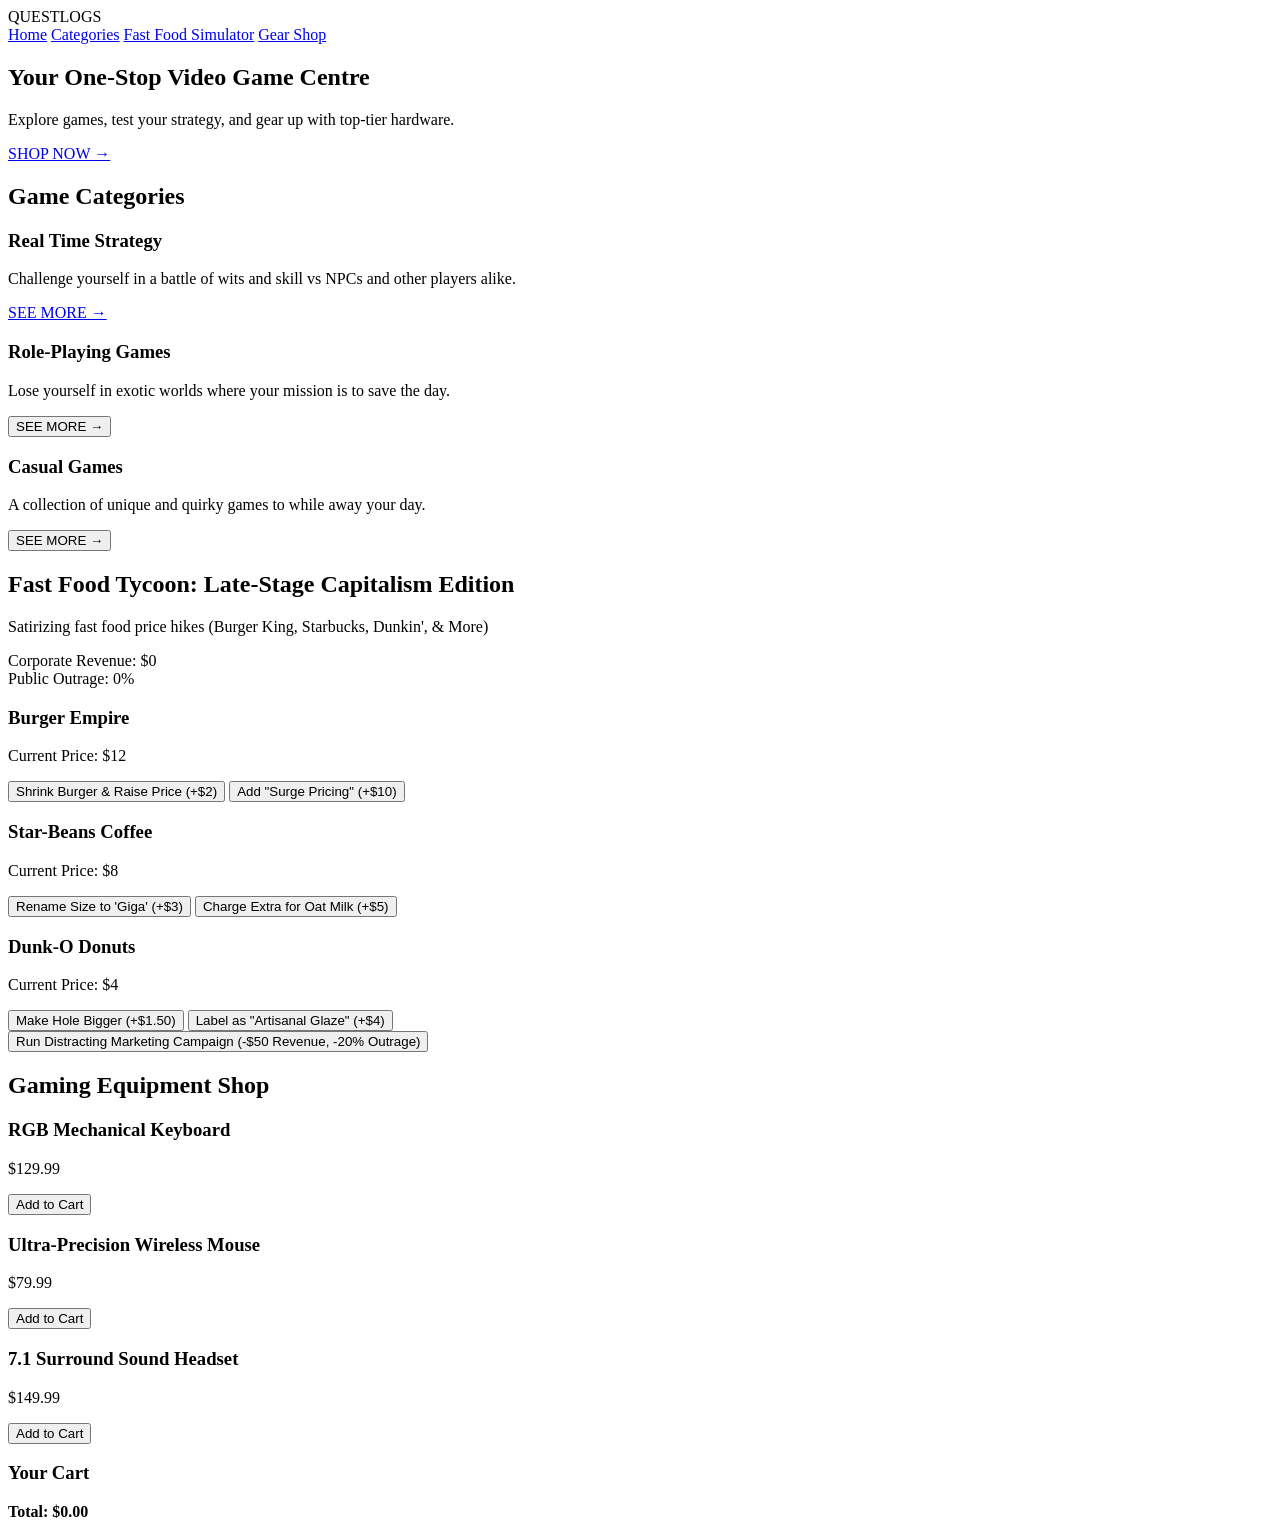
==== index.html @ d403f4d3 "Create index.html" ====
<!DOCTYPE html>
<html lang="en">
<head>
  <meta charset="UTF-8">
  <meta name="viewport" content="width=device-width, initial-scale=1.0">
  <title>QuestLogs - Your Video Game Centre</title>
  <link rel="stylesheet" href="style.css">
</head>
<body>

  <!-- Navigation -->
  <header>
    <div class="logo">QUESTLOGS</div>
    <nav>
      <a href="#hero">Home</a>
      <a href="#categories">Categories</a>
      <a href="#satire-game">Fast Food Simulator</a>
      <a href="#shop">Gear Shop</a>
    </nav>
  </header>

  <!-- Hero Section -->
  <section id="hero" class="hero">
    <div class="hero-content">
      <h1>Your One-Stop Video Game Centre</h1>
      <p>Explore games, test your strategy, and gear up with top-tier hardware.</p>
      <a href="#shop" class="btn">SHOP NOW &rarr;</a>
    </div>
  </section>

  <!-- Categories Section -->
  <section id="categories" class="categories">
    <h2>Game Categories</h2>
    <div class="card-grid">
      <div class="card">
        <h3>Real Time Strategy</h3>
        <p>Challenge yourself in a battle of wits and skill vs NPCs and other players alike.</p>
        <a href="#satire-game" class="btn-sm">SEE MORE &rarr;</a>
      </div>
      <div class="card">
        <h3>Role-Playing Games</h3>
        <p>Lose yourself in exotic worlds where your mission is to save the day.</p>
        <button class="btn-sm">SEE MORE &rarr;</button>
      </div>
      <div class="card">
        <h3>Casual Games</h3>
        <p>A collection of unique and quirky games to while away your day.</p>
        <button class="btn-sm">SEE MORE &rarr;</button>
      </div>
    </div>
  </section>

  <!-- Satire Game Section -->
  <section id="satire-game" class="game-section">
    <h2>Fast Food Tycoon: Late-Stage Capitalism Edition</h2>
    <p class="subtitle">Satirizing fast food price hikes (Burger King, Starbucks, Dunkin', & More)</p>
    
    <div class="game-container">
      <div class="game-stats">
        <div>Corporate Revenue: $<span id="revenue">0</span></div>
        <div>Public Outrage: <span id="outrage">0</span>%</div>
      </div>

      <div class="chains-grid">
        <!-- Burger King -->
        <div class="chain-card">
          <h3>Burger Empire</h3>
          <p>Current Price: $<span id="bk-price">12</span></p>
          <button onclick="raisePrice('bk', 2)">Shrink Burger & Raise Price (+$2)</button>
          <button onclick="raisePrice('bk', 10)">Add "Surge Pricing" (+$10)</button>
        </div>

        <!-- Starbucks -->
        <div class="chain-card">
          <h3>Star-Beans Coffee</h3>
          <p>Current Price: $<span id="sb-price">8</span></p>
          <button onclick="raisePrice('sb', 3)">Rename Size to 'Giga' (+$3)</button>
          <button onclick="raisePrice('sb', 5)">Charge Extra for Oat Milk (+$5)</button>
        </div>

        <!-- Dunkin -->
        <div class="chain-card">
          <h3>Dunk-O Donuts</h3>
          <p>Current Price: $<span id="dk-price">4</span></p>
          <button onclick="raisePrice('dk', 1.5)">Make Hole Bigger (+$1.50)</button>
          <button onclick="raisePrice('dk', 4)">Label as "Artisanal Glaze" (+$4)</button>
        </div>
      </div>

      <div class="game-controls">
        <button id="run-campaign-btn" class="btn" onclick="runCampaign()">Run Distracting Marketing Campaign (-$50 Revenue, -20% Outrage)</button>
      </div>
    </div>
  </section>

  <!-- Gear Shop Section -->
  <section id="shop" class="shop-section">
    <h2>Gaming Equipment Shop</h2>
    <div class="card-grid">
      <div class="card shop-card">
        <h3>RGB Mechanical Keyboard</h3>
        <p class="price">$129.99</p>
        <button onclick="addToCart('RGB Mechanical Keyboard', 129.99)">Add to Cart</button>
      </div>
      <div class="card shop-card">
        <h3>Ultra-Precision Wireless Mouse</h3>
        <p class="price">$79.99</p>
        <button onclick="addToCart('Ultra-Precision Wireless Mouse', 79.99)">Add to Cart</button>
      </div>
      <div class="card shop-card">
        <h3>7.1 Surround Sound Headset</h3>
        <p class="price">$149.99</p>
        <button onclick="addToCart('7.1 Surround Sound Headset', 149.99)">Add to Cart</button>
      </div>
    </div>

    <!-- Cart Summary -->
    <div class="cart-summary">
      <h3>Your Cart</h3>
      <ul id="cart-items"></ul>
      <p><strong>Total: $<span id="cart-total">0.00</span></strong></p>
    </div>
  </section>

  <script src="main.js"></script>
</body>
</html>
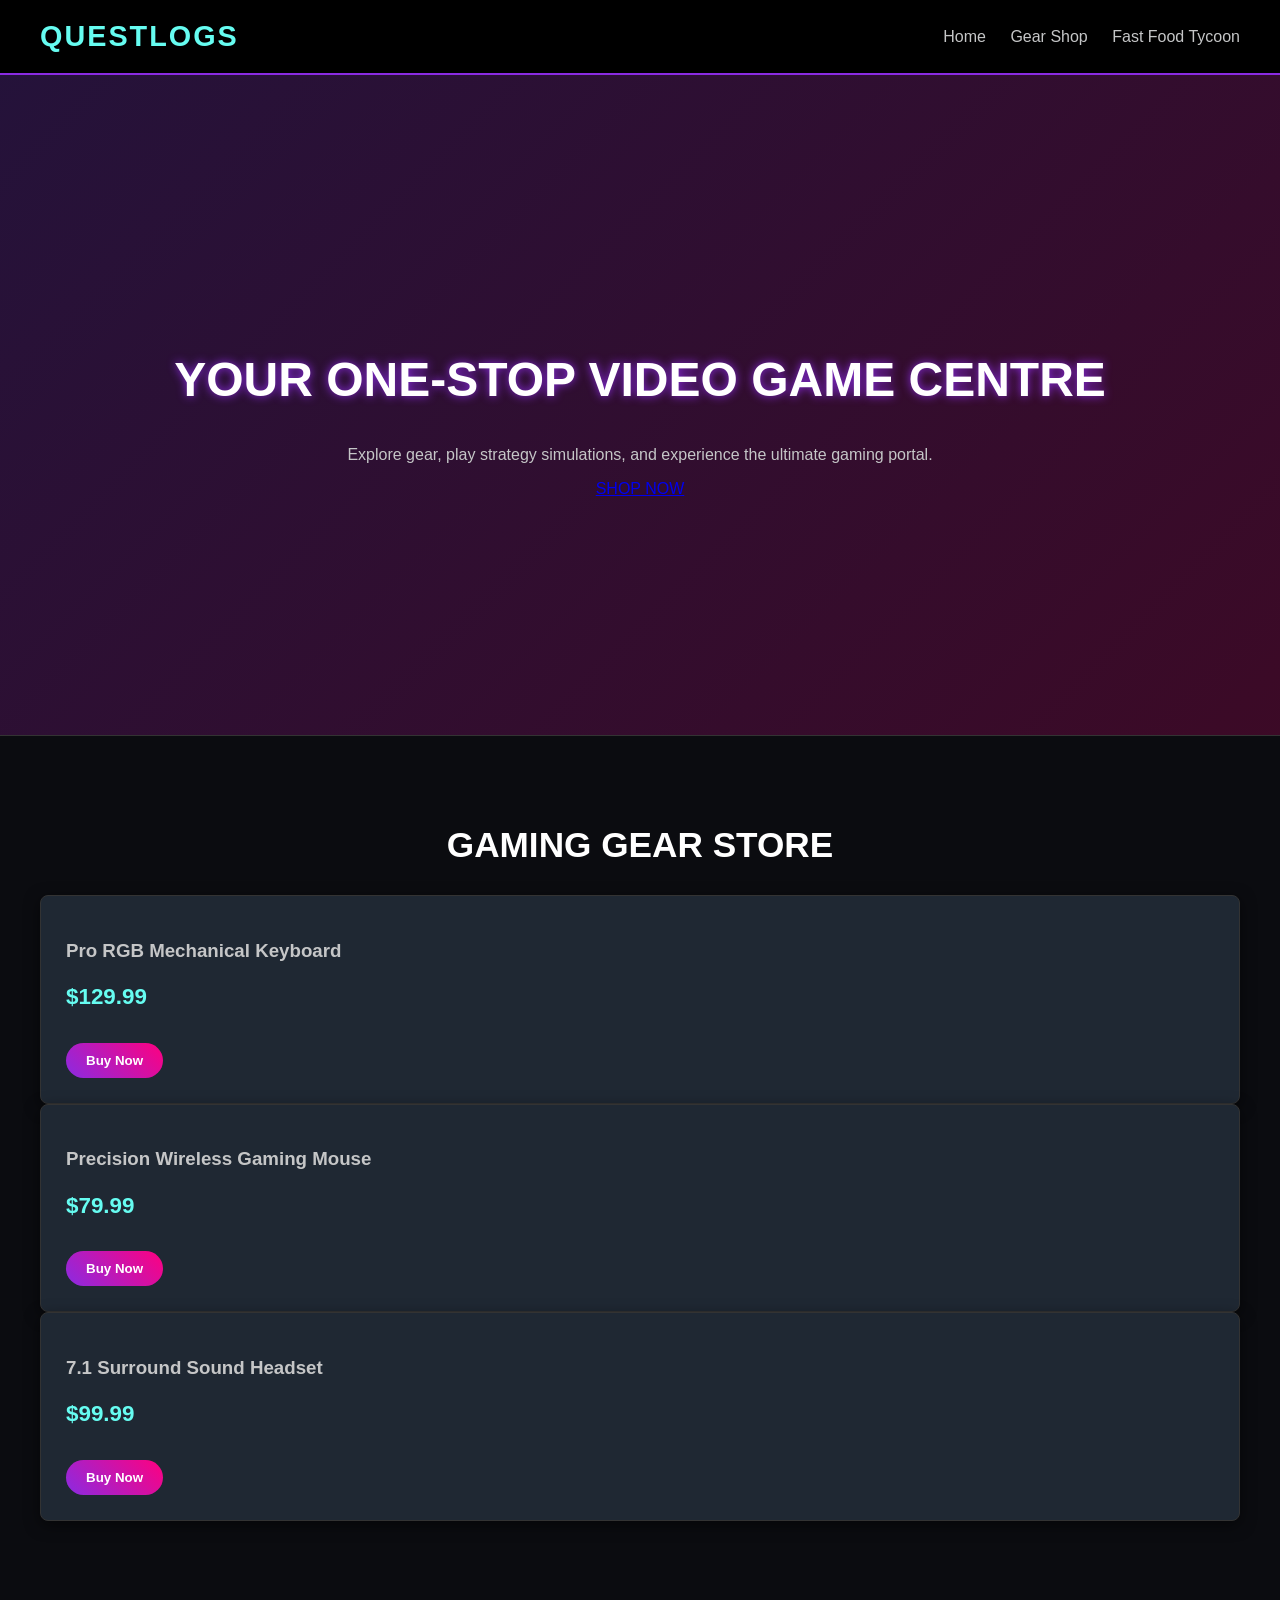
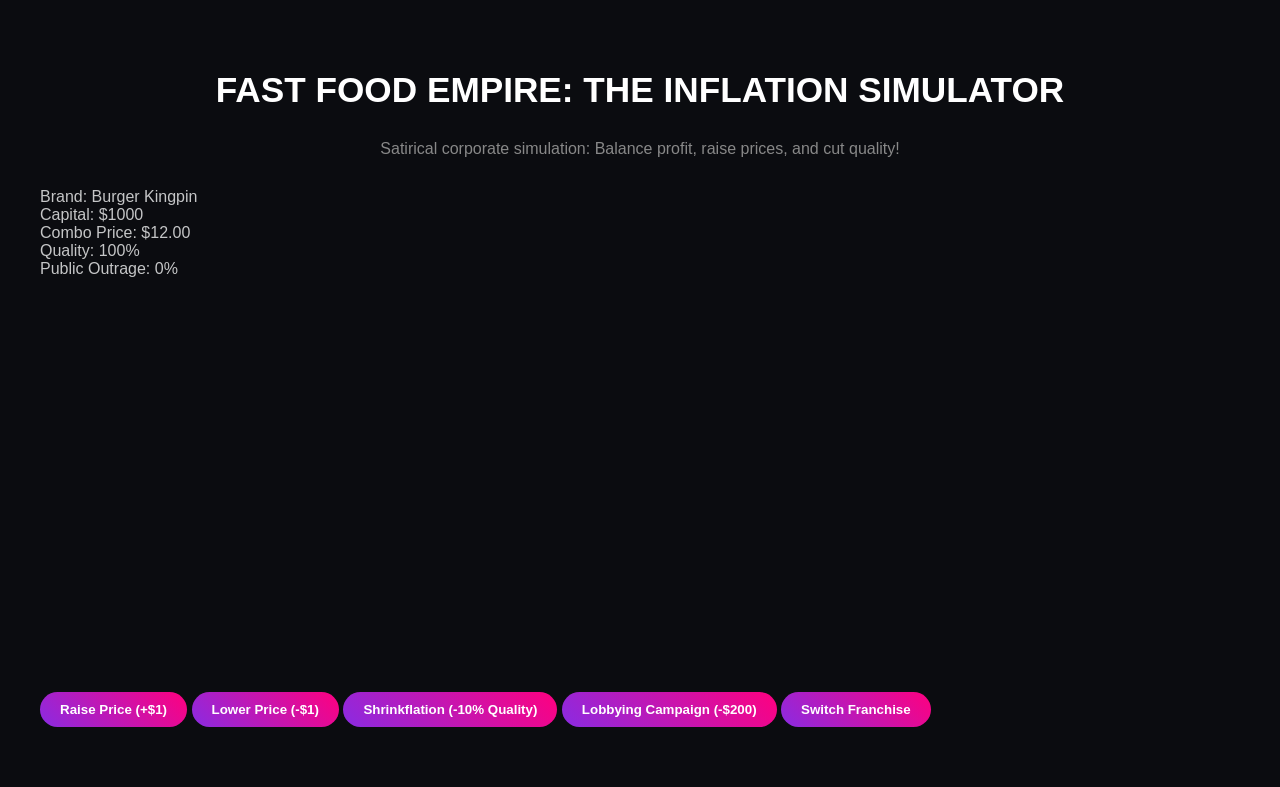
==== commit 1440fe5e: "Update index.html" ====
--- a/index.html
+++ b/index.html
@@ -1,127 +1,79 @@
 <!DOCTYPE html>
 <html lang="en">
 <head>
-  <meta charset="UTF-8">
-  <meta name="viewport" content="width=device-width, initial-scale=1.0">
-  <title>QuestLogs - Your Video Game Centre</title>
-  <link rel="stylesheet" href="style.css">
+    <meta charset="UTF-8">
+    <meta name="viewport" content="width=device-width, initial-scale=1.0">
+    <title>QuestLogs - Gaming Hub & Fast Food Empire</title>
+    <link rel="stylesheet" href="style.css">
 </head>
 <body>
+    <!-- RGB Border Header -->
+    <header class="rgb-border">
+        <div class="logo">QUESTLOGS</div>
+        <nav>
+            <a href="#hero">Home</a>
+            <a href="#store">Gear Shop</a>
+            <a href="#satire-game">Fast Food Tycoon</a>
+        </nav>
+    </header>
 
-  <!-- Navigation -->
-  <header>
-    <div class="logo">QUESTLOGS</div>
-    <nav>
-      <a href="#hero">Home</a>
-      <a href="#categories">Categories</a>
-      <a href="#satire-game">Fast Food Simulator</a>
-      <a href="#shop">Gear Shop</a>
-    </nav>
-  </header>
+    <!-- Hero Section -->
+    <section id="hero" class="hero">
+        <div class="hero-content">
+            <h1>YOUR ONE-STOP VIDEO GAME CENTRE</h1>
+            <p>Explore gear, play strategy simulations, and experience the ultimate gaming portal.</p>
+            <a href="#store" class="btn-rgb">SHOP NOW</a>
+        </div>
+    </section>
 
-  <!-- Hero Section -->
-  <section id="hero" class="hero">
-    <div class="hero-content">
-      <h1>Your One-Stop Video Game Centre</h1>
-      <p>Explore games, test your strategy, and gear up with top-tier hardware.</p>
-      <a href="#shop" class="btn">SHOP NOW &rarr;</a>
-    </div>
-  </section>
+    <!-- Equipment Store -->
+    <section id="store" class="section">
+        <h2>GAMING GEAR STORE</h2>
+        <div class="grid">
+            <div class="card">
+                <h3>Pro RGB Mechanical Keyboard</h3>
+                <p class="price">$129.99</p>
+                <button onclick="addToCart('Keyboard')">Buy Now</button>
+            </div>
+            <div class="card">
+                <h3>Precision Wireless Gaming Mouse</h3>
+                <p class="price">$79.99</p>
+                <button onclick="addToCart('Mouse')">Buy Now</button>
+            </div>
+            <div class="card">
+                <h3>7.1 Surround Sound Headset</h3>
+                <p class="price">$99.99</p>
+                <button onclick="addToCart('Headset')">Buy Now</button>
+            </div>
+        </div>
+    </section>
 
-  <!-- Categories Section -->
-  <section id="categories" class="categories">
-    <h2>Game Categories</h2>
-    <div class="card-grid">
-      <div class="card">
-        <h3>Real Time Strategy</h3>
-        <p>Challenge yourself in a battle of wits and skill vs NPCs and other players alike.</p>
-        <a href="#satire-game" class="btn-sm">SEE MORE &rarr;</a>
-      </div>
-      <div class="card">
-        <h3>Role-Playing Games</h3>
-        <p>Lose yourself in exotic worlds where your mission is to save the day.</p>
-        <button class="btn-sm">SEE MORE &rarr;</button>
-      </div>
-      <div class="card">
-        <h3>Casual Games</h3>
-        <p>A collection of unique and quirky games to while away your day.</p>
-        <button class="btn-sm">SEE MORE &rarr;</button>
-      </div>
-    </div>
-  </section>
+    <!-- Satire Simulation Game Section -->
+    <section id="satire-game" class="section">
+        <h2>FAST FOOD EMPIRE: THE INFLATION SIMULATOR</h2>
+        <p class="subtitle">Satirical corporate simulation: Balance profit, raise prices, and cut quality!</p>
+        
+        <div class="game-container">
+            <div class="dashboard">
+                <div class="stat-box">Brand: <span id="brand-name">Burger Kingpin</span></div>
+                <div class="stat-box">Capital: $<span id="money">1000</span></div>
+                <div class="stat-box">Combo Price: $<span id="price">12.00</span></div>
+                <div class="stat-box">Quality: <span id="quality">100</span>%</div>
+                <div class="stat-box">Public Outrage: <span id="outrage">0</span>%</div>
+            </div>
 
-  <!-- Satire Game Section -->
-  <section id="satire-game" class="game-section">
-    <h2>Fast Food Tycoon: Late-Stage Capitalism Edition</h2>
-    <p class="subtitle">Satirizing fast food price hikes (Burger King, Starbucks, Dunkin', & More)</p>
-    
-    <div class="game-container">
-      <div class="game-stats">
-        <div>Corporate Revenue: $<span id="revenue">0</span></div>
-        <div>Public Outrage: <span id="outrage">0</span>%</div>
-      </div>
+            <canvas id="gameCanvas" width="800" height="400"></canvas>
 
-      <div class="chains-grid">
-        <!-- Burger King -->
-        <div class="chain-card">
-          <h3>Burger Empire</h3>
-          <p>Current Price: $<span id="bk-price">12</span></p>
-          <button onclick="raisePrice('bk', 2)">Shrink Burger & Raise Price (+$2)</button>
-          <button onclick="raisePrice('bk', 10)">Add "Surge Pricing" (+$10)</button>
+            <div class="controls">
+                <button onclick="adjustPrice(1)">Raise Price (+$1)</button>
+                <button onclick="adjustPrice(-1)">Lower Price (-$1)</button>
+                <button onclick="cutQuality()">Shrinkflation (-10% Quality)</button>
+                <button onclick="lobbyGovernment()">Lobbying Campaign (-$200)</button>
+                <button onclick="switchBrand()">Switch Franchise</button>
+            </div>
         </div>
+    </section>
 
-        <!-- Starbucks -->
-        <div class="chain-card">
-          <h3>Star-Beans Coffee</h3>
-          <p>Current Price: $<span id="sb-price">8</span></p>
-          <button onclick="raisePrice('sb', 3)">Rename Size to 'Giga' (+$3)</button>
-          <button onclick="raisePrice('sb', 5)">Charge Extra for Oat Milk (+$5)</button>
-        </div>
-
-        <!-- Dunkin -->
-        <div class="chain-card">
-          <h3>Dunk-O Donuts</h3>
-          <p>Current Price: $<span id="dk-price">4</span></p>
-          <button onclick="raisePrice('dk', 1.5)">Make Hole Bigger (+$1.50)</button>
-          <button onclick="raisePrice('dk', 4)">Label as "Artisanal Glaze" (+$4)</button>
-        </div>
-      </div>
-
-      <div class="game-controls">
-        <button id="run-campaign-btn" class="btn" onclick="runCampaign()">Run Distracting Marketing Campaign (-$50 Revenue, -20% Outrage)</button>
-      </div>
-    </div>
-  </section>
-
-  <!-- Gear Shop Section -->
-  <section id="shop" class="shop-section">
-    <h2>Gaming Equipment Shop</h2>
-    <div class="card-grid">
-      <div class="card shop-card">
-        <h3>RGB Mechanical Keyboard</h3>
-        <p class="price">$129.99</p>
-        <button onclick="addToCart('RGB Mechanical Keyboard', 129.99)">Add to Cart</button>
-      </div>
-      <div class="card shop-card">
-        <h3>Ultra-Precision Wireless Mouse</h3>
-        <p class="price">$79.99</p>
-        <button onclick="addToCart('Ultra-Precision Wireless Mouse', 79.99)">Add to Cart</button>
-      </div>
-      <div class="card shop-card">
-        <h3>7.1 Surround Sound Headset</h3>
-        <p class="price">$149.99</p>
-        <button onclick="addToCart('7.1 Surround Sound Headset', 149.99)">Add to Cart</button>
-      </div>
-    </div>
-
-    <!-- Cart Summary -->
-    <div class="cart-summary">
-      <h3>Your Cart</h3>
-      <ul id="cart-items"></ul>
-      <p><strong>Total: $<span id="cart-total">0.00</span></strong></p>
-    </div>
-  </section>
-
-  <script src="main.js"></script>
+    <script src="main.js"></script>
 </body>
 </html>
--- a/style.css
+++ b/style.css
@@ -0,0 +1,145 @@
+:root {
+  --bg-color: #0b0c10;
+  --card-bg: #1f2833;
+  --text-color: #c5c6c7;
+  --accent-color: #66fcf1;
+  --rgb-purple: #8a2be2;
+  --rgb-pink: #ff007f;
+}
+
+body {
+  margin: 0;
+  font-family: 'Segoe UI', Tahoma, Geneva, Verdana, sans-serif;
+  background-color: var(--bg-color);
+  color: var(--text-color);
+}
+
+/* Header & Nav */
+header {
+  display: flex;
+  justify-content: space-between;
+  align-items: center;
+  padding: 20px 40px;
+  background-color: #000;
+  border-bottom: 2px solid var(--rgb-purple);
+}
+
+.logo {
+  font-size: 1.8rem;
+  font-weight: bold;
+  color: var(--accent-color);
+  letter-spacing: 2px;
+}
+
+nav a {
+  color: var(--text-color);
+  text-decoration: none;
+  margin-left: 20px;
+  transition: color 0.3s;
+}
+
+nav a:hover {
+  color: var(--accent-color);
+}
+
+/* Hero Section */
+.hero {
+  height: 60vh;
+  display: flex;
+  align-items: center;
+  justify-content: center;
+  text-align: center;
+  background: linear-gradient(135deg, rgba(138,43,226,0.2), rgba(255,0,127,0.2));
+  border-bottom: 1px solid #333;
+}
+
+.hero h1 {
+  font-size: 3rem;
+  color: #fff;
+  text-shadow: 0 0 10px var(--rgb-purple);
+}
+
+/* General Layouts */
+section {
+  padding: 60px 40px;
+}
+
+h2 {
+  text-align: center;
+  font-size: 2.2rem;
+  color: #fff;
+  margin-bottom: 30px;
+}
+
+.card-grid, .chains-grid {
+  display: grid;
+  grid-template-columns: repeat(auto-fit, minmax(280px, 1fr));
+  gap: 20px;
+}
+
+.card, .chain-card {
+  background-color: var(--card-bg);
+  padding: 25px;
+  border-radius: 8px;
+  border: 1px solid #333;
+  box-shadow: 0 4px 15px rgba(0,0,0,0.5);
+  transition: transform 0.2s, border-color 0.2s;
+}
+
+.card:hover, .chain-card:hover {
+  transform: translateY(-5px);
+  border-color: var(--accent-color);
+}
+
+/* Buttons */
+.btn, .btn-sm, button {
+  background: linear-gradient(45deg, var(--rgb-purple), var(--rgb-pink));
+  color: white;
+  border: none;
+  padding: 10px 20px;
+  border-radius: 20px;
+  cursor: pointer;
+  font-weight: bold;
+  text-decoration: none;
+  display: inline-block;
+  margin-top: 10px;
+  transition: opacity 0.2s;
+}
+
+button:hover, .btn:hover {
+  opacity: 0.9;
+}
+
+/* Satire Game */
+.subtitle {
+  text-align: center;
+  margin-bottom: 30px;
+  color: #888;
+}
+
+.game-stats {
+  display: flex;
+  justify-content: space-around;
+  font-size: 1.5rem;
+  font-weight: bold;
+  margin-bottom: 30px;
+  background: #111;
+  padding: 15px;
+  border-radius: 8px;
+  border: 1px solid var(--accent-color);
+}
+
+/* Shop Section */
+.price {
+  font-size: 1.4rem;
+  color: var(--accent-color);
+  font-weight: bold;
+}
+
+.cart-summary {
+  margin-top: 40px;
+  background: #111;
+  padding: 20px;
+  border-radius: 8px;
+  max-width: 400px;
+}
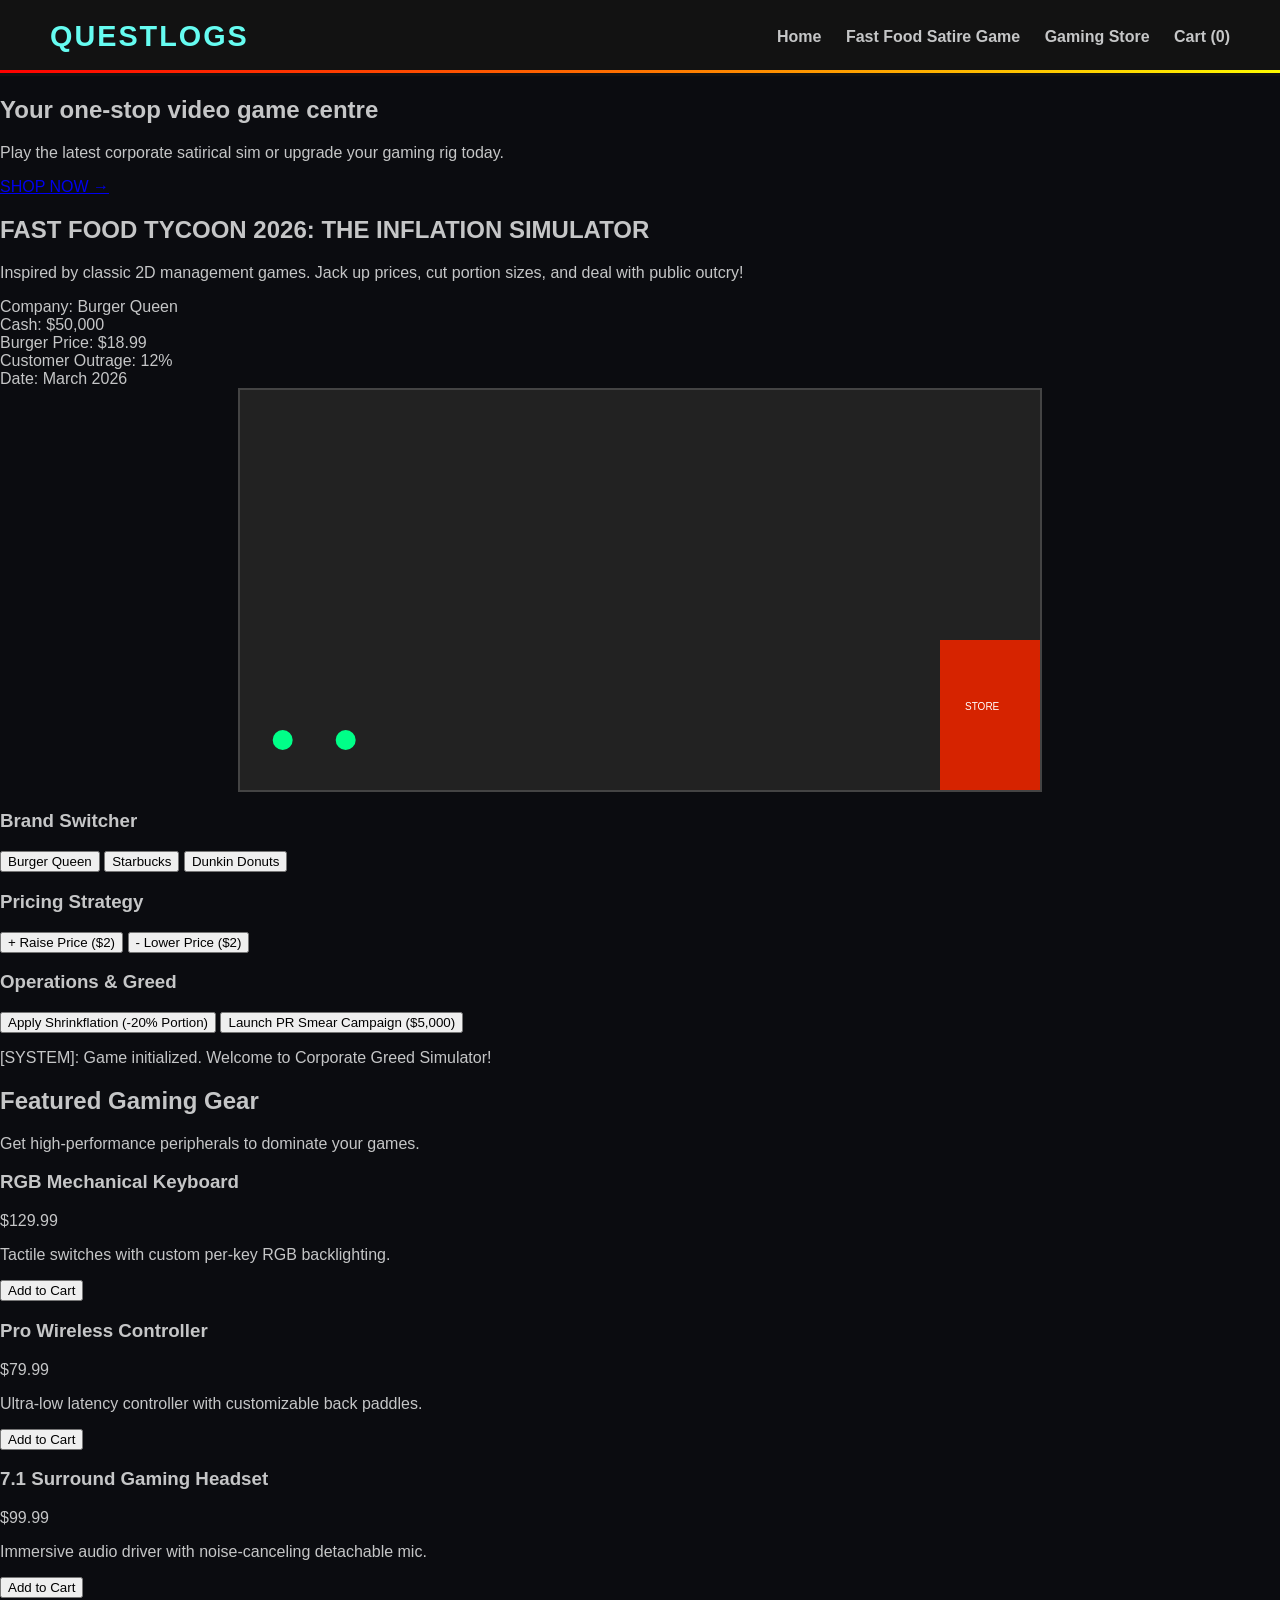
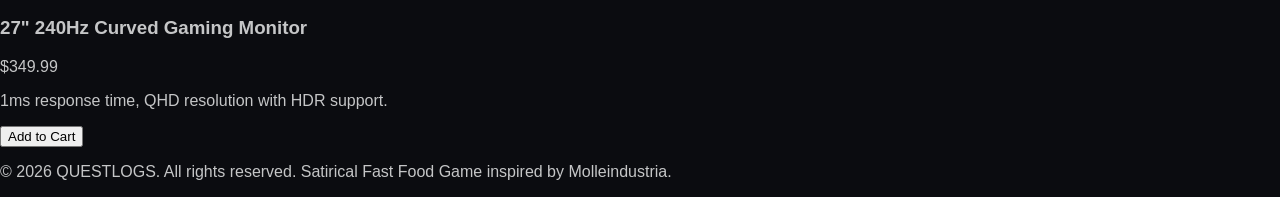
==== commit 9c0845d0: "Update index.html" ====
--- a/index.html
+++ b/index.html
@@ -1,79 +1,138 @@
 <!DOCTYPE html>
 <html lang="en">
 <head>
-    <meta charset="UTF-8">
-    <meta name="viewport" content="width=device-width, initial-scale=1.0">
-    <title>QuestLogs - Gaming Hub & Fast Food Empire</title>
-    <link rel="stylesheet" href="style.css">
+  <meta charset="UTF-8">
+  <meta name="viewport" content="width=device-width, initial-scale=1.0">
+  <title>QUESTLOGS - Gaming Gear & Corporate Satire</title>
+  <link rel="stylesheet" href="style.css">
+  <link href="https://fonts.googleapis.com/css2?family=Orbitron:wght@500;700;900&family=Roboto:wght@300;400;700&display=swap" rel="stylesheet">
 </head>
 <body>
-    <!-- RGB Border Header -->
-    <header class="rgb-border">
-        <div class="logo">QUESTLOGS</div>
-        <nav>
-            <a href="#hero">Home</a>
-            <a href="#store">Gear Shop</a>
-            <a href="#satire-game">Fast Food Tycoon</a>
-        </nav>
-    </header>
 
-    <!-- Hero Section -->
-    <section id="hero" class="hero">
-        <div class="hero-content">
-            <h1>YOUR ONE-STOP VIDEO GAME CENTRE</h1>
-            <p>Explore gear, play strategy simulations, and experience the ultimate gaming portal.</p>
-            <a href="#store" class="btn-rgb">SHOP NOW</a>
+  <!-- Top Navigation Header -->
+  <header class="navbar">
+    <div class="logo">QUESTLOGS</div>
+    <nav>
+      <a href="#hero">Home</a>
+      <a href="#satire-game">Fast Food Satire Game</a>
+      <a href="#store">Gaming Store</a>
+      <a href="#cart" class="cart-btn">Cart (<span id="cart-count">0</span>)</a>
+    </nav>
+  </header>
+
+  <!-- Hero Section -->
+  <section id="hero" class="hero-section">
+    <div class="hero-content">
+      <h1>Your one-stop video game centre</h1>
+      <p>Play the latest corporate satirical sim or upgrade your gaming rig today.</p>
+      <a href="#store" class="btn-primary">SHOP NOW &rarr;</a>
+    </div>
+  </section>
+
+  <!-- 2D Fast Food Satire Game Section -->
+  <section id="satire-game" class="game-section">
+    <div class="section-title">
+      <h2>FAST FOOD TYCOON 2026: THE INFLATION SIMULATOR</h2>
+      <p>Inspired by classic 2D management games. Jack up prices, cut portion sizes, and deal with public outcry!</p>
+    </div>
+
+    <!-- Game Container -->
+    <div class="game-wrapper">
+      
+      <!-- Top Stats Bar -->
+      <div class="game-stats-bar">
+        <div class="stat">Company: <span id="brand-name">Burger Queen</span></div>
+        <div class="stat">Cash: <span id="game-cash">$50,000</span></div>
+        <div class="stat">Burger Price: <span id="game-price">$18.99</span></div>
+        <div class="stat">Customer Outrage: <span id="game-outrage">12%</span></div>
+        <div class="stat">Date: <span id="game-date">March 2026</span></div>
+      </div>
+
+      <!-- Main Game Canvas (2D Isometric/Top-Down View) -->
+      <div class="canvas-container">
+        <canvas id="gameCanvas" width="800" height="400"></canvas>
+      </div>
+
+      <!-- Control Panel / Management Dashboard -->
+      <div class="game-controls">
+        <div class="control-card">
+          <h3>Brand Switcher</h3>
+          <button class="game-btn" onclick="switchBrand('Burger Queen')">Burger Queen</button>
+          <button class="game-btn" onclick="switchBrand('Starbucks Inflation')">Starbucks</button>
+          <button class="game-btn" onclick="switchBrand('Dunkin Inflation')">Dunkin Donuts</button>
         </div>
-    </section>
 
-    <!-- Equipment Store -->
-    <section id="store" class="section">
-        <h2>GAMING GEAR STORE</h2>
-        <div class="grid">
-            <div class="card">
-                <h3>Pro RGB Mechanical Keyboard</h3>
-                <p class="price">$129.99</p>
-                <button onclick="addToCart('Keyboard')">Buy Now</button>
-            </div>
-            <div class="card">
-                <h3>Precision Wireless Gaming Mouse</h3>
-                <p class="price">$79.99</p>
-                <button onclick="addToCart('Mouse')">Buy Now</button>
-            </div>
-            <div class="card">
-                <h3>7.1 Surround Sound Headset</h3>
-                <p class="price">$99.99</p>
-                <button onclick="addToCart('Headset')">Buy Now</button>
-            </div>
+        <div class="control-card">
+          <h3>Pricing Strategy</h3>
+          <button class="game-btn buy" onclick="adjustPrice(2.00)">+ Raise Price ($2)</button>
+          <button class="game-btn sell" onclick="adjustPrice(-2.00)">- Lower Price ($2)</button>
         </div>
-    </section>
 
-    <!-- Satire Simulation Game Section -->
-    <section id="satire-game" class="section">
-        <h2>FAST FOOD EMPIRE: THE INFLATION SIMULATOR</h2>
-        <p class="subtitle">Satirical corporate simulation: Balance profit, raise prices, and cut quality!</p>
-        
-        <div class="game-container">
-            <div class="dashboard">
-                <div class="stat-box">Brand: <span id="brand-name">Burger Kingpin</span></div>
-                <div class="stat-box">Capital: $<span id="money">1000</span></div>
-                <div class="stat-box">Combo Price: $<span id="price">12.00</span></div>
-                <div class="stat-box">Quality: <span id="quality">100</span>%</div>
-                <div class="stat-box">Public Outrage: <span id="outrage">0</span>%</div>
-            </div>
+        <div class="control-card">
+          <h3>Operations & Greed</h3>
+          <button class="game-btn" onclick="shrinkflation()">Apply Shrinkflation (-20% Portion)</button>
+          <button class="game-btn warning" onclick="buyPRCampaign()">Launch PR Smear Campaign ($5,000)</button>
+        </div>
+      </div>
 
-            <canvas id="gameCanvas" width="800" height="400"></canvas>
+      <!-- Game Log Feed -->
+      <div class="game-log" id="gameLog">
+        <p>[SYSTEM]: Game initialized. Welcome to Corporate Greed Simulator!</p>
+      </div>
+    </div>
+  </section>
 
-            <div class="controls">
-                <button onclick="adjustPrice(1)">Raise Price (+$1)</button>
-                <button onclick="adjustPrice(-1)">Lower Price (-$1)</button>
-                <button onclick="cutQuality()">Shrinkflation (-10% Quality)</button>
-                <button onclick="lobbyGovernment()">Lobbying Campaign (-$200)</button>
-                <button onclick="switchBrand()">Switch Franchise</button>
-            </div>
-        </div>
-    </section>
+  <!-- E-Commerce Gaming Gear Section -->
+  <section id="store" class="store-section">
+    <div class="section-title">
+      <h2>Featured Gaming Gear</h2>
+      <p>Get high-performance peripherals to dominate your games.</p>
+    </div>
 
-    <script src="main.js"></script>
+    <div class="product-grid">
+      <!-- Product 1 -->
+      <div class="product-card">
+        <div class="product-img-placeholder keyboard-img"></div>
+        <h3>RGB Mechanical Keyboard</h3>
+        <p class="price">$129.99</p>
+        <p class="desc">Tactile switches with custom per-key RGB backlighting.</p>
+        <button class="btn-secondary" onclick="addToCart('RGB Mechanical Keyboard', 129.99)">Add to Cart</button>
+      </div>
+
+      <!-- Product 2 -->
+      <div class="product-card">
+        <div class="product-img-placeholder controller-img"></div>
+        <h3>Pro Wireless Controller</h3>
+        <p class="price">$79.99</p>
+        <p class="desc">Ultra-low latency controller with customizable back paddles.</p>
+        <button class="btn-secondary" onclick="addToCart('Pro Wireless Controller', 79.99)">Add to Cart</button>
+      </div>
+
+      <!-- Product 3 -->
+      <div class="product-card">
+        <div class="product-img-placeholder headset-img"></div>
+        <h3>7.1 Surround Gaming Headset</h3>
+        <p class="price">$99.99</p>
+        <p class="desc">Immersive audio driver with noise-canceling detachable mic.</p>
+        <button class="btn-secondary" onclick="addToCart('7.1 Gaming Headset', 99.99)">Add to Cart</button>
+      </div>
+
+      <!-- Product 4 -->
+      <div class="product-card">
+        <div class="product-img-placeholder monitor-img"></div>
+        <h3>27" 240Hz Curved Gaming Monitor</h3>
+        <p class="price">$349.99</p>
+        <p class="desc">1ms response time, QHD resolution with HDR support.</p>
+        <button class="btn-secondary" onclick="addToCart('27 inch 240Hz Monitor', 349.99)">Add to Cart</button>
+      </div>
+    </div>
+  </section>
+
+  <!-- Footer -->
+  <footer>
+    <p>&copy; 2026 QUESTLOGS. All rights reserved. Satirical Fast Food Game inspired by Molleindustria.</p>
+  </footer>
+
+  <script src="main.js"></script>
 </body>
 </html>
--- a/style.css
+++ b/style.css
@@ -1,145 +1,150 @@
 :root {
-  --bg-color: #0b0c10;
-  --card-bg: #1f2833;
-  --text-color: #c5c6c7;
-  --accent-color: #66fcf1;
-  --rgb-purple: #8a2be2;
-  --rgb-pink: #ff007f;
+    --bg-color: #0b0c10;
+    --card-bg: #1f2833;
+    --text-color: #c5c6c7;
+    --accent-color: #66fcf1;
+    --rgb-glow: linear-gradient(45deg, #ff0000, #ff7300, #fffb00, #48ff00, #00ffd5, #002bfd, #7a00ff, #ff00c8, #ff0000);
 }
 
 body {
-  margin: 0;
-  font-family: 'Segoe UI', Tahoma, Geneva, Verdana, sans-serif;
-  background-color: var(--bg-color);
-  color: var(--text-color);
+    margin: 0;
+    font-family: 'Segoe UI', Tahoma, Geneva, Verdana, sans-serif;
+    background-color: var(--bg-color);
+    color: var(--text-color);
 }
 
-/* Header & Nav */
+/* RGB Header */
 header {
-  display: flex;
-  justify-content: space-between;
-  align-items: center;
-  padding: 20px 40px;
-  background-color: #000;
-  border-bottom: 2px solid var(--rgb-purple);
+    display: flex;
+    justify-content: space-between;
+    align-items: center;
+    padding: 20px 50px;
+    background: #121212;
+    position: relative;
+    border-bottom: 3px solid transparent;
+}
+
+header::after {
+    content: '';
+    position: absolute;
+    bottom: 0; left: 0; width: 100%; height: 3px;
+    background: var(--rgb-glow);
+    background-size: 400%;
+    animation: rgbMove 20s linear infinite;
+}
+
+@keyframes rgbMove {
+    0% { background-position: 0 0; }
+    100% { background-position: 400% 0; }
 }
 
 .logo {
-  font-size: 1.8rem;
-  font-weight: bold;
-  color: var(--accent-color);
-  letter-spacing: 2px;
+    font-size: 1.8rem;
+    font-weight: bold;
+    color: var(--accent-color);
+    letter-spacing: 2px;
 }
 
 nav a {
-  color: var(--text-color);
-  text-decoration: none;
-  margin-left: 20px;
-  transition: color 0.3s;
+    color: var(--text-color);
+    text-decoration: none;
+    margin-left: 20px;
+    font-weight: 600;
 }
 
 nav a:hover {
-  color: var(--accent-color);
+    color: var(--accent-color);
 }
 
 /* Hero Section */
 .hero {
-  height: 60vh;
-  display: flex;
-  align-items: center;
-  justify-content: center;
-  text-align: center;
-  background: linear-gradient(135deg, rgba(138,43,226,0.2), rgba(255,0,127,0.2));
-  border-bottom: 1px solid #333;
+    height: 60vh;
+    display: flex;
+    justify-content: center;
+    align-items: center;
+    text-align: center;
+    background: radial-gradient(circle, rgba(31,40,51,1) 0%, rgba(11,12,16,1) 100%);
 }
 
-.hero h1 {
-  font-size: 3rem;
-  color: #fff;
-  text-shadow: 0 0 10px var(--rgb-purple);
+.btn-rgb {
+    display: inline-block;
+    padding: 12px 30px;
+    color: #fff;
+    background: #111;
+    border: 2px solid var(--accent-color);
+    text-decoration: none;
+    font-weight: bold;
+    margin-top: 20px;
+    cursor: pointer;
+    box-shadow: 0 0 10px var(--accent-color);
 }
 
-/* General Layouts */
-section {
-  padding: 60px 40px;
+/* Layout & Store */
+.section {
+    padding: 60px 10%;
+    text-align: center;
 }
 
-h2 {
-  text-align: center;
-  font-size: 2.2rem;
-  color: #fff;
-  margin-bottom: 30px;
+.grid {
+    display: grid;
+    grid-template-columns: repeat(auto-fit, minmax(250px, 1fr));
+    gap: 20px;
+    margin-top: 30px;
 }
 
-.card-grid, .chains-grid {
-  display: grid;
-  grid-template-columns: repeat(auto-fit, minmax(280px, 1fr));
-  gap: 20px;
+.card {
+    background: var(--card-bg);
+    padding: 20px;
+    border-radius: 8px;
+    border: 1px solid #333;
 }
 
-.card, .chain-card {
-  background-color: var(--card-bg);
-  padding: 25px;
-  border-radius: 8px;
-  border: 1px solid #333;
-  box-shadow: 0 4px 15px rgba(0,0,0,0.5);
-  transition: transform 0.2s, border-color 0.2s;
+.card button {
+    background: var(--accent-color);
+    border: none;
+    padding: 10px 20px;
+    font-weight: bold;
+    cursor: pointer;
+    border-radius: 4px;
 }
 
-.card:hover, .chain-card:hover {
-  transform: translateY(-5px);
-  border-color: var(--accent-color);
+/* Game Canvas Styles */
+.game-container {
+    background: #15161d;
+    padding: 20px;
+    border-radius: 10px;
+    display: inline-block;
+    border: 2px solid #333;
 }
 
-/* Buttons */
-.btn, .btn-sm, button {
-  background: linear-gradient(45deg, var(--rgb-purple), var(--rgb-pink));
-  color: white;
-  border: none;
-  padding: 10px 20px;
-  border-radius: 20px;
-  cursor: pointer;
-  font-weight: bold;
-  text-decoration: none;
-  display: inline-block;
-  margin-top: 10px;
-  transition: opacity 0.2s;
+.dashboard {
+    display: flex;
+    justify-content: space-around;
+    margin-bottom: 15px;
+    font-weight: bold;
 }
 
-button:hover, .btn:hover {
-  opacity: 0.9;
+canvas {
+    background: #222;
+    border: 2px solid #444;
+    display: block;
+    margin: 0 auto;
 }
 
-/* Satire Game */
-.subtitle {
-  text-align: center;
-  margin-bottom: 30px;
-  color: #888;
+.controls {
+    margin-top: 15px;
 }
 
-.game-stats {
-  display: flex;
-  justify-content: space-around;
-  font-size: 1.5rem;
-  font-weight: bold;
-  margin-bottom: 30px;
-  background: #111;
-  padding: 15px;
-  border-radius: 8px;
-  border: 1px solid var(--accent-color);
+.controls button {
+    background: #333;
+    color: #fff;
+    border: 1px solid var(--accent-color);
+    padding: 8px 15px;
+    margin: 5px;
+    cursor: pointer;
 }
 
-/* Shop Section */
-.price {
-  font-size: 1.4rem;
-  color: var(--accent-color);
-  font-weight: bold;
+.controls button:hover {
+    background: var(--accent-color);
+    color: #000;
 }
-
-.cart-summary {
-  margin-top: 40px;
-  background: #111;
-  padding: 20px;
-  border-radius: 8px;
-  max-width: 400px;
-}
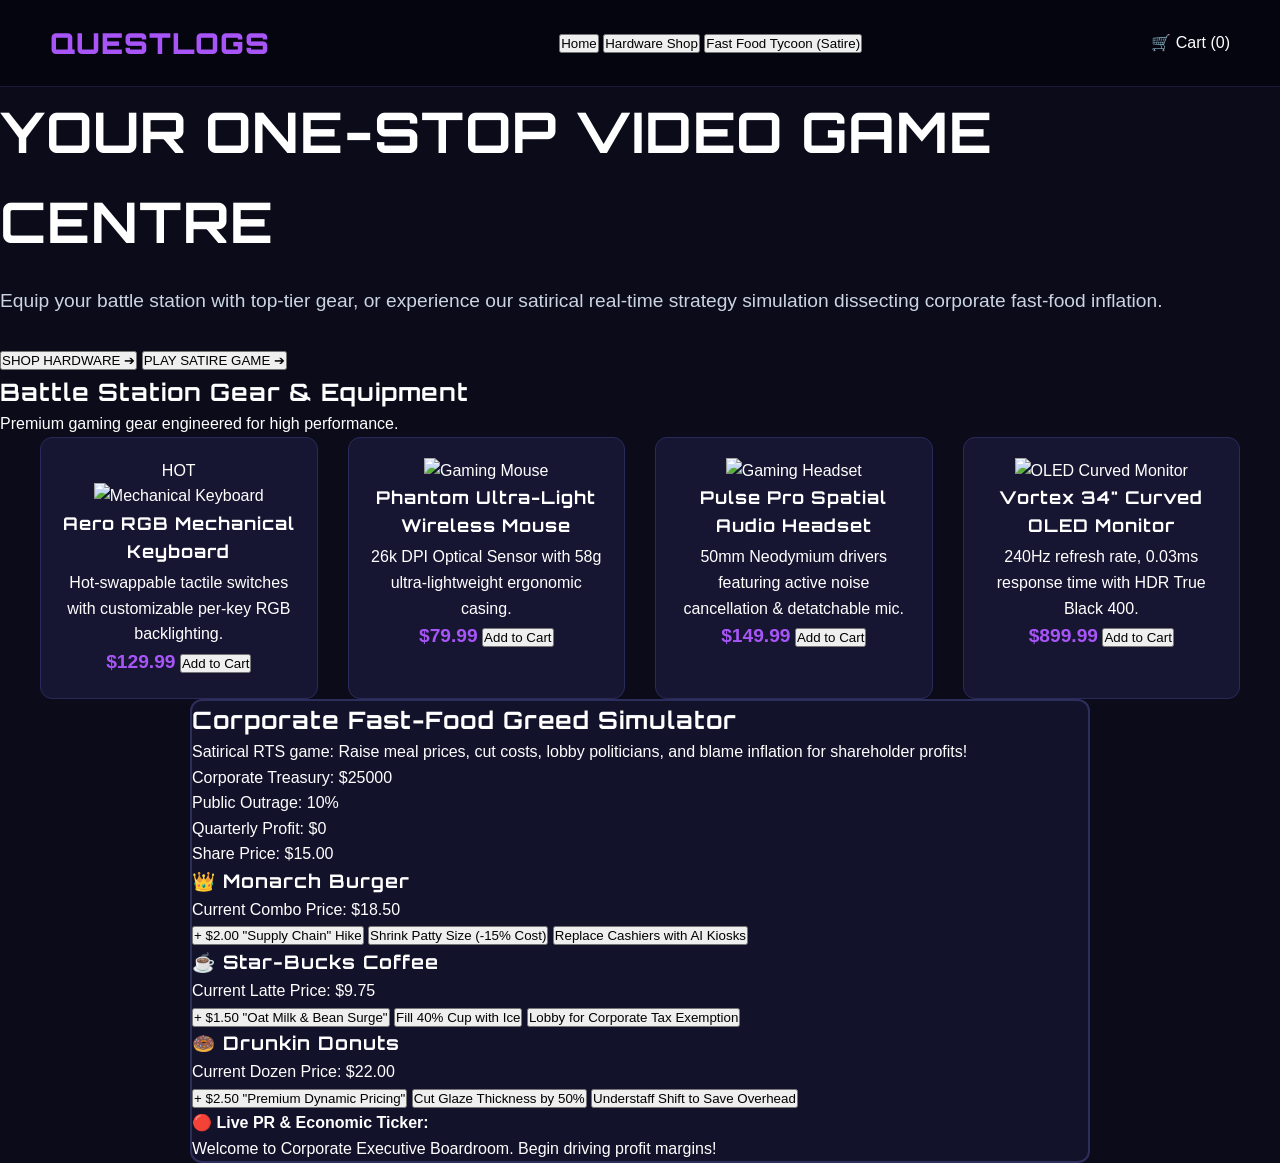
==== commit 2532f8e4: "Update index.html" ====
--- a/index.html
+++ b/index.html
@@ -1,11 +1,12 @@
 <!DOCTYPE html>
 <html lang="en">
 <head>
-  <meta charset="UTF-8">
-  <meta name="viewport" content="width=device-width, initial-scale=1.0">
-  <title>QUESTLOGS - Gaming Gear & Corporate Satire</title>
-  <link rel="stylesheet" href="style.css">
-  <link href="https://fonts.googleapis.com/css2?family=Orbitron:wght@500;700;900&family=Roboto:wght@300;400;700&display=swap" rel="stylesheet">
+  <meta charset="UTF-8" />
+  <meta name="viewport" content="width=device-width, initial-scale=1.0"/>
+  <title>QUESTLOGS | Gaming Gear & Fast-Food Satire</title>
+  <link rel="stylesheet" href="style.css" />
+  <link rel="preconnect" href="https://fonts.googleapis.com">
+  <link href="https://fonts.googleapis.com/css2?family=Orbitron:wght@600;800;900&family=Rajdhani:wght@500;600;700&display=swap" rel="stylesheet">
 </head>
 <body>
 
@@ -13,125 +14,137 @@
   <header class="navbar">
     <div class="logo">QUESTLOGS</div>
     <nav>
-      <a href="#hero">Home</a>
-      <a href="#satire-game">Fast Food Satire Game</a>
-      <a href="#store">Gaming Store</a>
-      <a href="#cart" class="cart-btn">Cart (<span id="cart-count">0</span>)</a>
+      <button class="nav-btn active" onclick="switchPage('home')">Home</button>
+      <button class="nav-btn" onclick="switchPage('shop')">Hardware Shop</button>
+      <button class="nav-btn" onclick="switchPage('game')">Fast Food Tycoon (Satire)</button>
     </nav>
+    <div class="cart-summary" onclick="switchPage('shop')">
+      🛒 Cart (<span id="cart-count">0</span>)
+    </div>
   </header>
 
-  <!-- Hero Section -->
-  <section id="hero" class="hero-section">
-    <div class="hero-content">
-      <h1>Your one-stop video game centre</h1>
-      <p>Play the latest corporate satirical sim or upgrade your gaming rig today.</p>
-      <a href="#store" class="btn-primary">SHOP NOW &rarr;</a>
-    </div>
-  </section>
-
-  <!-- 2D Fast Food Satire Game Section -->
-  <section id="satire-game" class="game-section">
-    <div class="section-title">
-      <h2>FAST FOOD TYCOON 2026: THE INFLATION SIMULATOR</h2>
-      <p>Inspired by classic 2D management games. Jack up prices, cut portion sizes, and deal with public outcry!</p>
-    </div>
-
-    <!-- Game Container -->
-    <div class="game-wrapper">
-      
-      <!-- Top Stats Bar -->
-      <div class="game-stats-bar">
-        <div class="stat">Company: <span id="brand-name">Burger Queen</span></div>
-        <div class="stat">Cash: <span id="game-cash">$50,000</span></div>
-        <div class="stat">Burger Price: <span id="game-price">$18.99</span></div>
-        <div class="stat">Customer Outrage: <span id="game-outrage">12%</span></div>
-        <div class="stat">Date: <span id="game-date">March 2026</span></div>
-      </div>
-
-      <!-- Main Game Canvas (2D Isometric/Top-Down View) -->
-      <div class="canvas-container">
-        <canvas id="gameCanvas" width="800" height="400"></canvas>
-      </div>
-
-      <!-- Control Panel / Management Dashboard -->
-      <div class="game-controls">
-        <div class="control-card">
-          <h3>Brand Switcher</h3>
-          <button class="game-btn" onclick="switchBrand('Burger Queen')">Burger Queen</button>
-          <button class="game-btn" onclick="switchBrand('Starbucks Inflation')">Starbucks</button>
-          <button class="game-btn" onclick="switchBrand('Dunkin Inflation')">Dunkin Donuts</button>
+  <!-- PAGE 1: HERO / HOME PAGE -->
+  <section id="page-home" class="page active">
+    <div class="hero">
+      <div class="hero-content">
+        <h1>Your one-stop video game centre</h1>
+        <p>Equip your battle station with top-tier gear, or experience our satirical real-time strategy simulation dissecting corporate fast-food inflation.</p>
+        <div class="hero-actions">
+          <button class="cta-btn" onclick="switchPage('shop')">SHOP HARDWARE ➔</button>
+          <button class="cta-btn secondary" onclick="switchPage('game')">PLAY SATIRE GAME ➔</button>
         </div>
-
-        <div class="control-card">
-          <h3>Pricing Strategy</h3>
-          <button class="game-btn buy" onclick="adjustPrice(2.00)">+ Raise Price ($2)</button>
-          <button class="game-btn sell" onclick="adjustPrice(-2.00)">- Lower Price ($2)</button>
-        </div>
-
-        <div class="control-card">
-          <h3>Operations & Greed</h3>
-          <button class="game-btn" onclick="shrinkflation()">Apply Shrinkflation (-20% Portion)</button>
-          <button class="game-btn warning" onclick="buyPRCampaign()">Launch PR Smear Campaign ($5,000)</button>
-        </div>
-      </div>
-
-      <!-- Game Log Feed -->
-      <div class="game-log" id="gameLog">
-        <p>[SYSTEM]: Game initialized. Welcome to Corporate Greed Simulator!</p>
       </div>
     </div>
   </section>
 
-  <!-- E-Commerce Gaming Gear Section -->
-  <section id="store" class="store-section">
-    <div class="section-title">
-      <h2>Featured Gaming Gear</h2>
-      <p>Get high-performance peripherals to dominate your games.</p>
+  <!-- PAGE 2: GAMING HARDWARE STORE -->
+  <section id="page-shop" class="page">
+    <div class="shop-header">
+      <h2>Battle Station Gear & Equipment</h2>
+      <p>Premium gaming gear engineered for high performance.</p>
     </div>
-
+    
     <div class="product-grid">
-      <!-- Product 1 -->
       <div class="product-card">
-        <div class="product-img-placeholder keyboard-img"></div>
-        <h3>RGB Mechanical Keyboard</h3>
-        <p class="price">$129.99</p>
-        <p class="desc">Tactile switches with custom per-key RGB backlighting.</p>
-        <button class="btn-secondary" onclick="addToCart('RGB Mechanical Keyboard', 129.99)">Add to Cart</button>
+        <div class="card-badge">HOT</div>
+        <img src="https://images.unsplash.com/photo-1618384887929-16ec33fab9ef?w=500&auto=format&fit=crop" alt="Mechanical Keyboard">
+        <h3>Aero RGB Mechanical Keyboard</h3>
+        <p class="specs">Hot-swappable tactile switches with customizable per-key RGB backlighting.</p>
+        <div class="card-bottom">
+          <span class="price">$129.99</span>
+          <button onclick="addToCart('Aero RGB Keyboard', 129.99)">Add to Cart</button>
+        </div>
       </div>
 
-      <!-- Product 2 -->
       <div class="product-card">
-        <div class="product-img-placeholder controller-img"></div>
-        <h3>Pro Wireless Controller</h3>
-        <p class="price">$79.99</p>
-        <p class="desc">Ultra-low latency controller with customizable back paddles.</p>
-        <button class="btn-secondary" onclick="addToCart('Pro Wireless Controller', 79.99)">Add to Cart</button>
+        <img src="https://images.unsplash.com/photo-1527814050087-3793815479db?w=500&auto=format&fit=crop" alt="Gaming Mouse">
+        <h3>Phantom Ultra-Light Wireless Mouse</h3>
+        <p class="specs">26k DPI Optical Sensor with 58g ultra-lightweight ergonomic casing.</p>
+        <div class="card-bottom">
+          <span class="price">$79.99</span>
+          <button onclick="addToCart('Phantom Wireless Mouse', 79.99)">Add to Cart</button>
+        </div>
       </div>
 
-      <!-- Product 3 -->
       <div class="product-card">
-        <div class="product-img-placeholder headset-img"></div>
-        <h3>7.1 Surround Gaming Headset</h3>
-        <p class="price">$99.99</p>
-        <p class="desc">Immersive audio driver with noise-canceling detachable mic.</p>
-        <button class="btn-secondary" onclick="addToCart('7.1 Gaming Headset', 99.99)">Add to Cart</button>
+        <img src="https://images.unsplash.com/photo-1505740420928-5e560c06d30e?w=500&auto=format&fit=crop" alt="Gaming Headset">
+        <h3>Pulse Pro Spatial Audio Headset</h3>
+        <p class="specs">50mm Neodymium drivers featuring active noise cancellation & detatchable mic.</p>
+        <div class="card-bottom">
+          <span class="price">$149.99</span>
+          <button onclick="addToCart('Pulse Pro Headset', 149.99)">Add to Cart</button>
+        </div>
       </div>
 
-      <!-- Product 4 -->
       <div class="product-card">
-        <div class="product-img-placeholder monitor-img"></div>
-        <h3>27" 240Hz Curved Gaming Monitor</h3>
-        <p class="price">$349.99</p>
-        <p class="desc">1ms response time, QHD resolution with HDR support.</p>
-        <button class="btn-secondary" onclick="addToCart('27 inch 240Hz Monitor', 349.99)">Add to Cart</button>
+        <img src="https://images.unsplash.com/photo-1603302576837-37561b2e2302?w=500&auto=format&fit=crop" alt="OLED Curved Monitor">
+        <h3>Vortex 34" Curved OLED Monitor</h3>
+        <p class="specs">240Hz refresh rate, 0.03ms response time with HDR True Black 400.</p>
+        <div class="card-bottom">
+          <span class="price">$899.99</span>
+          <button onclick="addToCart('Vortex 34 OLED', 899.99)">Add to Cart</button>
+        </div>
       </div>
     </div>
   </section>
 
-  <!-- Footer -->
-  <footer>
-    <p>&copy; 2026 QUESTLOGS. All rights reserved. Satirical Fast Food Game inspired by Molleindustria.</p>
-  </footer>
+  <!-- PAGE 3: FAST FOOD INFLATION SATIRE GAME -->
+  <section id="page-game" class="page">
+    <div class="game-wrapper">
+      <div class="game-header">
+        <h2>Corporate Fast-Food Greed Simulator</h2>
+        <p>Satirical RTS game: Raise meal prices, cut costs, lobby politicians, and blame inflation for shareholder profits!</p>
+      </div>
+
+      <div class="game-dashboard">
+        <!-- Status Bar -->
+        <div class="status-bar">
+          <div class="stat"><label>Corporate Treasury:</label> $<span id="treasury">25000</span></div>
+          <div class="stat"><label>Public Outrage:</label> <span id="outrage">10</span>%</div>
+          <div class="stat"><label>Quarterly Profit:</label> $<span id="profit">0</span></div>
+          <div class="stat"><label>Share Price:</label> $<span id="stock">15.00</span></div>
+        </div>
+
+        <!-- Strategy Control Panels -->
+        <div class="control-grid">
+          
+          <!-- Burger King Satire Panel -->
+          <div class="brand-panel bk">
+            <h3>👑 Monarch Burger</h3>
+            <p class="brand-sub">Current Combo Price: $<span id="bk-price">18.50</span></p>
+            <button class="action-btn" onclick="adjustPrice('bk', 2.00)">+ $2.00 "Supply Chain" Hike</button>
+            <button class="action-btn warn" onclick="shrinkflation('bk')">Shrink Patty Size (-15% Cost)</button>
+            <button class="action-btn corporate" onclick="automateStore('bk')">Replace Cashiers with AI Kiosks</button>
+          </div>
+
+          <!-- Starbucks Satire Panel -->
+          <div class="brand-panel sb">
+            <h3>☕ Star-Bucks Coffee</h3>
+            <p class="brand-sub">Current Latte Price: $<span id="sb-price">9.75</span></p>
+            <button class="action-btn" onclick="adjustPrice('sb', 1.50)">+ $1.50 "Oat Milk & Bean Surge"</button>
+            <button class="action-btn warn" onclick="shrinkflation('sb')">Fill 40% Cup with Ice</button>
+            <button class="action-btn corporate" onclick="lobbyTaxBreak('sb')">Lobby for Corporate Tax Exemption</button>
+          </div>
+
+          <!-- Dunkin Satire Panel -->
+          <div class="brand-panel dn">
+            <h3>🍩 Drunkin Donuts</h3>
+            <p class="brand-sub">Current Dozen Price: $<span id="dn-price">22.00</span></p>
+            <button class="action-btn" onclick="adjustPrice('dn', 2.50)">+ $2.50 "Premium Dynamic Pricing"</button>
+            <button class="action-btn warn" onclick="shrinkflation('dn')">Cut Glaze Thickness by 50%</button>
+            <button class="action-btn corporate" onclick="cutStaff('dn')">Understaff Shift to Save Overhead</button>
+          </div>
+
+        </div>
+
+        <!-- Corporate News Feed / Event Log -->
+        <div class="news-ticker">
+          <h4>🔴 Live PR & Economic Ticker:</h4>
+          <div id="news-log" class="news-content">Welcome to Corporate Executive Boardroom. Begin driving profit margins!</div>
+        </div>
+      </div>
+    </div>
+  </section>
 
   <script src="main.js"></script>
 </body>
--- a/style.css
+++ b/style.css
@@ -1,150 +1,285 @@
-:root {
-    --bg-color: #0b0c10;
-    --card-bg: #1f2833;
-    --text-color: #c5c6c7;
-    --accent-color: #66fcf1;
-    --rgb-glow: linear-gradient(45deg, #ff0000, #ff7300, #fffb00, #48ff00, #00ffd5, #002bfd, #7a00ff, #ff00c8, #ff0000);
+/* Reset & Base Styles */
+* {
+  box-sizing: border-box;
+  margin: 0;
+  padding: 0;
 }
 
 body {
-    margin: 0;
-    font-family: 'Segoe UI', Tahoma, Geneva, Verdana, sans-serif;
-    background-color: var(--bg-color);
-    color: var(--text-color);
-}
-
-/* RGB Header */
-header {
-    display: flex;
-    justify-content: space-between;
-    align-items: center;
-    padding: 20px 50px;
-    background: #121212;
-    position: relative;
-    border-bottom: 3px solid transparent;
-}
-
-header::after {
-    content: '';
-    position: absolute;
-    bottom: 0; left: 0; width: 100%; height: 3px;
-    background: var(--rgb-glow);
-    background-size: 400%;
-    animation: rgbMove 20s linear infinite;
-}
-
-@keyframes rgbMove {
-    0% { background-position: 0 0; }
-    100% { background-position: 400% 0; }
+  font-family: 'Roboto', sans-serif;
+  background-color: #0b0b1a;
+  color: #ffffff;
+  line-height: 1.6;
+}
+
+h1, h2, h3, .logo {
+  font-family: 'Orbitron', sans-serif;
+  letter-spacing: 1px;
+}
+
+/* Navbar */
+.navbar {
+  display: flex;
+  justify-content: space-between;
+  align-items: center;
+  padding: 20px 50px;
+  background-color: #05050f;
+  position: sticky;
+  top: 0;
+  z-index: 1000;
+  border-bottom: 1px solid #1a1a3a;
 }
 
 .logo {
-    font-size: 1.8rem;
-    font-weight: bold;
-    color: var(--accent-color);
-    letter-spacing: 2px;
-}
-
-nav a {
-    color: var(--text-color);
-    text-decoration: none;
-    margin-left: 20px;
-    font-weight: 600;
-}
-
-nav a:hover {
-    color: var(--accent-color);
+  font-size: 1.8rem;
+  font-weight: 900;
+  color: #a855f7;
+}
+
+.navbar nav a {
+  color: #fff;
+  text-decoration: none;
+  margin-left: 25px;
+  font-weight: 500;
+  transition: color 0.3s;
+}
+
+.navbar nav a:hover {
+  color: #a855f7;
+}
+
+.cart-btn {
+  background: #a855f7;
+  padding: 8px 16px;
+  border-radius: 20px;
 }
 
 /* Hero Section */
-.hero {
-    height: 60vh;
-    display: flex;
-    justify-content: center;
-    align-items: center;
-    text-align: center;
-    background: radial-gradient(circle, rgba(31,40,51,1) 0%, rgba(11,12,16,1) 100%);
-}
-
-.btn-rgb {
-    display: inline-block;
-    padding: 12px 30px;
-    color: #fff;
-    background: #111;
-    border: 2px solid var(--accent-color);
-    text-decoration: none;
-    font-weight: bold;
-    margin-top: 20px;
-    cursor: pointer;
-    box-shadow: 0 0 10px var(--accent-color);
-}
-
-/* Layout & Store */
-.section {
-    padding: 60px 10%;
-    text-align: center;
-}
-
-.grid {
-    display: grid;
-    grid-template-columns: repeat(auto-fit, minmax(250px, 1fr));
-    gap: 20px;
-    margin-top: 30px;
-}
-
-.card {
-    background: var(--card-bg);
-    padding: 20px;
-    border-radius: 8px;
-    border: 1px solid #333;
-}
-
-.card button {
-    background: var(--accent-color);
-    border: none;
-    padding: 10px 20px;
-    font-weight: bold;
-    cursor: pointer;
-    border-radius: 4px;
-}
-
-/* Game Canvas Styles */
-.game-container {
-    background: #15161d;
-    padding: 20px;
-    border-radius: 10px;
-    display: inline-block;
-    border: 2px solid #333;
-}
-
-.dashboard {
-    display: flex;
-    justify-content: space-around;
-    margin-bottom: 15px;
-    font-weight: bold;
+.hero-section {
+  height: 70vh;
+  background: linear-gradient(rgba(11, 11, 26, 0.8), rgba(11, 11, 26, 0.9)), 
+              radial-gradient(circle, #3b0764 0%, #0b0b1a 100%);
+  display: flex;
+  justify-content: center;
+  align-items: center;
+  text-align: center;
+  padding: 0 20px;
+}
+
+.hero-content h1 {
+  font-size: 3.5rem;
+  margin-bottom: 20px;
+  text-transform: uppercase;
+}
+
+.hero-content p {
+  font-size: 1.2rem;
+  color: #cbd5e1;
+  margin-bottom: 30px;
+}
+
+.btn-primary {
+  display: inline-block;
+  background: #8b5cf6;
+  color: #fff;
+  padding: 15px 35px;
+  text-decoration: none;
+  font-weight: bold;
+  border-radius: 30px;
+  font-family: 'Orbitron', sans-serif;
+  transition: transform 0.2s, background 0.3s;
+}
+
+.btn-primary:hover {
+  background: #7c3aed;
+  transform: translateY(-3px);
+}
+
+/* Section Common Titles */
+.section-title {
+  text-align: center;
+  margin: 50px 0 30px 0;
+}
+
+.section-title h2 {
+  font-size: 2.2rem;
+  color: #c084fc;
+}
+
+.section-title p {
+  color: #94a3b8;
+}
+
+/* Game Section */
+.game-section {
+  padding: 20px 50px 60px 50px;
+  background-color: #0d0d21;
+}
+
+.game-wrapper {
+  max-width: 900px;
+  margin: 0 auto;
+  background-color: #12122b;
+  border: 2px solid #2e2e5d;
+  border-radius: 12px;
+  overflow: hidden;
+}
+
+.game-stats-bar {
+  display: flex;
+  justify-content: space-around;
+  background-color: #1e1e40;
+  padding: 15px;
+  border-bottom: 2px solid #2e2e5d;
+  font-weight: bold;
+  font-size: 0.95rem;
+}
+
+.canvas-container {
+  display: flex;
+  justify-content: center;
+  background-color: #000;
 }
 
 canvas {
-    background: #222;
-    border: 2px solid #444;
-    display: block;
-    margin: 0 auto;
-}
-
-.controls {
-    margin-top: 15px;
-}
-
-.controls button {
-    background: #333;
-    color: #fff;
-    border: 1px solid var(--accent-color);
-    padding: 8px 15px;
-    margin: 5px;
-    cursor: pointer;
-}
-
-.controls button:hover {
-    background: var(--accent-color);
-    color: #000;
-}
+  width: 100%;
+  max-width: 800px;
+  height: auto;
+  display: block;
+}
+
+.game-controls {
+  display: grid;
+  grid-template-columns: repeat(auto-fit, minmax(250px, 1fr));
+  gap: 15px;
+  padding: 20px;
+  background-color: #181836;
+}
+
+.control-card {
+  background: #23234d;
+  padding: 15px;
+  border-radius: 8px;
+}
+
+.control-card h3 {
+  font-size: 1rem;
+  margin-bottom: 10px;
+  color: #e2e8f0;
+}
+
+.game-btn {
+  display: block;
+  width: 100%;
+  padding: 10px;
+  margin-bottom: 8px;
+  background: #3b82f6;
+  border: none;
+  color: white;
+  font-weight: bold;
+  border-radius: 6px;
+  cursor: pointer;
+  transition: opacity 0.2s;
+}
+
+.game-btn:hover {
+  opacity: 0.85;
+}
+
+.game-btn.buy { background-color: #10b981; }
+.game-btn.sell { background-color: #ef4444; }
+.game-btn.warning { background-color: #f59e0b; }
+
+.game-log {
+  height: 100px;
+  background: #080814;
+  padding: 15px;
+  overflow-y: auto;
+  font-family: monospace;
+  font-size: 0.85rem;
+  color: #a7f3d0;
+  border-top: 2px solid #2e2e5d;
+}
+
+/* Store Section */
+.store-section {
+  padding: 50px;
+}
+
+.product-grid {
+  display: grid;
+  grid-template-columns: repeat(auto-fit, minmax(220px, 1fr));
+  gap: 30px;
+  max-width: 1200px;
+  margin: 0 auto;
+}
+
+.product-card {
+  background-color: #161633;
+  border: 1px solid #2a2a5a;
+  border-radius: 12px;
+  padding: 20px;
+  text-align: center;
+  transition: transform 0.3s;
+}
+
+.product-card:hover {
+  transform: translateY(-5px);
+}
+
+.product-img-placeholder {
+  height: 140px;
+  background-color: #2a2a5a;
+  border-radius: 8px;
+  margin-bottom: 15px;
+}
+
+.keyboard-img { background: linear-gradient(135deg, #ec4899, #8b5cf6); }
+.controller-img { background: linear-gradient(135deg, #3b82f6, #06b6d4); }
+.headset-img { background: linear-gradient(135deg, #10b981, #3b82f6); }
+.monitor-img { background: linear-gradient(135deg, #f59e0b, #ef4444); }
+
+.product-card h3 {
+  font-size: 1.1rem;
+  margin-bottom: 5px;
+}
+
+.product-card .price {
+  color: #a855f7;
+  font-weight: bold;
+  font-size: 1.2rem;
+  margin-bottom: 8px;
+}
+
+.product-card .desc {
+  font-size: 0.85rem;
+  color: #94a3b8;
+  margin-bottom: 15px;
+}
+
+.btn-secondary {
+  width: 100%;
+  padding: 10px;
+  background: transparent;
+  border: 2px solid #a855f7;
+  color: #a855f7;
+  font-weight: bold;
+  border-radius: 6px;
+  cursor: pointer;
+  transition: background 0.3s, color 0.3s;
+}
+
+.btn-secondary:hover {
+  background: #a855f7;
+  color: #fff;
+}
+
+/* Footer */
+footer {
+  text-align: center;
+  padding: 30px;
+  background-color: #05050f;
+  color: #64748b;
+  font-size: 0.9rem;
+  border-top: 1px solid #1a1a3a;
+}
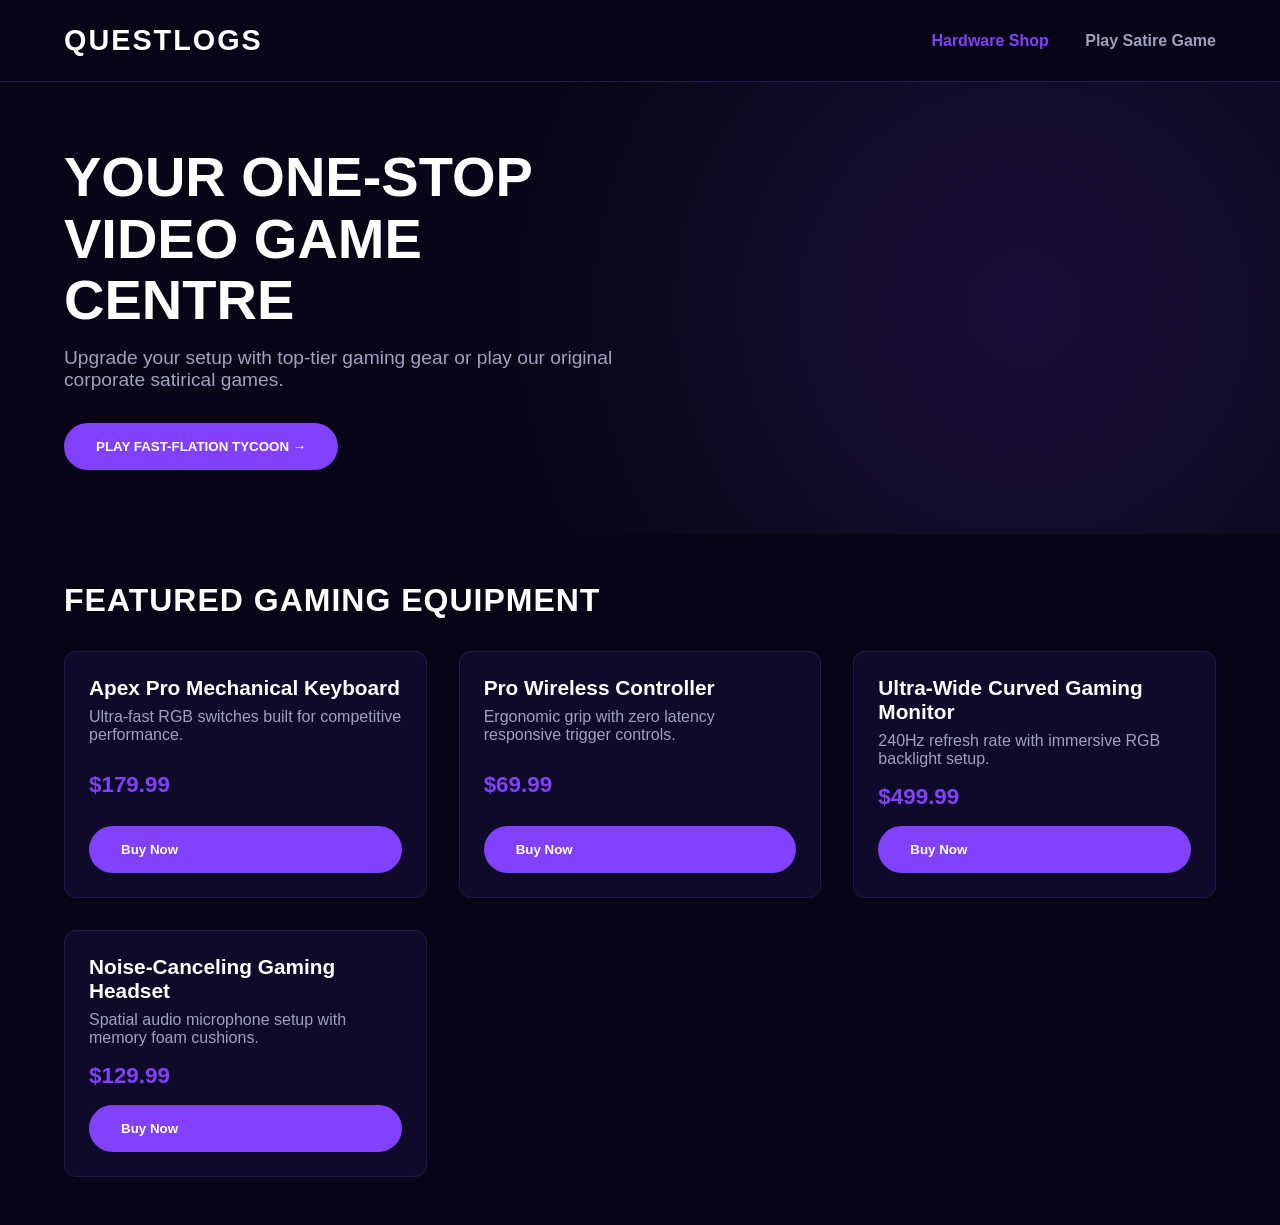
==== commit 37a64a78: "Update index.html" ====
--- a/index.html
+++ b/index.html
@@ -1,151 +1,474 @@
 <!DOCTYPE html>
 <html lang="en">
 <head>
-  <meta charset="UTF-8" />
-  <meta name="viewport" content="width=device-width, initial-scale=1.0"/>
-  <title>QUESTLOGS | Gaming Gear & Fast-Food Satire</title>
-  <link rel="stylesheet" href="style.css" />
-  <link rel="preconnect" href="https://fonts.googleapis.com">
-  <link href="https://fonts.googleapis.com/css2?family=Orbitron:wght@600;800;900&family=Rajdhani:wght@500;600;700&display=swap" rel="stylesheet">
+  <meta charset="UTF-8">
+  <meta name="viewport" content="width=device-width, initial-scale=1.0">
+  <title>QUESTLOGS - Hardware Shop & Fast-Flation Game</title>
+  <style>
+    :root {
+      --bg-color: #080616;
+      --card-bg: #0f0a2a;
+      --accent-purple: #8141ff;
+      --accent-purple-hover: #9c68ff;
+      --text-color: #ffffff;
+      --text-muted: #a0a0c0;
+      --border-color: #24194e;
+      --danger-color: #ff3366;
+      --success-color: #00e676;
+    }
+
+    * {
+      box-sizing: border-box;
+      margin: 0;
+      padding: 0;
+      font-family: 'Segoe UI', Tahoma, Geneva, Verdana, sans-serif;
+    }
+
+    body {
+      background-color: var(--bg-color);
+      color: var(--text-color);
+      min-height: 100vh;
+      display: flex;
+      flex-direction: column;
+    }
+
+    /* Header & Navigation */
+    header {
+      display: flex;
+      justify-content: space-between;
+      align-items: center;
+      padding: 1.5rem 5%;
+      background: rgba(8, 6, 22, 0.95);
+      border-bottom: 1px solid var(--border-color);
+      position: sticky;
+      top: 0;
+      z-index: 100;
+    }
+
+    .logo {
+      font-size: 1.8rem;
+      font-weight: 900;
+      letter-spacing: 2px;
+      color: #fff;
+      text-transform: uppercase;
+    }
+
+    nav button {
+      background: none;
+      border: none;
+      color: var(--text-muted);
+      margin-left: 2rem;
+      font-weight: 600;
+      font-size: 1rem;
+      cursor: pointer;
+      transition: color 0.3s;
+    }
+
+    nav button:hover, nav button.active {
+      color: var(--accent-purple);
+    }
+
+    /* Page Sections */
+    .page-section {
+      display: none;
+    }
+
+    .page-section.active {
+      display: block;
+    }
+
+    /* Hero Section */
+    .hero {
+      display: flex;
+      align-items: center;
+      justify-content: space-between;
+      padding: 4rem 5%;
+      min-height: 50vh;
+      background: radial-gradient(circle at 80% 50%, rgba(129, 65, 255, 0.15), transparent 50%);
+    }
+
+    .hero-text {
+      max-width: 550px;
+    }
+
+    .hero-text h1 {
+      font-size: 3.5rem;
+      font-weight: 900;
+      line-height: 1.1;
+      text-transform: uppercase;
+      margin-bottom: 1rem;
+    }
+
+    .hero-text p {
+      color: var(--text-muted);
+      font-size: 1.2rem;
+      margin-bottom: 2rem;
+    }
+
+    .btn-primary {
+      display: inline-flex;
+      align-items: center;
+      gap: 10px;
+      background-color: var(--accent-purple);
+      color: white;
+      padding: 1rem 2rem;
+      border-radius: 30px;
+      text-decoration: none;
+      font-weight: 700;
+      border: none;
+      cursor: pointer;
+      transition: background 0.3s, transform 0.2s;
+    }
+
+    .btn-primary:hover {
+      background-color: var(--accent-purple-hover);
+      transform: translateY(-2px);
+    }
+
+    /* Equipment Grid */
+    .container {
+      padding: 3rem 5%;
+    }
+
+    .section-title {
+      font-size: 2rem;
+      margin-bottom: 2rem;
+      text-transform: uppercase;
+      letter-spacing: 1px;
+    }
+
+    .grid {
+      display: grid;
+      grid-template-columns: repeat(auto-fit, minmax(280px, 1fr));
+      gap: 2rem;
+    }
+
+    .card {
+      background: var(--card-bg);
+      border: 1px solid var(--border-color);
+      border-radius: 12px;
+      padding: 1.5rem;
+      display: flex;
+      flex-direction: column;
+      justify-content: space-between;
+      transition: border-color 0.3s;
+    }
+
+    .card:hover {
+      border-color: var(--accent-purple);
+    }
+
+    .card h3 {
+      font-size: 1.3rem;
+      margin-bottom: 0.5rem;
+    }
+
+    .card .price {
+      font-size: 1.4rem;
+      color: var(--accent-purple);
+      font-weight: bold;
+      margin: 1rem 0;
+    }
+
+    /* Game Section */
+    .game-layout {
+      display: grid;
+      grid-template-columns: 1fr 320px;
+      gap: 2rem;
+      padding: 2rem 5%;
+    }
+
+    .dashboard {
+      background: var(--card-bg);
+      border: 1px solid var(--border-color);
+      border-radius: 12px;
+      padding: 2rem;
+    }
+
+    .stats-bar {
+      display: flex;
+      justify-content: space-between;
+      background: rgba(0,0,0,0.3);
+      padding: 1rem;
+      border-radius: 8px;
+      margin-bottom: 2rem;
+      font-weight: bold;
+    }
+
+    .brand-controls {
+      display: grid;
+      grid-template-columns: repeat(auto-fit, minmax(200px, 1fr));
+      gap: 1.5rem;
+    }
+
+    .brand-card {
+      background: rgba(255, 255, 255, 0.03);
+      border: 1px solid var(--border-color);
+      border-radius: 8px;
+      padding: 1rem;
+      text-align: center;
+    }
+
+    .brand-card h4 {
+      margin-bottom: 0.5rem;
+    }
+
+    .brand-card button {
+      width: 100%;
+      margin-top: 0.5rem;
+      padding: 0.5rem;
+      background: var(--accent-purple);
+      border: none;
+      color: white;
+      border-radius: 4px;
+      cursor: pointer;
+    }
+
+    .brand-card button:hover {
+      background: var(--accent-purple-hover);
+    }
+
+    .news-feed {
+      background: var(--card-bg);
+      border: 1px solid var(--border-color);
+      border-radius: 12px;
+      padding: 1.5rem;
+      height: 500px;
+      overflow-y: auto;
+    }
+
+    .news-item {
+      padding: 0.8rem;
+      border-bottom: 1px solid var(--border-color);
+      font-size: 0.9rem;
+    }
+
+    .news-item.bad {
+      color: var(--danger-color);
+    }
+
+    .news-item.good {
+      color: var(--success-color);
+    }
+
+    @media (max-width: 768px) {
+      .game-layout {
+        grid-template-columns: 1fr;
+      }
+    }
+  </style>
 </head>
 <body>
 
-  <!-- Top Navigation Header -->
-  <header class="navbar">
-    <div class="logo">QUESTLOGS</div>
+  <header>
+    <div class="logo">QuestLogs</div>
     <nav>
-      <button class="nav-btn active" onclick="switchPage('home')">Home</button>
-      <button class="nav-btn" onclick="switchPage('shop')">Hardware Shop</button>
-      <button class="nav-btn" onclick="switchPage('game')">Fast Food Tycoon (Satire)</button>
+      <button id="nav-shop" class="active" onclick="showPage('shop')">Hardware Shop</button>
+      <button id="nav-game" onclick="showPage('game')">Play Satire Game</button>
     </nav>
-    <div class="cart-summary" onclick="switchPage('shop')">
-      🛒 Cart (<span id="cart-count">0</span>)
-    </div>
   </header>
 
-  <!-- PAGE 1: HERO / HOME PAGE -->
-  <section id="page-home" class="page active">
-    <div class="hero">
-      <div class="hero-content">
-        <h1>Your one-stop video game centre</h1>
-        <p>Equip your battle station with top-tier gear, or experience our satirical real-time strategy simulation dissecting corporate fast-food inflation.</p>
-        <div class="hero-actions">
-          <button class="cta-btn" onclick="switchPage('shop')">SHOP HARDWARE ➔</button>
-          <button class="cta-btn secondary" onclick="switchPage('game')">PLAY SATIRE GAME ➔</button>
-        </div>
+  <!-- SHOP PAGE SECTION -->
+  <main id="page-shop" class="page-section active">
+    <section class="hero">
+      <div class="hero-text">
+        <h1>Your One-Stop Video Game Centre</h1>
+        <p>Upgrade your setup with top-tier gaming gear or play our original corporate satirical games.</p>
+        <button class="btn-primary" onclick="showPage('game')">PLAY FAST-FLATION TYCOON &rarr;</button>
+      </div>
+    </section>
+
+    <div class="container">
+      <h2 class="section-title">Featured Gaming Equipment</h2>
+      <div class="grid">
+        
+        <div class="card">
+          <div>
+            <h3>Apex Pro Mechanical Keyboard</h3>
+            <p style="color: var(--text-muted);">Ultra-fast RGB switches built for competitive performance.</p>
+          </div>
+          <div class="price">$179.99</div>
+          <button class="btn-primary" onclick="alert('Added Apex Pro Mechanical Keyboard to cart!')">Buy Now</button>
+        </div>
+
+        <div class="card">
+          <div>
+            <h3>Pro Wireless Controller</h3>
+            <p style="color: var(--text-muted);">Ergonomic grip with zero latency responsive trigger controls.</p>
+          </div>
+          <div class="price">$69.99</div>
+          <button class="btn-primary" onclick="alert('Added Pro Wireless Controller to cart!')">Buy Now</button>
+        </div>
+
+        <div class="card">
+          <div>
+            <h3>Ultra-Wide Curved Gaming Monitor</h3>
+            <p style="color: var(--text-muted);">240Hz refresh rate with immersive RGB backlight setup.</p>
+          </div>
+          <div class="price">$499.99</div>
+          <button class="btn-primary" onclick="alert('Added Ultra-Wide Gaming Monitor to cart!')">Buy Now</button>
+        </div>
+
+        <div class="card">
+          <div>
+            <h3>Noise-Canceling Gaming Headset</h3>
+            <p style="color: var(--text-muted);">Spatial audio microphone setup with memory foam cushions.</p>
+          </div>
+          <div class="price">$129.99</div>
+          <button class="btn-primary" onclick="alert('Added Noise-Canceling Headset to cart!')">Buy Now</button>
+        </div>
+
       </div>
     </div>
-  </section>
-
-  <!-- PAGE 2: GAMING HARDWARE STORE -->
-  <section id="page-shop" class="page">
-    <div class="shop-header">
-      <h2>Battle Station Gear & Equipment</h2>
-      <p>Premium gaming gear engineered for high performance.</p>
-    </div>
-    
-    <div class="product-grid">
-      <div class="product-card">
-        <div class="card-badge">HOT</div>
-        <img src="https://images.unsplash.com/photo-1618384887929-16ec33fab9ef?w=500&auto=format&fit=crop" alt="Mechanical Keyboard">
-        <h3>Aero RGB Mechanical Keyboard</h3>
-        <p class="specs">Hot-swappable tactile switches with customizable per-key RGB backlighting.</p>
-        <div class="card-bottom">
-          <span class="price">$129.99</span>
-          <button onclick="addToCart('Aero RGB Keyboard', 129.99)">Add to Cart</button>
+  </main>
+
+  <!-- SATIRE GAME PAGE SECTION -->
+  <main id="page-game" class="page-section">
+    <div class="game-layout">
+      <div class="dashboard">
+        <h2 style="margin-bottom: 1rem;">Fast-Flation Simulator</h2>
+        <p style="color: var(--text-muted); margin-bottom: 1.5rem;">
+          Balance profit margins by hiking meal prices and cutting menu sizes while managing public outrage before your customer base collapses. Inspired by classic corporate simulator games.
+        </p>
+
+        <div class="stats-bar">
+          <div>Capital: $<span id="capital">50000.00</span></div>
+          <div>Inflation Index: <span id="inflation">100</span>%</div>
+          <div>Outrage Level: <span id="outrage">10</span>%</div>
+        </div>
+
+        <div class="brand-controls">
+          
+          <div class="brand-card">
+            <h4>Burger Kingpin</h4>
+            <p>Burger Price: $<span id="bk-price">5.99</span></p>
+            <button onclick="raisePrice('bk')">Raise Price (+$2.00)</button>
+            <button onclick="shrinkItem('bk')">Shrink Portion (-10%)</button>
+          </div>
+
+          <div class="brand-card">
+            <h4>Starbucks-A-Lot</h4>
+            <p>Latte Price: $<span id="sb-price">6.50</span></p>
+            <button onclick="raisePrice('sb')">Raise Price (+$2.00)</button>
+            <button onclick="shrinkItem('sb')">Shrink Portion (-10%)</button>
+          </div>
+
+          <div class="brand-card">
+            <h4>Dunkin Donuts-Free</h4>
+            <p>Donut Price: $<span id="dk-price">2.50</span></p>
+            <button onclick="raisePrice('dk')">Raise Price (+$1.00)</button>
+            <button onclick="shrinkItem('dk')">Shrink Portion (-10%)</button>
+          </div>
+
+        </div>
+
+        <div style="margin-top: 2rem; display: flex; gap: 1rem; flex-wrap: wrap;">
+          <button class="btn-primary" onclick="lobbyGovernment()">Lobby Council (-$5000 Outrage)</button>
+          <button class="btn-primary" style="background-color: var(--danger-color);" onclick="resetGame()">Restart Tycoon</button>
         </div>
       </div>
 
-      <div class="product-card">
-        <img src="https://images.unsplash.com/photo-1527814050087-3793815479db?w=500&auto=format&fit=crop" alt="Gaming Mouse">
-        <h3>Phantom Ultra-Light Wireless Mouse</h3>
-        <p class="specs">26k DPI Optical Sensor with 58g ultra-lightweight ergonomic casing.</p>
-        <div class="card-bottom">
-          <span class="price">$79.99</span>
-          <button onclick="addToCart('Phantom Wireless Mouse', 79.99)">Add to Cart</button>
-        </div>
-      </div>
-
-      <div class="product-card">
-        <img src="https://images.unsplash.com/photo-1505740420928-5e560c06d30e?w=500&auto=format&fit=crop" alt="Gaming Headset">
-        <h3>Pulse Pro Spatial Audio Headset</h3>
-        <p class="specs">50mm Neodymium drivers featuring active noise cancellation & detatchable mic.</p>
-        <div class="card-bottom">
-          <span class="price">$149.99</span>
-          <button onclick="addToCart('Pulse Pro Headset', 149.99)">Add to Cart</button>
-        </div>
-      </div>
-
-      <div class="product-card">
-        <img src="https://images.unsplash.com/photo-1603302576837-37561b2e2302?w=500&auto=format&fit=crop" alt="OLED Curved Monitor">
-        <h3>Vortex 34" Curved OLED Monitor</h3>
-        <p class="specs">240Hz refresh rate, 0.03ms response time with HDR True Black 400.</p>
-        <div class="card-bottom">
-          <span class="price">$899.99</span>
-          <button onclick="addToCart('Vortex 34 OLED', 899.99)">Add to Cart</button>
+      <div class="news-feed">
+        <h3>Corporate Feed</h3>
+        <hr style="border-color: var(--border-color); margin: 0.5rem 0 1rem 0;">
+        <div id="feed">
+          <div class="news-item">System: Fast-Food Conglomerate system initialized. Start maximizing yield.</div>
         </div>
       </div>
     </div>
-  </section>
-
-  <!-- PAGE 3: FAST FOOD INFLATION SATIRE GAME -->
-  <section id="page-game" class="page">
-    <div class="game-wrapper">
-      <div class="game-header">
-        <h2>Corporate Fast-Food Greed Simulator</h2>
-        <p>Satirical RTS game: Raise meal prices, cut costs, lobby politicians, and blame inflation for shareholder profits!</p>
-      </div>
-
-      <div class="game-dashboard">
-        <!-- Status Bar -->
-        <div class="status-bar">
-          <div class="stat"><label>Corporate Treasury:</label> $<span id="treasury">25000</span></div>
-          <div class="stat"><label>Public Outrage:</label> <span id="outrage">10</span>%</div>
-          <div class="stat"><label>Quarterly Profit:</label> $<span id="profit">0</span></div>
-          <div class="stat"><label>Share Price:</label> $<span id="stock">15.00</span></div>
-        </div>
-
-        <!-- Strategy Control Panels -->
-        <div class="control-grid">
-          
-          <!-- Burger King Satire Panel -->
-          <div class="brand-panel bk">
-            <h3>👑 Monarch Burger</h3>
-            <p class="brand-sub">Current Combo Price: $<span id="bk-price">18.50</span></p>
-            <button class="action-btn" onclick="adjustPrice('bk', 2.00)">+ $2.00 "Supply Chain" Hike</button>
-            <button class="action-btn warn" onclick="shrinkflation('bk')">Shrink Patty Size (-15% Cost)</button>
-            <button class="action-btn corporate" onclick="automateStore('bk')">Replace Cashiers with AI Kiosks</button>
-          </div>
-
-          <!-- Starbucks Satire Panel -->
-          <div class="brand-panel sb">
-            <h3>☕ Star-Bucks Coffee</h3>
-            <p class="brand-sub">Current Latte Price: $<span id="sb-price">9.75</span></p>
-            <button class="action-btn" onclick="adjustPrice('sb', 1.50)">+ $1.50 "Oat Milk & Bean Surge"</button>
-            <button class="action-btn warn" onclick="shrinkflation('sb')">Fill 40% Cup with Ice</button>
-            <button class="action-btn corporate" onclick="lobbyTaxBreak('sb')">Lobby for Corporate Tax Exemption</button>
-          </div>
-
-          <!-- Dunkin Satire Panel -->
-          <div class="brand-panel dn">
-            <h3>🍩 Drunkin Donuts</h3>
-            <p class="brand-sub">Current Dozen Price: $<span id="dn-price">22.00</span></p>
-            <button class="action-btn" onclick="adjustPrice('dn', 2.50)">+ $2.50 "Premium Dynamic Pricing"</button>
-            <button class="action-btn warn" onclick="shrinkflation('dn')">Cut Glaze Thickness by 50%</button>
-            <button class="action-btn corporate" onclick="cutStaff('dn')">Understaff Shift to Save Overhead</button>
-          </div>
-
-        </div>
-
-        <!-- Corporate News Feed / Event Log -->
-        <div class="news-ticker">
-          <h4>🔴 Live PR & Economic Ticker:</h4>
-          <div id="news-log" class="news-content">Welcome to Corporate Executive Boardroom. Begin driving profit margins!</div>
-        </div>
-      </div>
-    </div>
-  </section>
-
-  <script src="main.js"></script>
+  </main>
+
+  <script>
+    // Navigation Page Toggle Logic
+    function showPage(pageId) {
+      document.querySelectorAll('.page-section').forEach(section => {
+        section.classList.remove('active');
+      });
+      document.querySelectorAll('nav button').forEach(btn => {
+        btn.classList.remove('active');
+      });
+
+      document.getElementById('page-' + pageId).classList.add('active');
+      document.getElementById('nav-' + pageId).classList.add('active');
+    }
+
+    // Game Logic Variables
+    let capital = 50000;
+    let inflation = 100;
+    let outrage = 10;
+    let prices = { bk: 5.99, sb: 6.50, dk: 2.50 };
+
+    function logNews(msg, type = '') {
+      const feed = document.getElementById('feed');
+      const item = document.createElement('div');
+      item.className = `news-item ${type}`;
+      item.innerText = msg;
+      feed.prepend(item);
+    }
+
+    function updateUI() {
+      document.getElementById('capital').innerText = capital.toFixed(2);
+      document.getElementById('inflation').innerText = Math.round(inflation);
+      document.getElementById('outrage').innerText = Math.round(outrage);
+      document.getElementById('bk-price').innerText = prices.bk.toFixed(2);
+      document.getElementById('sb-price').innerText = prices.sb.toFixed(2);
+      document.getElementById('dk-price').innerText = prices.dk.toFixed(2);
+    }
+
+    function raisePrice(brand) {
+      const step = brand === 'dk' ? 1.00 : 2.00;
+      prices[brand] += step;
+      outrage += 8;
+      capital += 3000;
+      logNews(`Price hiked! Customers complain, but quarterly profits rise (+ $3000).`, 'bad');
+      updateUI();
+    }
+
+    function shrinkItem(brand) {
+      outrage += 5;
+      capital += 2000;
+      logNews(`Shrinkflation executed! Portion sizes reduced by 10% (+ $2000).`, 'bad');
+      updateUI();
+    }
+
+    function lobbyGovernment() {
+      if (capital >= 5000) {
+        capital -= 5000;
+        outrage = Math.max(0, outrage - 20);
+        logNews(`PR campaign launched! Outrage reduced by 20%.`, 'good');
+      } else {
+        logNews(`Insufficient capital to fund public relation campaigns!`, 'bad');
+      }
+      updateUI();
+    }
+
+    function resetGame() {
+      capital = 50000;
+      inflation = 100;
+      outrage = 10;
+      prices = { bk: 5.99, sb: 6.50, dk: 2.50 };
+      logNews(`Simulation restarted.`);
+      updateUI();
+    }
+
+    // Main Game Engine Loop
+    setInterval(() => {
+      // Only execute logic if player is viewing the game or game is running active
+      inflation += 0.2;
+      capital += (prices.bk + prices.sb + prices.dk) * 15;
+
+      if (outrage > 80) {
+        logNews(`CRITICAL OUTRAGE: Consumers boycott fast food! Revenue falling!`, 'bad');
+        capital -= 1500;
+      }
+
+      if (outrage >= 100) {
+        alert("GAME OVER: Public outrage reached 100%. Consumer boycotts collapsed your corporation!");
+        resetGame();
+      }
+
+      updateUI();
+    }, 2500);
+  </script>
 </body>
 </html>
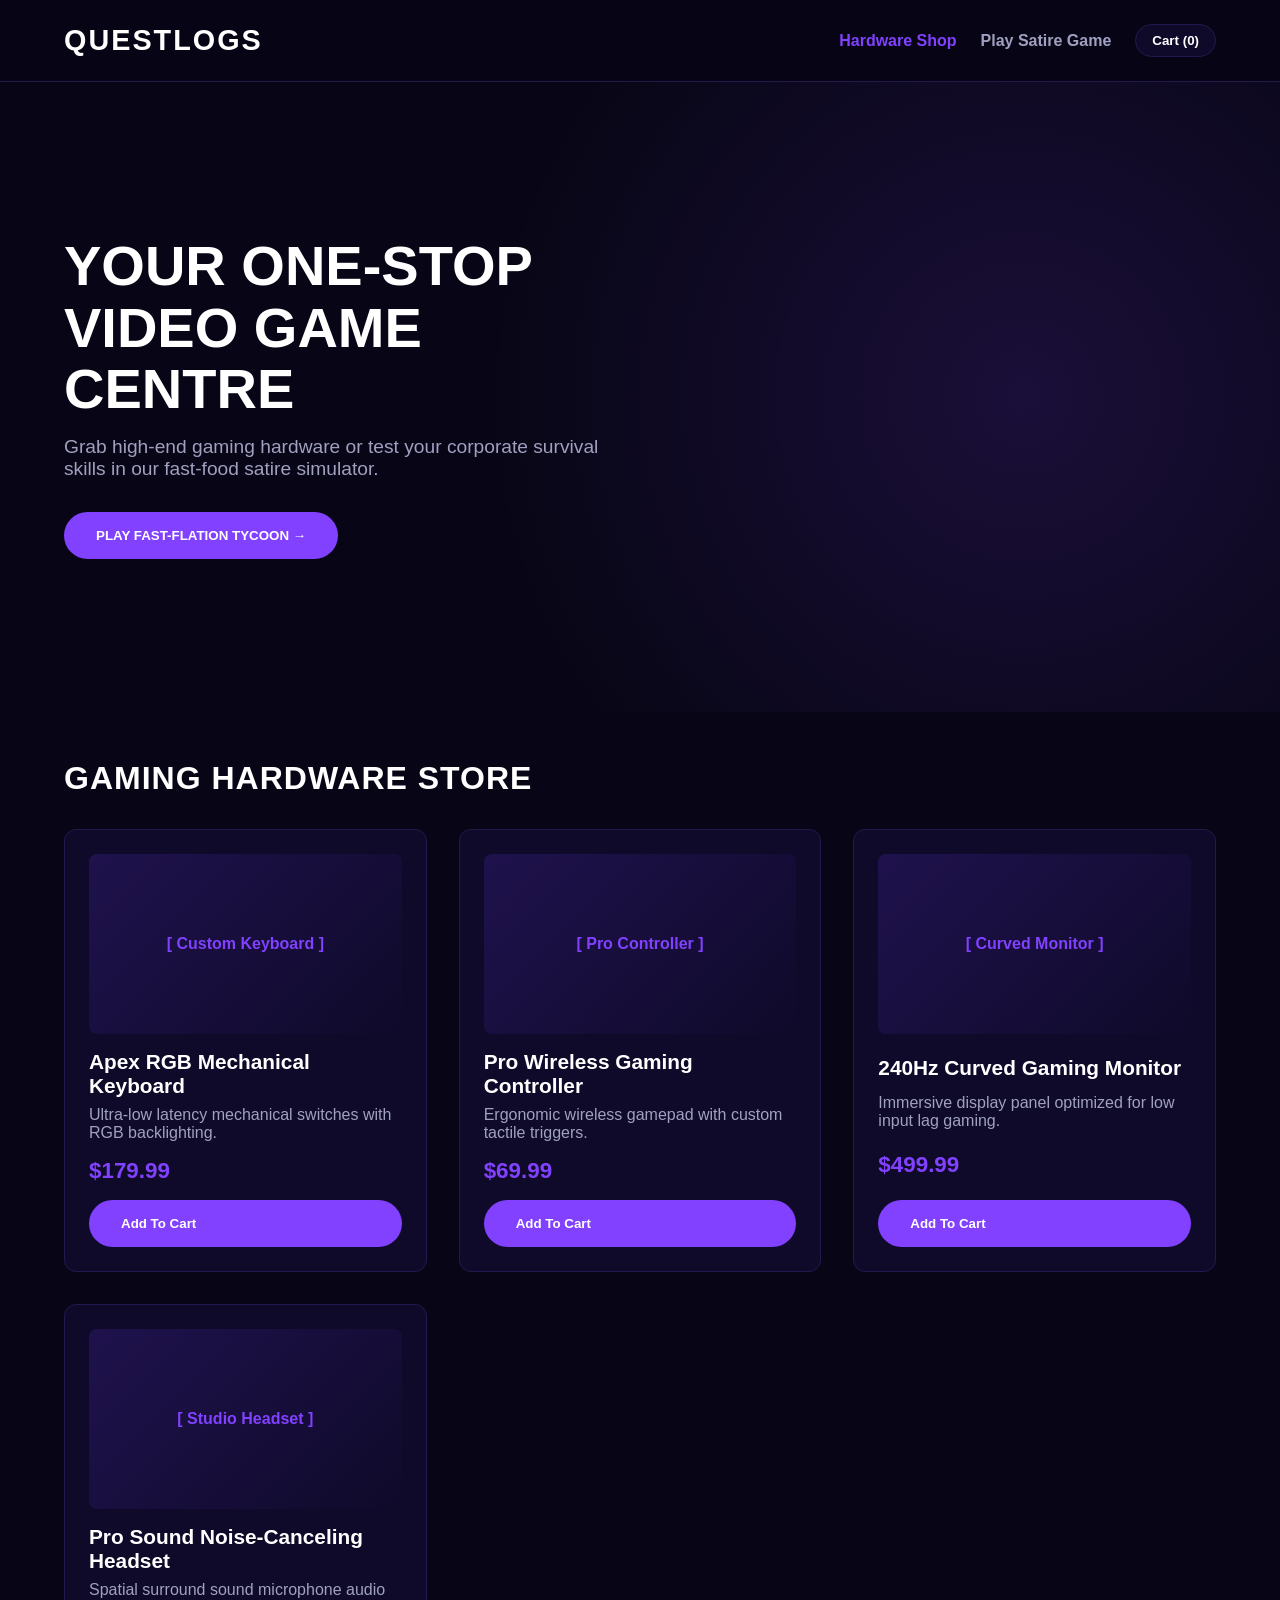
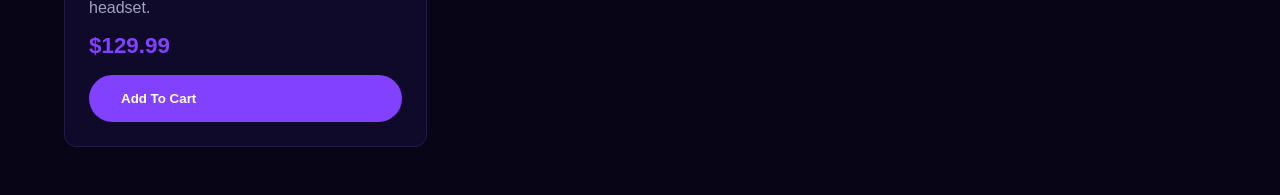
==== commit 720594dc: "Update index.html" ====
--- a/index.html
+++ b/index.html
@@ -3,400 +3,220 @@
 <head>
   <meta charset="UTF-8">
   <meta name="viewport" content="width=device-width, initial-scale=1.0">
-  <title>QUESTLOGS - Hardware Shop & Fast-Flation Game</title>
-  <style>
-    :root {
-      --bg-color: #080616;
-      --card-bg: #0f0a2a;
-      --accent-purple: #8141ff;
-      --accent-purple-hover: #9c68ff;
-      --text-color: #ffffff;
-      --text-muted: #a0a0c0;
-      --border-color: #24194e;
-      --danger-color: #ff3366;
-      --success-color: #00e676;
-    }
-
-    * {
-      box-sizing: border-box;
-      margin: 0;
-      padding: 0;
-      font-family: 'Segoe UI', Tahoma, Geneva, Verdana, sans-serif;
-    }
-
-    body {
-      background-color: var(--bg-color);
-      color: var(--text-color);
-      min-height: 100vh;
-      display: flex;
-      flex-direction: column;
-    }
-
-    /* Header & Navigation */
-    header {
-      display: flex;
-      justify-content: space-between;
-      align-items: center;
-      padding: 1.5rem 5%;
-      background: rgba(8, 6, 22, 0.95);
-      border-bottom: 1px solid var(--border-color);
-      position: sticky;
-      top: 0;
-      z-index: 100;
-    }
-
-    .logo {
-      font-size: 1.8rem;
-      font-weight: 900;
-      letter-spacing: 2px;
-      color: #fff;
-      text-transform: uppercase;
-    }
-
-    nav button {
-      background: none;
-      border: none;
-      color: var(--text-muted);
-      margin-left: 2rem;
-      font-weight: 600;
-      font-size: 1rem;
-      cursor: pointer;
-      transition: color 0.3s;
-    }
-
-    nav button:hover, nav button.active {
-      color: var(--accent-purple);
-    }
-
-    /* Page Sections */
-    .page-section {
-      display: none;
-    }
-
-    .page-section.active {
-      display: block;
-    }
-
-    /* Hero Section */
-    .hero {
-      display: flex;
-      align-items: center;
-      justify-content: space-between;
-      padding: 4rem 5%;
-      min-height: 50vh;
-      background: radial-gradient(circle at 80% 50%, rgba(129, 65, 255, 0.15), transparent 50%);
-    }
-
-    .hero-text {
-      max-width: 550px;
-    }
-
-    .hero-text h1 {
-      font-size: 3.5rem;
-      font-weight: 900;
-      line-height: 1.1;
-      text-transform: uppercase;
-      margin-bottom: 1rem;
-    }
-
-    .hero-text p {
-      color: var(--text-muted);
-      font-size: 1.2rem;
-      margin-bottom: 2rem;
-    }
-
-    .btn-primary {
-      display: inline-flex;
-      align-items: center;
-      gap: 10px;
-      background-color: var(--accent-purple);
-      color: white;
-      padding: 1rem 2rem;
-      border-radius: 30px;
-      text-decoration: none;
-      font-weight: 700;
-      border: none;
-      cursor: pointer;
-      transition: background 0.3s, transform 0.2s;
-    }
-
-    .btn-primary:hover {
-      background-color: var(--accent-purple-hover);
-      transform: translateY(-2px);
-    }
-
-    /* Equipment Grid */
-    .container {
-      padding: 3rem 5%;
-    }
-
-    .section-title {
-      font-size: 2rem;
-      margin-bottom: 2rem;
-      text-transform: uppercase;
-      letter-spacing: 1px;
-    }
-
-    .grid {
-      display: grid;
-      grid-template-columns: repeat(auto-fit, minmax(280px, 1fr));
-      gap: 2rem;
-    }
-
-    .card {
-      background: var(--card-bg);
-      border: 1px solid var(--border-color);
-      border-radius: 12px;
-      padding: 1.5rem;
-      display: flex;
-      flex-direction: column;
-      justify-content: space-between;
-      transition: border-color 0.3s;
-    }
-
-    .card:hover {
-      border-color: var(--accent-purple);
-    }
-
-    .card h3 {
-      font-size: 1.3rem;
-      margin-bottom: 0.5rem;
-    }
-
-    .card .price {
-      font-size: 1.4rem;
-      color: var(--accent-purple);
-      font-weight: bold;
-      margin: 1rem 0;
-    }
-
-    /* Game Section */
-    .game-layout {
-      display: grid;
-      grid-template-columns: 1fr 320px;
-      gap: 2rem;
-      padding: 2rem 5%;
-    }
-
-    .dashboard {
-      background: var(--card-bg);
-      border: 1px solid var(--border-color);
-      border-radius: 12px;
-      padding: 2rem;
-    }
-
-    .stats-bar {
-      display: flex;
-      justify-content: space-between;
-      background: rgba(0,0,0,0.3);
-      padding: 1rem;
-      border-radius: 8px;
-      margin-bottom: 2rem;
-      font-weight: bold;
-    }
-
-    .brand-controls {
-      display: grid;
-      grid-template-columns: repeat(auto-fit, minmax(200px, 1fr));
-      gap: 1.5rem;
-    }
-
-    .brand-card {
-      background: rgba(255, 255, 255, 0.03);
-      border: 1px solid var(--border-color);
-      border-radius: 8px;
-      padding: 1rem;
-      text-align: center;
-    }
-
-    .brand-card h4 {
-      margin-bottom: 0.5rem;
-    }
-
-    .brand-card button {
-      width: 100%;
-      margin-top: 0.5rem;
-      padding: 0.5rem;
-      background: var(--accent-purple);
-      border: none;
-      color: white;
-      border-radius: 4px;
-      cursor: pointer;
-    }
-
-    .brand-card button:hover {
-      background: var(--accent-purple-hover);
-    }
-
-    .news-feed {
-      background: var(--card-bg);
-      border: 1px solid var(--border-color);
-      border-radius: 12px;
-      padding: 1.5rem;
-      height: 500px;
-      overflow-y: auto;
-    }
-
-    .news-item {
-      padding: 0.8rem;
-      border-bottom: 1px solid var(--border-color);
-      font-size: 0.9rem;
-    }
-
-    .news-item.bad {
-      color: var(--danger-color);
-    }
-
-    .news-item.good {
-      color: var(--success-color);
-    }
-
-    @media (max-width: 768px) {
-      .game-layout {
-        grid-template-columns: 1fr;
-      }
-    }
-  </style>
+  <title>QUESTLOGS - Gaming Hardware & Satirical Games</title>
+  <link rel="stylesheet" href="styles.css">
 </head>
 <body>
 
+  <!-- Header -->
   <header>
     <div class="logo">QuestLogs</div>
     <nav>
-      <button id="nav-shop" class="active" onclick="showPage('shop')">Hardware Shop</button>
-      <button id="nav-game" onclick="showPage('game')">Play Satire Game</button>
+      <a id="nav-shop" class="active" onclick="switchPage('shop-page')">Hardware Shop</a>
+      <a id="nav-game" onclick="switchPage('game-page')">Play Satire Game</a>
+      <button class="cart-icon-btn" onclick="toggleCart()">Cart (<span id="cart-count">0</span>)</button>
     </nav>
   </header>
 
-  <!-- SHOP PAGE SECTION -->
-  <main id="page-shop" class="page-section active">
+  <!-- Shopping Cart Sidebar -->
+  <div class="cart-drawer" id="cart-drawer">
+    <div class="cart-header">
+      <h2>Your Cart</h2>
+      <button onclick="toggleCart()" style="background:none; border:none; color:white; font-size:1.5rem; cursor:pointer;">&times;</button>
+    </div>
+    <div class="cart-items" id="cart-items">
+      <p style="color: var(--text-muted);">Your cart is empty.</p>
+    </div>
+    <div style="margin-top: 1rem;">
+      <h3>Total: $<span id="cart-total">0.00</span></h3>
+      <button class="btn-primary" style="width: 100%; margin-top: 1rem;" onclick="checkout()">Checkout</button>
+    </div>
+  </div>
+
+  <!-- Page 1: Hardware Shop -->
+  <div id="shop-page" class="page-section active">
     <section class="hero">
       <div class="hero-text">
         <h1>Your One-Stop Video Game Centre</h1>
-        <p>Upgrade your setup with top-tier gaming gear or play our original corporate satirical games.</p>
-        <button class="btn-primary" onclick="showPage('game')">PLAY FAST-FLATION TYCOON &rarr;</button>
+        <p>Grab high-end gaming hardware or test your corporate survival skills in our fast-food satire simulator.</p>
+        <button class="btn-primary" onclick="switchPage('game-page')">PLAY FAST-FLATION TYCOON &rarr;</button>
       </div>
     </section>
 
     <div class="container">
-      <h2 class="section-title">Featured Gaming Equipment</h2>
+      <h2 class="section-title">Gaming Hardware Store</h2>
       <div class="grid">
         
         <div class="card">
-          <div>
-            <h3>Apex Pro Mechanical Keyboard</h3>
-            <p style="color: var(--text-muted);">Ultra-fast RGB switches built for competitive performance.</p>
-          </div>
+          <div class="card-img-placeholder">[ Custom Keyboard ]</div>
+          <h3>Apex RGB Mechanical Keyboard</h3>
+          <p style="color: var(--text-muted);">Ultra-low latency mechanical switches with RGB backlighting.</p>
           <div class="price">$179.99</div>
-          <button class="btn-primary" onclick="alert('Added Apex Pro Mechanical Keyboard to cart!')">Buy Now</button>
+          <button class="btn-primary" onclick="addToCart('Apex RGB Keyboard', 179.99)">Add To Cart</button>
         </div>
 
         <div class="card">
-          <div>
-            <h3>Pro Wireless Controller</h3>
-            <p style="color: var(--text-muted);">Ergonomic grip with zero latency responsive trigger controls.</p>
-          </div>
+          <div class="card-img-placeholder">[ Pro Controller ]</div>
+          <h3>Pro Wireless Gaming Controller</h3>
+          <p style="color: var(--text-muted);">Ergonomic wireless gamepad with custom tactile triggers.</p>
           <div class="price">$69.99</div>
-          <button class="btn-primary" onclick="alert('Added Pro Wireless Controller to cart!')">Buy Now</button>
+          <button class="btn-primary" onclick="addToCart('Pro Wireless Controller', 69.99)">Add To Cart</button>
         </div>
 
         <div class="card">
-          <div>
-            <h3>Ultra-Wide Curved Gaming Monitor</h3>
-            <p style="color: var(--text-muted);">240Hz refresh rate with immersive RGB backlight setup.</p>
-          </div>
+          <div class="card-img-placeholder">[ Curved Monitor ]</div>
+          <h3>240Hz Curved Gaming Monitor</h3>
+          <p style="color: var(--text-muted);">Immersive display panel optimized for low input lag gaming.</p>
           <div class="price">$499.99</div>
-          <button class="btn-primary" onclick="alert('Added Ultra-Wide Gaming Monitor to cart!')">Buy Now</button>
+          <button class="btn-primary" onclick="addToCart('240Hz Curved Monitor', 499.99)">Add To Cart</button>
         </div>
 
         <div class="card">
-          <div>
-            <h3>Noise-Canceling Gaming Headset</h3>
-            <p style="color: var(--text-muted);">Spatial audio microphone setup with memory foam cushions.</p>
-          </div>
+          <div class="card-img-placeholder">[ Studio Headset ]</div>
+          <h3>Pro Sound Noise-Canceling Headset</h3>
+          <p style="color: var(--text-muted);">Spatial surround sound microphone audio headset.</p>
           <div class="price">$129.99</div>
-          <button class="btn-primary" onclick="alert('Added Noise-Canceling Headset to cart!')">Buy Now</button>
+          <button class="btn-primary" onclick="addToCart('Pro Sound Headset', 129.99)">Add To Cart</button>
         </div>
 
       </div>
     </div>
-  </main>
-
-  <!-- SATIRE GAME PAGE SECTION -->
-  <main id="page-game" class="page-section">
+  </div>
+
+  <!-- Page 2: McDonald's-Style Fast Food Satire Game -->
+  <div id="game-page" class="page-section">
     <div class="game-layout">
       <div class="dashboard">
-        <h2 style="margin-bottom: 1rem;">Fast-Flation Simulator</h2>
+        <h2>Fast-Flation Empire (Satire RTS)</h2>
         <p style="color: var(--text-muted); margin-bottom: 1.5rem;">
-          Balance profit margins by hiking meal prices and cutting menu sizes while managing public outrage before your customer base collapses. Inspired by classic corporate simulator games.
+          Manage corporate greed, shrink portions, increase meal prices across fast-food franchises, and pacify angry customers before public revolts trigger bankruptcy!
         </p>
 
         <div class="stats-bar">
-          <div>Capital: $<span id="capital">50000.00</span></div>
-          <div>Inflation Index: <span id="inflation">100</span>%</div>
-          <div>Outrage Level: <span id="outrage">10</span>%</div>
-        </div>
-
-        <div class="brand-controls">
+          <div>Capital: $<span id="capital">100000</span></div>
+          <div>Outrage: <span id="outrage">5</span>%</div>
+          <div>Brand Loyalty: <span id="loyalty">90</span>%</div>
+        </div>
+
+        <h3 style="margin-bottom: 1rem;">Corporate Franchise Management</h3>
+        <div class="supply-chain-grid">
           
-          <div class="brand-card">
+          <div class="chain-card">
             <h4>Burger Kingpin</h4>
-            <p>Burger Price: $<span id="bk-price">5.99</span></p>
-            <button onclick="raisePrice('bk')">Raise Price (+$2.00)</button>
-            <button onclick="shrinkItem('bk')">Shrink Portion (-10%)</button>
+            <p>Meal Price: $<span id="bk-price">6.99</span></p>
+            <p>Size: <span id="bk-size">100</span>%</p>
+            <button onclick="changePrice('bk', 2.00)">Raise Price (+$2.00)</button>
+            <button onclick="shrinkPortion('bk')">Shrink Portion (-15%)</button>
           </div>
 
-          <div class="brand-card">
+          <div class="chain-card">
             <h4>Starbucks-A-Lot</h4>
-            <p>Latte Price: $<span id="sb-price">6.50</span></p>
-            <button onclick="raisePrice('sb')">Raise Price (+$2.00)</button>
-            <button onclick="shrinkItem('sb')">Shrink Portion (-10%)</button>
+            <p>Latte Price: $<span id="sb-price">7.50</span></p>
+            <p>Size: <span id="sb-size">100</span>%</p>
+            <button onclick="changePrice('sb', 2.50)">Raise Price (+$2.50)</button>
+            <button onclick="shrinkPortion('sb')">Shrink Portion (-15%)</button>
           </div>
 
-          <div class="brand-card">
-            <h4>Dunkin Donuts-Free</h4>
-            <p>Donut Price: $<span id="dk-price">2.50</span></p>
-            <button onclick="raisePrice('dk')">Raise Price (+$1.00)</button>
-            <button onclick="shrinkItem('dk')">Shrink Portion (-10%)</button>
+          <div class="chain-card">
+            <h4>Dunkin Free Donuts</h4>
+            <p>Combo Price: $<span id="dk-price">4.50</span></p>
+            <p>Size: <span id="dk-size">100</span>%</p>
+            <button onclick="changePrice('dk', 1.50)">Raise Price (+$1.50)</button>
+            <button onclick="shrinkPortion('dk')">Shrink Portion (-15%)</button>
           </div>
 
         </div>
 
-        <div style="margin-top: 2rem; display: flex; gap: 1rem; flex-wrap: wrap;">
-          <button class="btn-primary" onclick="lobbyGovernment()">Lobby Council (-$5000 Outrage)</button>
-          <button class="btn-primary" style="background-color: var(--danger-color);" onclick="resetGame()">Restart Tycoon</button>
+        <h3 style="margin-bottom: 1rem;">PR & Supply Chain Actions</h3>
+        <div style="display: flex; gap: 1rem; flex-wrap: wrap;">
+          <button class="btn-primary" onclick="prCampaign()">Run PR Propaganda Campaign (-$8,000)</button>
+          <button class="btn-primary" onclick="cheaperIngredients()">Switch To Cheap Fillers (-10% Costs)</button>
+          <button class="btn-primary" style="background: var(--danger-color);" onclick="resetGame()">Restart Tycoon</button>
         </div>
       </div>
 
       <div class="news-feed">
-        <h3>Corporate Feed</h3>
+        <h3>Corporate News Ticker</h3>
         <hr style="border-color: var(--border-color); margin: 0.5rem 0 1rem 0;">
         <div id="feed">
-          <div class="news-item">System: Fast-Food Conglomerate system initialized. Start maximizing yield.</div>
+          <div class="news-item">System: Franchise board convened. Goal: Increase profits indefinitely.</div>
         </div>
       </div>
     </div>
-  </main>
+  </div>
 
   <script>
-    // Navigation Page Toggle Logic
-    function showPage(pageId) {
-      document.querySelectorAll('.page-section').forEach(section => {
-        section.classList.remove('active');
+    // Navigation Router
+    function switchPage(pageId) {
+      document.querySelectorAll('.page-section').forEach(page => page.classList.remove('active'));
+      document.querySelectorAll('nav a').forEach(link => link.classList.remove('active'));
+      
+      document.getElementById(pageId).classList.add('active');
+      if(pageId === 'shop-page') document.getElementById('nav-shop').classList.add('active');
+      if(pageId === 'game-page') document.getElementById('nav-game').classList.add('active');
+    }
+
+    // Shopping Cart Logic
+    let cart = [];
+    
+    function toggleCart() {
+      document.getElementById('cart-drawer').classList.toggle('open');
+    }
+
+    function addToCart(title, price) {
+      cart.push({ title, price });
+      updateCartUI();
+      toggleCart();
+    }
+
+    function updateCartUI() {
+      document.getElementById('cart-count').innerText = cart.length;
+      const cartItems = document.getElementById('cart-items');
+      const cartTotal = document.getElementById('cart-total');
+      
+      if(cart.length === 0) {
+        cartItems.innerHTML = '<p style="color: var(--text-muted);">Your cart is empty.</p>';
+        cartTotal.innerText = '0.00';
+        return;
+      }
+
+      let total = 0;
+      cartItems.innerHTML = '';
+      cart.forEach((item, index) => {
+        total += item.price;
+        cartItems.innerHTML += `
+          <div class="cart-item">
+            <div>
+              <div><strong>${item.title}</strong></div>
+              <div style="color: var(--accent-purple);">$${item.price.toFixed(2)}</div>
+            </div>
+            <button onclick="removeFromCart(${index})" style="background:none; border:none; color:var(--danger-color); cursor:pointer;">Remove</button>
+          </div>
+        `;
       });
-      document.querySelectorAll('nav button').forEach(btn => {
-        btn.classList.remove('active');
-      });
-
-      document.getElementById('page-' + pageId).classList.add('active');
-      document.getElementById('nav-' + pageId).classList.add('active');
-    }
-
-    // Game Logic Variables
-    let capital = 50000;
-    let inflation = 100;
-    let outrage = 10;
-    let prices = { bk: 5.99, sb: 6.50, dk: 2.50 };
+      cartTotal.innerText = total.toFixed(2);
+    }
+
+    function removeFromCart(index) {
+      cart.splice(index, 1);
+      updateCartUI();
+    }
+
+    function checkout() {
+      if(cart.length === 0) return alert('Your cart is empty!');
+      alert('Order placed successfully! Thank you for purchasing from QuestLogs.');
+      cart = [];
+      updateCartUI();
+      toggleCart();
+    }
+
+    // Satire Fast-Food Game Logic
+    let capital = 100000;
+    let outrage = 5;
+    let loyalty = 90;
+
+    let prices = { bk: 6.99, sb: 7.50, dk: 4.50 };
+    let sizes = { bk: 100, sb: 100, dk: 100 };
 
     function logNews(msg, type = '') {
       const feed = document.getElementById('feed');
@@ -406,69 +226,86 @@
       feed.prepend(item);
     }
 
-    function updateUI() {
+    function updateGameUI() {
       document.getElementById('capital').innerText = capital.toFixed(2);
-      document.getElementById('inflation').innerText = Math.round(inflation);
       document.getElementById('outrage').innerText = Math.round(outrage);
+      document.getElementById('loyalty').innerText = Math.round(loyalty);
+      
       document.getElementById('bk-price').innerText = prices.bk.toFixed(2);
       document.getElementById('sb-price').innerText = prices.sb.toFixed(2);
       document.getElementById('dk-price').innerText = prices.dk.toFixed(2);
-    }
-
-    function raisePrice(brand) {
-      const step = brand === 'dk' ? 1.00 : 2.00;
-      prices[brand] += step;
-      outrage += 8;
-      capital += 3000;
-      logNews(`Price hiked! Customers complain, but quarterly profits rise (+ $3000).`, 'bad');
-      updateUI();
-    }
-
-    function shrinkItem(brand) {
+
+      document.getElementById('bk-size').innerText = sizes.bk;
+      document.getElementById('sb-size').innerText = sizes.sb;
+      document.getElementById('dk-size').innerText = sizes.dk;
+    }
+
+    function changePrice(brand, amount) {
+      prices[brand] += amount;
+      outrage += 6;
+      loyalty -= 4;
+      capital += 5000;
+      logNews(`Price hike at franchise! Profits jump by +$5,000, but public outrage grows.`, 'bad');
+      updateGameUI();
+    }
+
+    function shrinkPortion(brand) {
+      if (sizes[brand] <= 25) return alert("Portions are already tiny!");
+      sizes[brand] -= 15;
       outrage += 5;
-      capital += 2000;
-      logNews(`Shrinkflation executed! Portion sizes reduced by 10% (+ $2000).`, 'bad');
-      updateUI();
-    }
-
-    function lobbyGovernment() {
-      if (capital >= 5000) {
-        capital -= 5000;
-        outrage = Math.max(0, outrage - 20);
-        logNews(`PR campaign launched! Outrage reduced by 20%.`, 'good');
+      capital += 3500;
+      logNews(`Shrinkflation executed! Reduced portion sizes to ${sizes[brand]}%. Costs cut by +$3,500.`, 'bad');
+      updateGameUI();
+    }
+
+    function prCampaign() {
+      if(capital >= 8000) {
+        capital -= 8000;
+        outrage = Math.max(0, outrage - 18);
+        loyalty += 10;
+        logNews(`PR Campaign launched! Influencers convince consumers high prices are good for them.`, 'good');
       } else {
-        logNews(`Insufficient capital to fund public relation campaigns!`, 'bad');
+        logNews(`Not enough capital for a PR spin campaign!`, 'bad');
       }
-      updateUI();
+      updateGameUI();
+    }
+
+    function cheaperIngredients() {
+      capital += 10000;
+      outrage += 10;
+      loyalty -= 8;
+      logNews(`Switched to synthetic fillers! Operational cash saved +$10,000. Customer satisfaction dips.`, 'bad');
+      updateGameUI();
     }
 
     function resetGame() {
-      capital = 50000;
-      inflation = 100;
-      outrage = 10;
-      prices = { bk: 5.99, sb: 6.50, dk: 2.50 };
-      logNews(`Simulation restarted.`);
-      updateUI();
-    }
-
-    // Main Game Engine Loop
+      capital = 100000;
+      outrage = 5;
+      loyalty = 90;
+      prices = { bk: 6.99, sb: 7.50, dk: 4.50 };
+      sizes = { bk: 100, sb: 100, dk: 100 };
+      logNews(`Game reset. Start fresh.`);
+      updateGameUI();
+    }
+
+    // Passive Game Cycle Simulation Loop
     setInterval(() => {
-      // Only execute logic if player is viewing the game or game is running active
-      inflation += 0.2;
-      capital += (prices.bk + prices.sb + prices.dk) * 15;
-
-      if (outrage > 80) {
-        logNews(`CRITICAL OUTRAGE: Consumers boycott fast food! Revenue falling!`, 'bad');
-        capital -= 1500;
+      // Calculate revenue based on loyalty and prices
+      let earnings = (prices.bk + prices.sb + prices.dk) * (loyalty / 10);
+      capital += earnings;
+
+      if(outrage > 70) {
+        loyalty -= 2;
+        logNews(`High Outrage Warning: Consumers are sharing memes of overpriced $18 fast food!`, 'bad');
       }
 
-      if (outrage >= 100) {
-        alert("GAME OVER: Public outrage reached 100%. Consumer boycotts collapsed your corporation!");
+      if(outrage >= 100 || loyalty <= 0) {
+        alert("GAME OVER: Your corporate greed caused a complete consumer boycott!");
         resetGame();
       }
 
-      updateUI();
-    }, 2500);
+      updateGameUI();
+    }, 3000);
   </script>
 </body>
 </html>
--- a/styles.css
+++ b/styles.css
@@ -0,0 +1,307 @@
+/* styles.css */
+
+:root {
+  --bg-color: #080616;
+  --card-bg: #0f0a2a;
+  --accent-purple: #8141ff;
+  --accent-purple-hover: #9c68ff;
+  --text-color: #ffffff;
+  --text-muted: #a0a0c0;
+  --border-color: #24194e;
+  --danger-color: #ff3366;
+  --success-color: #00e676;
+}
+
+* {
+  box-sizing: border-box;
+  margin: 0;
+  padding: 0;
+  font-family: 'Segoe UI', Tahoma, Geneva, Verdana, sans-serif;
+}
+
+body {
+  background-color: var(--bg-color);
+  color: var(--text-color);
+  min-height: 100vh;
+  display: flex;
+  flex-direction: column;
+}
+
+/* Header & Navigation */
+header {
+  display: flex;
+  justify-content: space-between;
+  align-items: center;
+  padding: 1.5rem 5%;
+  background: rgba(8, 6, 22, 0.95);
+  border-bottom: 1px solid var(--border-color);
+  position: sticky;
+  top: 0;
+  z-index: 100;
+}
+
+.logo {
+  font-size: 1.8rem;
+  font-weight: 900;
+  letter-spacing: 2px;
+  color: #fff;
+  text-transform: uppercase;
+}
+
+nav {
+  display: flex;
+  align-items: center;
+  gap: 1.5rem;
+}
+
+nav a {
+  color: var(--text-muted);
+  text-decoration: none;
+  font-weight: 600;
+  cursor: pointer;
+  transition: color 0.3s;
+}
+
+nav a:hover, nav a.active {
+  color: var(--accent-purple);
+}
+
+.cart-icon-btn {
+  background: var(--card-bg);
+  border: 1px solid var(--border-color);
+  color: var(--text-color);
+  padding: 0.5rem 1rem;
+  border-radius: 20px;
+  cursor: pointer;
+  font-weight: bold;
+}
+
+/* Page Section Management */
+.page-section {
+  display: none;
+}
+
+.page-section.active {
+  display: block;
+}
+
+/* Hero Section */
+.hero {
+  display: flex;
+  align-items: center;
+  justify-content: space-between;
+  padding: 4rem 5%;
+  min-height: 70vh;
+  background: radial-gradient(circle at 80% 50%, rgba(129, 65, 255, 0.15), transparent 50%);
+}
+
+.hero-text {
+  max-width: 550px;
+}
+
+.hero-text h1 {
+  font-size: 3.5rem;
+  font-weight: 900;
+  line-height: 1.1;
+  text-transform: uppercase;
+  margin-bottom: 1rem;
+}
+
+.hero-text p {
+  color: var(--text-muted);
+  font-size: 1.2rem;
+  margin-bottom: 2rem;
+}
+
+.btn-primary {
+  display: inline-flex;
+  align-items: center;
+  gap: 10px;
+  background-color: var(--accent-purple);
+  color: white;
+  padding: 1rem 2rem;
+  border-radius: 30px;
+  text-decoration: none;
+  font-weight: 700;
+  border: none;
+  cursor: pointer;
+  transition: background 0.3s, transform 0.2s;
+}
+
+.btn-primary:hover {
+  background-color: var(--accent-purple-hover);
+  transform: translateY(-2px);
+}
+
+/* Equipment Grid */
+.container {
+  padding: 3rem 5%;
+}
+
+.section-title {
+  font-size: 2rem;
+  margin-bottom: 2rem;
+  text-transform: uppercase;
+  letter-spacing: 1px;
+}
+
+.grid {
+  display: grid;
+  grid-template-columns: repeat(auto-fit, minmax(280px, 1fr));
+  gap: 2rem;
+}
+
+.card {
+  background: var(--card-bg);
+  border: 1px solid var(--border-color);
+  border-radius: 12px;
+  padding: 1.5rem;
+  display: flex;
+  flex-direction: column;
+  justify-content: space-between;
+  transition: border-color 0.3s;
+}
+
+.card:hover {
+  border-color: var(--accent-purple);
+}
+
+.card-img-placeholder {
+  width: 100%;
+  height: 180px;
+  background: linear-gradient(135deg, #1f124d, #0f0a2a);
+  border-radius: 8px;
+  margin-bottom: 1rem;
+  display: flex;
+  align-items: center;
+  justify-content: center;
+  color: var(--accent-purple);
+  font-weight: bold;
+}
+
+.card h3 {
+  font-size: 1.3rem;
+  margin-bottom: 0.5rem;
+}
+
+.card .price {
+  font-size: 1.4rem;
+  color: var(--accent-purple);
+  font-weight: bold;
+  margin: 1rem 0;
+}
+
+/* Simulation / Game Container */
+.game-layout {
+  display: grid;
+  grid-template-columns: 1fr 340px;
+  gap: 2rem;
+  padding: 2rem 5%;
+}
+
+.dashboard {
+  background: var(--card-bg);
+  border: 1px solid var(--border-color);
+  border-radius: 12px;
+  padding: 2rem;
+}
+
+.stats-bar {
+  display: flex;
+  justify-content: space-between;
+  background: rgba(0,0,0,0.4);
+  padding: 1rem;
+  border-radius: 8px;
+  margin-bottom: 2rem;
+  font-weight: bold;
+}
+
+.supply-chain-grid {
+  display: grid;
+  grid-template-columns: repeat(auto-fit, minmax(200px, 1fr));
+  gap: 1.5rem;
+  margin-bottom: 2rem;
+}
+
+.chain-card {
+  background: rgba(255, 255, 255, 0.03);
+  border: 1px solid var(--border-color);
+  border-radius: 8px;
+  padding: 1rem;
+  text-align: center;
+}
+
+.chain-card h4 {
+  margin-bottom: 0.5rem;
+  color: var(--accent-purple);
+}
+
+.chain-card button {
+  width: 100%;
+  margin-top: 0.5rem;
+  padding: 0.5rem;
+  background: var(--accent-purple);
+  border: none;
+  color: white;
+  border-radius: 4px;
+  cursor: pointer;
+}
+
+.news-feed {
+  background: var(--card-bg);
+  border: 1px solid var(--border-color);
+  border-radius: 12px;
+  padding: 1.5rem;
+  height: 550px;
+  overflow-y: auto;
+}
+
+.news-item {
+  padding: 0.8rem;
+  border-bottom: 1px solid var(--border-color);
+  font-size: 0.85rem;
+}
+
+.news-item.bad { color: var(--danger-color); }
+.news-item.good { color: var(--success-color); }
+
+/* Cart Drawer */
+.cart-drawer {
+  position: fixed;
+  top: 0;
+  right: -400px;
+  width: 350px;
+  height: 100vh;
+  background: var(--card-bg);
+  border-left: 1px solid var(--border-color);
+  box-shadow: -5px 0 15px rgba(0,0,0,0.5);
+  transition: right 0.3s ease;
+  z-index: 200;
+  padding: 2rem;
+  display: flex;
+  flex-direction: column;
+}
+
+.cart-drawer.open {
+  right: 0;
+}
+
+.cart-header {
+  display: flex;
+  justify-content: space-between;
+  align-items: center;
+  margin-bottom: 2rem;
+}
+
+.cart-items {
+  flex-grow: 1;
+  overflow-y: auto;
+}
+
+.cart-item {
+  display: flex;
+  justify-content: space-between;
+  margin-bottom: 1rem;
+  padding-bottom: 0.5rem;
+  border-bottom: 1px solid var(--border-color);
+}
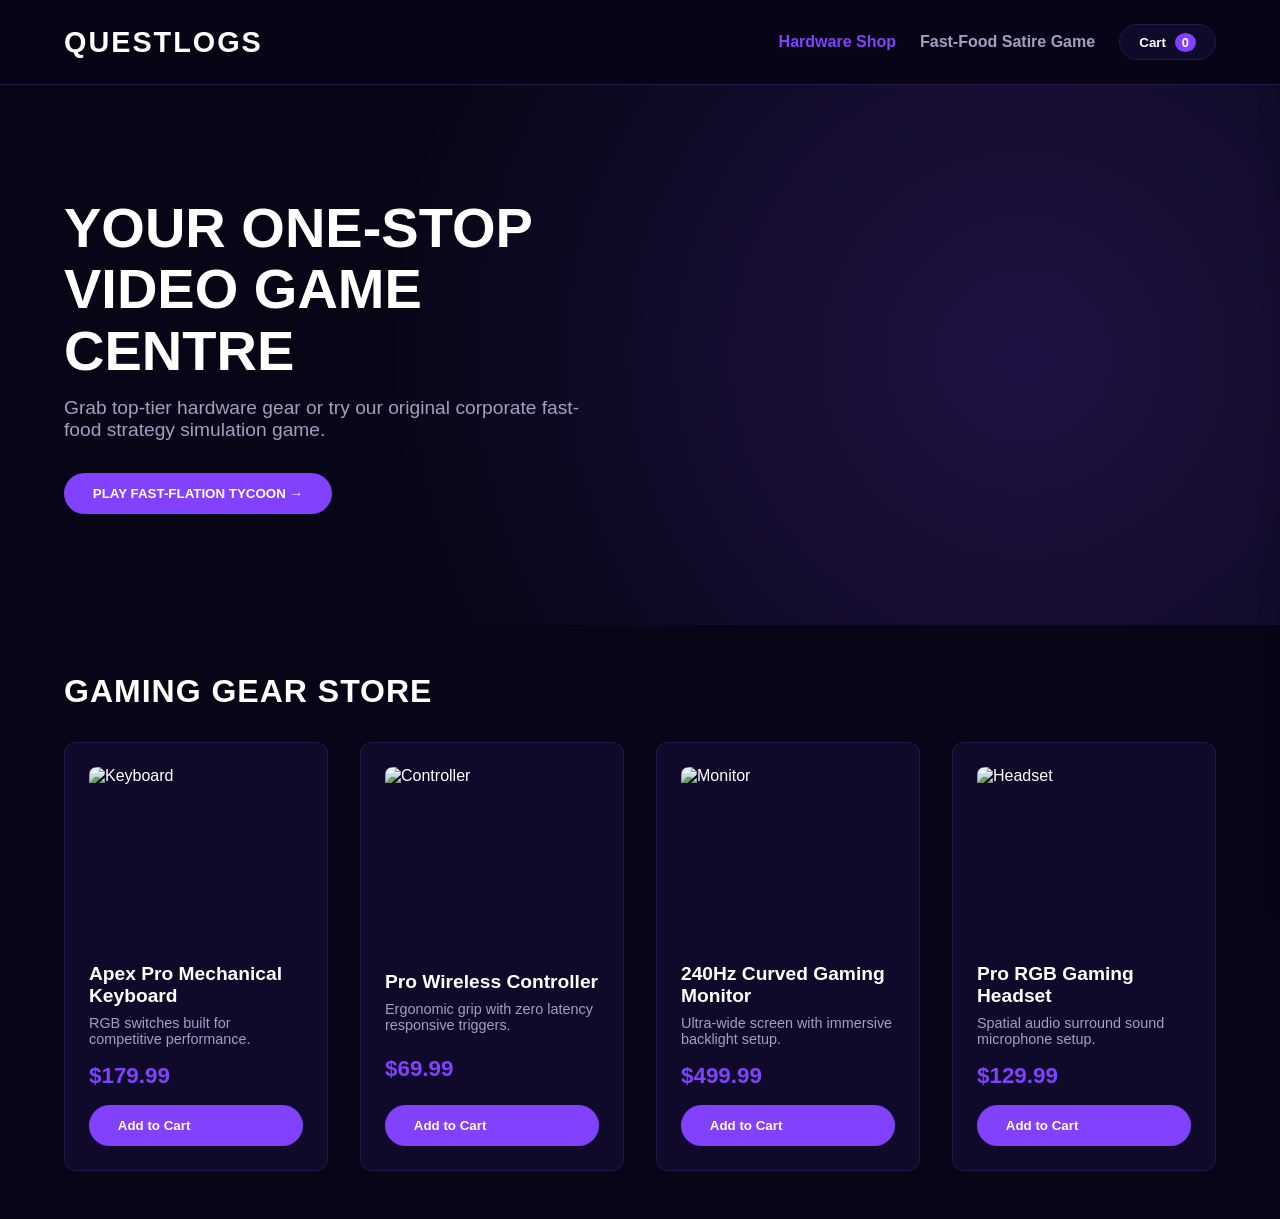
==== commit 3bb6ad25: "Update index.html" ====
--- a/index.html
+++ b/index.html
@@ -3,220 +3,584 @@
 <head>
   <meta charset="UTF-8">
   <meta name="viewport" content="width=device-width, initial-scale=1.0">
-  <title>QUESTLOGS - Gaming Hardware & Satirical Games</title>
-  <link rel="stylesheet" href="styles.css">
+  <title>QUESTLOGS - Hardware Store & Satire Games</title>
+  
+  <style>
+/* styles.css */
+
+:root {
+  --bg-color: #080616;
+  --card-bg: #0f0a2a;
+  --accent-purple: #8141ff;
+  --accent-purple-hover: #9c68ff;
+  --text-color: #ffffff;
+  --text-muted: #a0a0c0;
+  --border-color: #24194e;
+  --danger-color: #ff3366;
+  --success-color: #00e676;
+}
+
+* {
+  box-sizing: border-box;
+  margin: 0;
+  padding: 0;
+  font-family: 'Segoe UI', Tahoma, Geneva, Verdana, sans-serif;
+}
+
+body {
+  background-color: var(--bg-color);
+  color: var(--text-color);
+  min-height: 100vh;
+  display: flex;
+  flex-direction: column;
+}
+
+/* Header & Navigation */
+header {
+  display: flex;
+  justify-content: space-between;
+  align-items: center;
+  padding: 1.5rem 5%;
+  background: rgba(8, 6, 22, 0.95);
+  border-bottom: 1px solid var(--border-color);
+  position: sticky;
+  top: 0;
+  z-index: 100;
+}
+
+.logo {
+  font-size: 1.8rem;
+  font-weight: 900;
+  letter-spacing: 2px;
+  color: #fff;
+  text-transform: uppercase;
+  cursor: pointer;
+}
+
+nav {
+  display: flex;
+  align-items: center;
+  gap: 1.5rem;
+}
+
+nav a {
+  color: var(--text-muted);
+  text-decoration: none;
+  font-weight: 600;
+  cursor: pointer;
+  transition: color 0.3s;
+}
+
+nav a:hover, nav a.active {
+  color: var(--accent-purple);
+}
+
+.cart-icon-btn {
+  position: relative;
+  background: var(--card-bg);
+  border: 1px solid var(--border-color);
+  color: #fff;
+  padding: 0.6rem 1.2rem;
+  border-radius: 20px;
+  cursor: pointer;
+  font-weight: bold;
+}
+
+.cart-count {
+  background: var(--accent-purple);
+  color: white;
+  border-radius: 50%;
+  padding: 2px 7px;
+  font-size: 0.8rem;
+  margin-left: 5px;
+}
+
+/* Page View Controller */
+.page-view {
+  display: none;
+}
+
+.page-view.active-page {
+  display: block;
+}
+
+/* Hero Section */
+.hero {
+  display: flex;
+  align-items: center;
+  justify-content: space-between;
+  padding: 4rem 5%;
+  min-height: 60vh;
+  background: radial-gradient(circle at 80% 50%, rgba(129, 65, 255, 0.2), transparent 60%);
+}
+
+.hero-text {
+  max-width: 550px;
+}
+
+.hero-text h1 {
+  font-size: 3.5rem;
+  font-weight: 900;
+  line-height: 1.1;
+  text-transform: uppercase;
+  margin-bottom: 1rem;
+}
+
+.hero-text p {
+  color: var(--text-muted);
+  font-size: 1.2rem;
+  margin-bottom: 2rem;
+}
+
+.btn-primary {
+  display: inline-flex;
+  align-items: center;
+  gap: 10px;
+  background-color: var(--accent-purple);
+  color: white;
+  padding: 0.8rem 1.8rem;
+  border-radius: 30px;
+  text-decoration: none;
+  font-weight: 700;
+  border: none;
+  cursor: pointer;
+  transition: background 0.3s, transform 0.2s;
+}
+
+.btn-primary:hover {
+  background-color: var(--accent-purple-hover);
+  transform: translateY(-2px);
+}
+
+/* Equipment Grid */
+.container {
+  padding: 3rem 5%;
+}
+
+.section-title {
+  font-size: 2rem;
+  margin-bottom: 2rem;
+  text-transform: uppercase;
+  letter-spacing: 1px;
+}
+
+.grid {
+  display: grid;
+  grid-template-columns: repeat(auto-fit, minmax(260px, 1fr));
+  gap: 2rem;
+}
+
+.card {
+  background: var(--card-bg);
+  border: 1px solid var(--border-color);
+  border-radius: 12px;
+  padding: 1.5rem;
+  display: flex;
+  flex-direction: column;
+  justify-content: space-between;
+  transition: border-color 0.3s;
+}
+
+.card:hover {
+  border-color: var(--accent-purple);
+}
+
+.card img {
+  width: 100%;
+  height: 180px;
+  object-fit: cover;
+  border-radius: 8px;
+  margin-bottom: 1rem;
+}
+
+.card h3 {
+  font-size: 1.2rem;
+  margin-bottom: 0.5rem;
+}
+
+.card .price {
+  font-size: 1.4rem;
+  color: var(--accent-purple);
+  font-weight: bold;
+  margin: 1rem 0;
+}
+
+/* Slide-out Cart Drawer */
+.cart-drawer {
+  position: fixed;
+  top: 0;
+  right: -400px;
+  width: 380px;
+  height: 100vh;
+  background: var(--card-bg);
+  border-left: 1px solid var(--border-color);
+  box-shadow: -5px 0 25px rgba(0,0,0,0.8);
+  transition: right 0.3s ease;
+  z-index: 200;
+  display: flex;
+  flex-direction: column;
+  padding: 2rem 1.5rem;
+}
+
+.cart-drawer.open {
+  right: 0;
+}
+
+.cart-header {
+  display: flex;
+  justify-content: space-between;
+  align-items: center;
+  border-bottom: 1px solid var(--border-color);
+  padding-bottom: 1rem;
+  margin-bottom: 1rem;
+}
+
+.close-cart {
+  background: none;
+  border: none;
+  color: #fff;
+  font-size: 1.5rem;
+  cursor: pointer;
+}
+
+.cart-items {
+  flex-grow: 1;
+  overflow-y: auto;
+  display: flex;
+  flex-direction: column;
+  gap: 1rem;
+}
+
+.cart-item {
+  display: flex;
+  justify-content: space-between;
+  align-items: center;
+  background: rgba(255,255,255,0.03);
+  padding: 0.8rem;
+  border-radius: 8px;
+  border: 1px solid var(--border-color);
+}
+
+.cart-footer {
+  border-top: 1px solid var(--border-color);
+  padding-top: 1rem;
+  margin-top: 1rem;
+}
+
+/* Game Page Styling */
+.game-layout {
+  display: grid;
+  grid-template-columns: 1fr 340px;
+  gap: 2rem;
+  padding: 2rem 5%;
+}
+
+.dashboard {
+  background: var(--card-bg);
+  border: 1px solid var(--border-color);
+  border-radius: 12px;
+  padding: 2rem;
+}
+
+.stats-bar {
+  display: flex;
+  justify-content: space-between;
+  background: rgba(0,0,0,0.4);
+  padding: 1rem;
+  border-radius: 8px;
+  margin-bottom: 2rem;
+  font-weight: bold;
+}
+
+.brand-controls {
+  display: grid;
+  grid-template-columns: repeat(auto-fit, minmax(200px, 1fr));
+  gap: 1.5rem;
+}
+
+.brand-card {
+  background: rgba(255, 255, 255, 0.03);
+  border: 1px solid var(--border-color);
+  border-radius: 8px;
+  padding: 1.2rem;
+  text-align: center;
+}
+
+.brand-card img {
+  width: 60px;
+  height: 60px;
+  object-fit: contain;
+  margin-bottom: 0.5rem;
+}
+
+.brand-card button {
+  width: 100%;
+  margin-top: 0.5rem;
+  padding: 0.6rem;
+  background: var(--accent-purple);
+  border: none;
+  color: white;
+  border-radius: 4px;
+  cursor: pointer;
+  font-weight: 600;
+}
+
+.brand-card button:hover {
+  background: var(--accent-purple-hover);
+}
+
+.news-feed {
+  background: var(--card-bg);
+  border: 1px solid var(--border-color);
+  border-radius: 12px;
+  padding: 1.5rem;
+  height: 550px;
+  overflow-y: auto;
+}
+
+.news-item {
+  padding: 0.8rem;
+  border-bottom: 1px solid var(--border-color);
+  font-size: 0.85rem;
+  line-height: 1.4;
+}
+
+.news-item.bad { color: var(--danger-color); }
+.news-item.good { color: var(--success-color); }
+
+@media (max-width: 850px) {
+  .game-layout { grid-template-columns: 1fr; }
+  .cart-drawer { width: 100%; right: -100%; }
+}
+  </style>
 </head>
 <body>
 
-  <!-- Header -->
+  <!-- Navigation Bar -->
   <header>
-    <div class="logo">QuestLogs</div>
+    <div class="logo" onclick="switchPage('store')">QuestLogs</div>
     <nav>
-      <a id="nav-shop" class="active" onclick="switchPage('shop-page')">Hardware Shop</a>
-      <a id="nav-game" onclick="switchPage('game-page')">Play Satire Game</a>
-      <button class="cart-icon-btn" onclick="toggleCart()">Cart (<span id="cart-count">0</span>)</button>
+      <a id="nav-store" class="active" onclick="switchPage('store')">Hardware Shop</a>
+      <a id="nav-game" onclick="switchPage('game')">Fast-Food Satire Game</a>
+      <button class="cart-icon-btn" onclick="toggleCart()">
+        Cart <span class="cart-count" id="cart-count">0</span>
+      </button>
     </nav>
   </header>
 
-  <!-- Shopping Cart Sidebar -->
+  <!-- Slide-Out Shopping Cart Drawer -->
   <div class="cart-drawer" id="cart-drawer">
     <div class="cart-header">
-      <h2>Your Cart</h2>
-      <button onclick="toggleCart()" style="background:none; border:none; color:white; font-size:1.5rem; cursor:pointer;">&times;</button>
+      <h3>Your Cart</h3>
+      <button class="close-cart" onclick="toggleCart()">&times;</button>
     </div>
     <div class="cart-items" id="cart-items">
-      <p style="color: var(--text-muted);">Your cart is empty.</p>
+      <!-- Cart items populate dynamically -->
     </div>
-    <div style="margin-top: 1rem;">
-      <h3>Total: $<span id="cart-total">0.00</span></h3>
-      <button class="btn-primary" style="width: 100%; margin-top: 1rem;" onclick="checkout()">Checkout</button>
+    <div class="cart-footer">
+      <div style="display: flex; justify-content: space-between; margin-bottom: 1rem; font-weight: bold;">
+        <span>Total:</span>
+        <span id="cart-total">$0.00</span>
+      </div>
+      <button class="btn-primary" style="width: 100%; justify-content: center;" onclick="checkout()">Checkout</button>
     </div>
   </div>
 
-  <!-- Page 1: Hardware Shop -->
-  <div id="shop-page" class="page-section active">
+  <!-- PAGE 1: HARDWARE SHOP PAGE -->
+  <main id="page-store" class="page-view active-page">
     <section class="hero">
       <div class="hero-text">
         <h1>Your One-Stop Video Game Centre</h1>
-        <p>Grab high-end gaming hardware or test your corporate survival skills in our fast-food satire simulator.</p>
-        <button class="btn-primary" onclick="switchPage('game-page')">PLAY FAST-FLATION TYCOON &rarr;</button>
+        <p>Grab top-tier hardware gear or try our original corporate fast-food strategy simulation game.</p>
+        <button class="btn-primary" onclick="switchPage('game')">PLAY FAST-FLATION TYCOON &rarr;</button>
       </div>
     </section>
 
     <div class="container">
-      <h2 class="section-title">Gaming Hardware Store</h2>
+      <h2 class="section-title">Gaming Gear Store</h2>
       <div class="grid">
         
         <div class="card">
-          <div class="card-img-placeholder">[ Custom Keyboard ]</div>
-          <h3>Apex RGB Mechanical Keyboard</h3>
-          <p style="color: var(--text-muted);">Ultra-low latency mechanical switches with RGB backlighting.</p>
+          <img src="https://images.unsplash.com/photo-1587829741301-dc798b83add3?w=500&q=80" alt="Keyboard">
+          <div>
+            <h3>Apex Pro Mechanical Keyboard</h3>
+            <p style="color: var(--text-muted); font-size: 0.9rem;">RGB switches built for competitive performance.</p>
+          </div>
           <div class="price">$179.99</div>
-          <button class="btn-primary" onclick="addToCart('Apex RGB Keyboard', 179.99)">Add To Cart</button>
+          <button class="btn-primary" onclick="addToCart('Apex Pro Mechanical Keyboard', 179.99)">Add to Cart</button>
         </div>
 
         <div class="card">
-          <div class="card-img-placeholder">[ Pro Controller ]</div>
-          <h3>Pro Wireless Gaming Controller</h3>
-          <p style="color: var(--text-muted);">Ergonomic wireless gamepad with custom tactile triggers.</p>
+          <img src="https://images.unsplash.com/photo-1600080972464-8e5f35f63d08?w=500&q=80" alt="Controller">
+          <div>
+            <h3>Pro Wireless Controller</h3>
+            <p style="color: var(--text-muted); font-size: 0.9rem;">Ergonomic grip with zero latency responsive triggers.</p>
+          </div>
           <div class="price">$69.99</div>
-          <button class="btn-primary" onclick="addToCart('Pro Wireless Controller', 69.99)">Add To Cart</button>
+          <button class="btn-primary" onclick="addToCart('Pro Wireless Controller', 69.99)">Add to Cart</button>
         </div>
 
         <div class="card">
-          <div class="card-img-placeholder">[ Curved Monitor ]</div>
-          <h3>240Hz Curved Gaming Monitor</h3>
-          <p style="color: var(--text-muted);">Immersive display panel optimized for low input lag gaming.</p>
+          <img src="https://images.unsplash.com/photo-1527443224154-c4a3942d3acf?w=500&q=80" alt="Monitor">
+          <div>
+            <h3>240Hz Curved Gaming Monitor</h3>
+            <p style="color: var(--text-muted); font-size: 0.9rem;">Ultra-wide screen with immersive backlight setup.</p>
+          </div>
           <div class="price">$499.99</div>
-          <button class="btn-primary" onclick="addToCart('240Hz Curved Monitor', 499.99)">Add To Cart</button>
+          <button class="btn-primary" onclick="addToCart('240Hz Curved Gaming Monitor', 499.99)">Add to Cart</button>
         </div>
 
         <div class="card">
-          <div class="card-img-placeholder">[ Studio Headset ]</div>
-          <h3>Pro Sound Noise-Canceling Headset</h3>
-          <p style="color: var(--text-muted);">Spatial surround sound microphone audio headset.</p>
+          <img src="https://images.unsplash.com/photo-1546435770-a3e426bf472b?w=500&q=80" alt="Headset">
+          <div>
+            <h3>Pro RGB Gaming Headset</h3>
+            <p style="color: var(--text-muted); font-size: 0.9rem;">Spatial audio surround sound microphone setup.</p>
+          </div>
           <div class="price">$129.99</div>
-          <button class="btn-primary" onclick="addToCart('Pro Sound Headset', 129.99)">Add To Cart</button>
+          <button class="btn-primary" onclick="addToCart('Pro RGB Gaming Headset', 129.99)">Add to Cart</button>
         </div>
 
       </div>
     </div>
-  </div>
-
-  <!-- Page 2: McDonald's-Style Fast Food Satire Game -->
-  <div id="game-page" class="page-section">
+  </main>
+
+  <!-- PAGE 2: SATIRE GAME PAGE -->
+  <main id="page-game" class="page-view">
     <div class="game-layout">
       <div class="dashboard">
-        <h2>Fast-Flation Empire (Satire RTS)</h2>
+        <h2 style="margin-bottom: 0.5rem;">Fast-Flation Tycoon</h2>
         <p style="color: var(--text-muted); margin-bottom: 1.5rem;">
-          Manage corporate greed, shrink portions, increase meal prices across fast-food franchises, and pacify angry customers before public revolts trigger bankruptcy!
+          Inspired by corporate simulations like McDonald's Video Game. Raise menu prices and shrink portions across fast food chains to hit corporate growth targets before public outrage destroys the market!
         </p>
 
         <div class="stats-bar">
-          <div>Capital: $<span id="capital">100000</span></div>
-          <div>Outrage: <span id="outrage">5</span>%</div>
-          <div>Brand Loyalty: <span id="loyalty">90</span>%</div>
-        </div>
-
-        <h3 style="margin-bottom: 1rem;">Corporate Franchise Management</h3>
-        <div class="supply-chain-grid">
+          <div>Capital: $<span id="capital">50000</span></div>
+          <div>Inflation: <span id="inflation">100</span>%</div>
+          <div>Outrage: <span id="outrage">10</span>%</div>
+        </div>
+
+        <div class="brand-controls">
           
-          <div class="chain-card">
+          <div class="brand-card">
+            <img src="https://img.icons8.com/color/96/hamburger.png" alt="Burger Kingpin">
             <h4>Burger Kingpin</h4>
-            <p>Meal Price: $<span id="bk-price">6.99</span></p>
-            <p>Size: <span id="bk-size">100</span>%</p>
-            <button onclick="changePrice('bk', 2.00)">Raise Price (+$2.00)</button>
-            <button onclick="shrinkPortion('bk')">Shrink Portion (-15%)</button>
-          </div>
-
-          <div class="chain-card">
+            <p style="margin: 0.5rem 0;">Price: $<span id="bk-price">5.99</span></p>
+            <button onclick="raisePrice('bk')">Hike Price (+$2.00)</button>
+            <button onclick="shrinkItem('bk')">Shrink Portion (-10%)</button>
+          </div>
+
+          <div class="brand-card">
+            <img src="https://img.icons8.com/color/96/coffee-to-go.png" alt="Starbucks-A-Lot">
             <h4>Starbucks-A-Lot</h4>
-            <p>Latte Price: $<span id="sb-price">7.50</span></p>
-            <p>Size: <span id="sb-size">100</span>%</p>
-            <button onclick="changePrice('sb', 2.50)">Raise Price (+$2.50)</button>
-            <button onclick="shrinkPortion('sb')">Shrink Portion (-15%)</button>
-          </div>
-
-          <div class="chain-card">
-            <h4>Dunkin Free Donuts</h4>
-            <p>Combo Price: $<span id="dk-price">4.50</span></p>
-            <p>Size: <span id="dk-size">100</span>%</p>
-            <button onclick="changePrice('dk', 1.50)">Raise Price (+$1.50)</button>
-            <button onclick="shrinkPortion('dk')">Shrink Portion (-15%)</button>
-          </div>
-
-        </div>
-
-        <h3 style="margin-bottom: 1rem;">PR & Supply Chain Actions</h3>
-        <div style="display: flex; gap: 1rem; flex-wrap: wrap;">
-          <button class="btn-primary" onclick="prCampaign()">Run PR Propaganda Campaign (-$8,000)</button>
-          <button class="btn-primary" onclick="cheaperIngredients()">Switch To Cheap Fillers (-10% Costs)</button>
-          <button class="btn-primary" style="background: var(--danger-color);" onclick="resetGame()">Restart Tycoon</button>
+            <p style="margin: 0.5rem 0;">Price: $<span id="sb-price">6.50</span></p>
+            <button onclick="raisePrice('sb')">Hike Price (+$2.00)</button>
+            <button onclick="shrinkItem('sb')">Shrink Portion (-10%)</button>
+          </div>
+
+          <div class="brand-card">
+            <img src="https://img.icons8.com/color/96/doughnut.png" alt="Dunkin Corporate">
+            <h4>Dunkin Corporate</h4>
+            <p style="margin: 0.5rem 0;">Price: $<span id="dk-price">2.50</span></p>
+            <button onclick="raisePrice('dk')">Hike Price (+$1.00)</button>
+            <button onclick="shrinkItem('dk')">Shrink Portion (-10%)</button>
+          </div>
+
+        </div>
+
+        <div style="margin-top: 2rem; display: flex; gap: 1rem; flex-wrap: wrap;">
+          <button class="btn-primary" onclick="lobbyGovernment()">Lobby Media PR Campaign (-$5,000 Capital)</button>
+          <button class="btn-primary" style="background-color: var(--danger-color);" onclick="resetGame()">Reset Simulation</button>
         </div>
       </div>
 
       <div class="news-feed">
-        <h3>Corporate News Ticker</h3>
+        <h3>Live Corporate Ticker</h3>
         <hr style="border-color: var(--border-color); margin: 0.5rem 0 1rem 0;">
         <div id="feed">
-          <div class="news-item">System: Franchise board convened. Goal: Increase profits indefinitely.</div>
+          <div class="news-item">System: Conglomerate initialized. Fast food profit targets online.</div>
         </div>
       </div>
     </div>
-  </div>
+  </main>
 
   <script>
-    // Navigation Router
+    /* PAGE ROUTER LOGIC */
     function switchPage(pageId) {
-      document.querySelectorAll('.page-section').forEach(page => page.classList.remove('active'));
+      document.querySelectorAll('.page-view').forEach(page => page.classList.remove('active-page'));
       document.querySelectorAll('nav a').forEach(link => link.classList.remove('active'));
-      
-      document.getElementById(pageId).classList.add('active');
-      if(pageId === 'shop-page') document.getElementById('nav-shop').classList.add('active');
-      if(pageId === 'game-page') document.getElementById('nav-game').classList.add('active');
-    }
-
-    // Shopping Cart Logic
+
+      document.getElementById(`page-${pageId}`).classList.add('active-page');
+      document.getElementById(`nav-${pageId}`).classList.add('active');
+    }
+
+    /* SHOPPING CART LOGIC */
     let cart = [];
-    
+
     function toggleCart() {
       document.getElementById('cart-drawer').classList.toggle('open');
     }
 
-    function addToCart(title, price) {
-      cart.push({ title, price });
+    function addToCart(name, price) {
+      const existing = cart.find(item => item.name === name);
+      if (existing) {
+        existing.quantity += 1;
+      } else {
+        cart.push({ name, price, quantity: 1 });
+      }
       updateCartUI();
-      toggleCart();
+      document.getElementById('cart-drawer').classList.add('open');
+    }
+
+    function removeFromCart(name) {
+      cart = cart.filter(item => item.name !== name);
+      updateCartUI();
     }
 
     function updateCartUI() {
-      document.getElementById('cart-count').innerText = cart.length;
-      const cartItems = document.getElementById('cart-items');
-      const cartTotal = document.getElementById('cart-total');
-      
-      if(cart.length === 0) {
-        cartItems.innerHTML = '<p style="color: var(--text-muted);">Your cart is empty.</p>';
-        cartTotal.innerText = '0.00';
+      const cartItemsContainer = document.getElementById('cart-items');
+      const cartCountEl = document.getElementById('cart-count');
+      const cartTotalEl = document.getElementById('cart-total');
+
+      cartItemsContainer.innerHTML = '';
+      let total = 0;
+      let itemCount = 0;
+
+      cart.forEach(item => {
+        total += item.price * item.quantity;
+        itemCount += item.quantity;
+
+        const itemEl = document.createElement('div');
+        itemEl.className = 'cart-item';
+        itemEl.innerHTML = `
+          <div>
+            <div style="font-weight: bold;">${item.name}</div>
+            <div style="color: var(--text-muted); font-size: 0.85rem;">$${item.price.toFixed(2)} x ${item.quantity}</div>
+          </div>
+          <button style="background: none; border: none; color: var(--danger-color); cursor: pointer;" onclick="removeFromCart('${item.name}')">Remove</button>
+        `;
+        cartItemsContainer.appendChild(itemEl);
+      });
+
+      cartCountEl.innerText = itemCount;
+      cartTotalEl.innerText = `$${total.toFixed(2)}`;
+    }
+
+    function checkout() {
+      if (cart.length === 0) {
+        alert("Your cart is empty!");
         return;
       }
-
-      let total = 0;
-      cartItems.innerHTML = '';
-      cart.forEach((item, index) => {
-        total += item.price;
-        cartItems.innerHTML += `
-          <div class="cart-item">
-            <div>
-              <div><strong>${item.title}</strong></div>
-              <div style="color: var(--accent-purple);">$${item.price.toFixed(2)}</div>
-            </div>
-            <button onclick="removeFromCart(${index})" style="background:none; border:none; color:var(--danger-color); cursor:pointer;">Remove</button>
-          </div>
-        `;
-      });
-      cartTotal.innerText = total.toFixed(2);
-    }
-
-    function removeFromCart(index) {
-      cart.splice(index, 1);
-      updateCartUI();
-    }
-
-    function checkout() {
-      if(cart.length === 0) return alert('Your cart is empty!');
-      alert('Order placed successfully! Thank you for purchasing from QuestLogs.');
+      alert("Order placed successfully! Thank you for purchasing from QuestLogs.");
       cart = [];
       updateCartUI();
       toggleCart();
     }
 
-    // Satire Fast-Food Game Logic
-    let capital = 100000;
-    let outrage = 5;
-    let loyalty = 90;
-
-    let prices = { bk: 6.99, sb: 7.50, dk: 4.50 };
-    let sizes = { bk: 100, sb: 100, dk: 100 };
+    /* SATIRE GAME LOGIC */
+    let capital = 50000;
+    let inflation = 100;
+    let outrage = 10;
+    let prices = { bk: 5.99, sb: 6.50, dk: 2.50 };
 
     function logNews(msg, type = '') {
       const feed = document.getElementById('feed');
@@ -227,85 +591,67 @@
     }
 
     function updateGameUI() {
-      document.getElementById('capital').innerText = capital.toFixed(2);
+      document.getElementById('capital').innerText = Math.round(capital).toLocaleString();
+      document.getElementById('inflation').innerText = Math.round(inflation);
       document.getElementById('outrage').innerText = Math.round(outrage);
-      document.getElementById('loyalty').innerText = Math.round(loyalty);
-      
       document.getElementById('bk-price').innerText = prices.bk.toFixed(2);
       document.getElementById('sb-price').innerText = prices.sb.toFixed(2);
       document.getElementById('dk-price').innerText = prices.dk.toFixed(2);
-
-      document.getElementById('bk-size').innerText = sizes.bk;
-      document.getElementById('sb-size').innerText = sizes.sb;
-      document.getElementById('dk-size').innerText = sizes.dk;
-    }
-
-    function changePrice(brand, amount) {
-      prices[brand] += amount;
+    }
+
+    function raisePrice(brand) {
+      const step = brand === 'dk' ? 1.00 : 2.00;
+      prices[brand] += step;
+      outrage += 9;
+      capital += 4000;
+      logNews(`Hiked menu price! Profit margins grew, but public outrage increased (+9%).`, 'bad');
+      updateGameUI();
+    }
+
+    function shrinkItem(brand) {
       outrage += 6;
-      loyalty -= 4;
-      capital += 5000;
-      logNews(`Price hike at franchise! Profits jump by +$5,000, but public outrage grows.`, 'bad');
+      capital += 2500;
+      logNews(`Shrinkflation executed! Smaller portion sizes increased capital (+ $2,500).`, 'bad');
       updateGameUI();
     }
 
-    function shrinkPortion(brand) {
-      if (sizes[brand] <= 25) return alert("Portions are already tiny!");
-      sizes[brand] -= 15;
-      outrage += 5;
-      capital += 3500;
-      logNews(`Shrinkflation executed! Reduced portion sizes to ${sizes[brand]}%. Costs cut by +$3,500.`, 'bad');
-      updateGameUI();
-    }
-
-    function prCampaign() {
-      if(capital >= 8000) {
-        capital -= 8000;
-        outrage = Math.max(0, outrage - 18);
-        loyalty += 10;
-        logNews(`PR Campaign launched! Influencers convince consumers high prices are good for them.`, 'good');
+    function lobbyGovernment() {
+      if (capital >= 5000) {
+        capital -= 5000;
+        outrage = Math.max(0, outrage - 25);
+        logNews(`PR Campaign launched! Media narratives lowered consumer outrage by 25%.`, 'good');
       } else {
-        logNews(`Not enough capital for a PR spin campaign!`, 'bad');
+        logNews(`Not enough capital to buy media coverage!`, 'bad');
       }
       updateGameUI();
     }
 
-    function cheaperIngredients() {
-      capital += 10000;
-      outrage += 10;
-      loyalty -= 8;
-      logNews(`Switched to synthetic fillers! Operational cash saved +$10,000. Customer satisfaction dips.`, 'bad');
+    function resetGame() {
+      capital = 50000;
+      inflation = 100;
+      outrage = 10;
+      prices = { bk: 5.99, sb: 6.50, dk: 2.50 };
+      logNews(`Simulation restarted.`);
       updateGameUI();
     }
 
-    function resetGame() {
-      capital = 100000;
-      outrage = 5;
-      loyalty = 90;
-      prices = { bk: 6.99, sb: 7.50, dk: 4.50 };
-      sizes = { bk: 100, sb: 100, dk: 100 };
-      logNews(`Game reset. Start fresh.`);
-      updateGameUI();
-    }
-
-    // Passive Game Cycle Simulation Loop
+    /* Game loop tick every 2.5 seconds */
     setInterval(() => {
-      // Calculate revenue based on loyalty and prices
-      let earnings = (prices.bk + prices.sb + prices.dk) * (loyalty / 10);
-      capital += earnings;
-
-      if(outrage > 70) {
-        loyalty -= 2;
-        logNews(`High Outrage Warning: Consumers are sharing memes of overpriced $18 fast food!`, 'bad');
+      inflation += 0.4;
+      capital += (prices.bk + prices.sb + prices.dk) * 25;
+
+      if (outrage > 75) {
+        logNews(`HIGH OUTRAGE WARNING: Mass customer boycott is hurting profit margins!`, 'bad');
+        capital -= 2000;
       }
 
-      if(outrage >= 100 || loyalty <= 0) {
-        alert("GAME OVER: Your corporate greed caused a complete consumer boycott!");
+      if (outrage >= 100) {
+        alert("GAME OVER: Consumer outrage hit 100%! People stopped buying fast food entirely.");
         resetGame();
       }
 
       updateGameUI();
-    }, 3000);
+    }, 2500);
   </script>
 </body>
 </html>
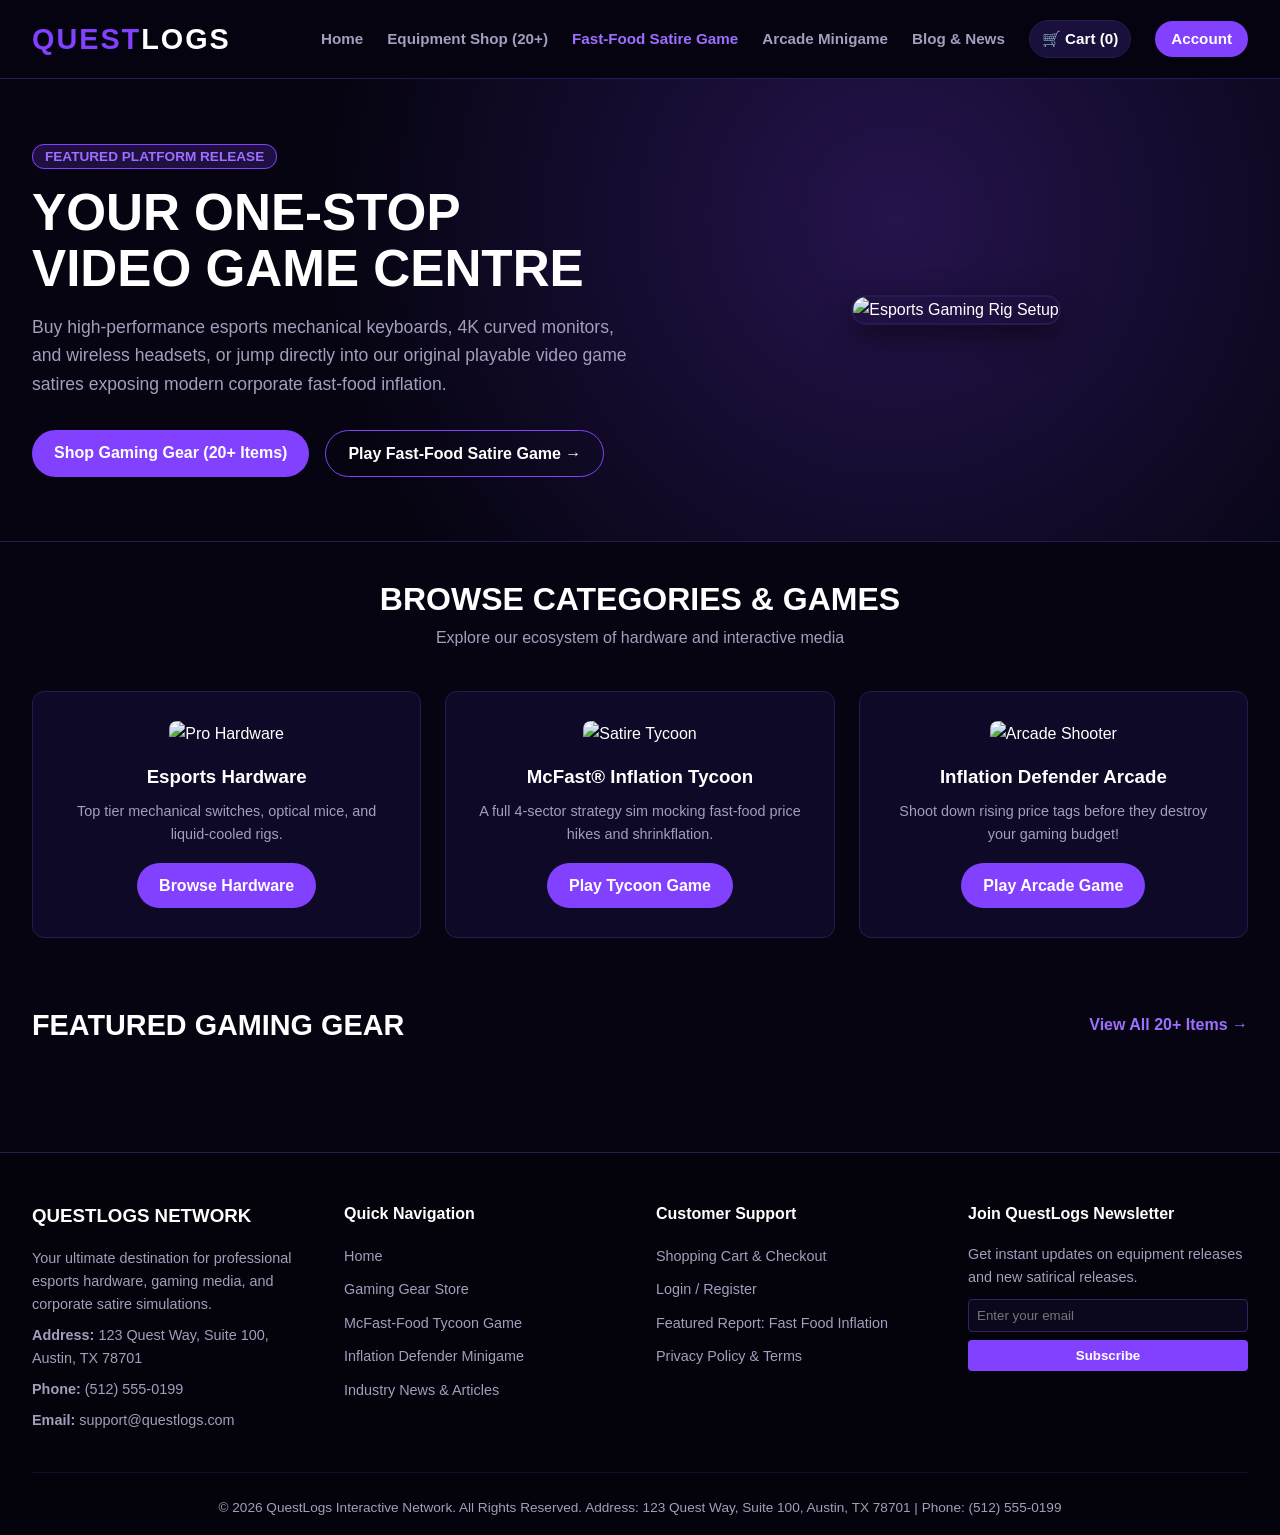
==== commit 7af61855: "Create index.html" ====
--- a/index.html
+++ b/index.html
@@ -1,657 +1,227 @@
 <!DOCTYPE html>
 <html lang="en">
 <head>
-  <meta charset="UTF-8">
-  <meta name="viewport" content="width=device-width, initial-scale=1.0">
-  <title>QUESTLOGS - Hardware Store & Satire Games</title>
-  
-  <style>
-/* styles.css */
-
+    <meta charset="UTF-8">
+    <meta name="viewport" content="width=device-width, initial-scale=1.0">
+    <title>QUESTLOGS - Video Game Equipment Store & Fast-Food Satire Games</title>
+    
+<style>
 :root {
-  --bg-color: #080616;
-  --card-bg: #0f0a2a;
-  --accent-purple: #8141ff;
-  --accent-purple-hover: #9c68ff;
-  --text-color: #ffffff;
-  --text-muted: #a0a0c0;
-  --border-color: #24194e;
-  --danger-color: #ff3366;
-  --success-color: #00e676;
+    --bg-main: #060411;
+    --bg-card: #0e0926;
+    --bg-card-hover: #160e3b;
+    --accent-purple: #8141ff;
+    --accent-purple-bright: #9e6eff;
+    --text-white: #ffffff;
+    --text-muted: #a39ebc;
+    --border-color: #271a52;
+    --danger: #ff3366;
+    --success: #00e676;
+    --warning: #ffb300;
 }
 
-* {
-  box-sizing: border-box;
-  margin: 0;
-  padding: 0;
-  font-family: 'Segoe UI', Tahoma, Geneva, Verdana, sans-serif;
-}
-
-body {
-  background-color: var(--bg-color);
-  color: var(--text-color);
-  min-height: 100vh;
-  display: flex;
-  flex-direction: column;
-}
-
-/* Header & Navigation */
-header {
-  display: flex;
-  justify-content: space-between;
-  align-items: center;
-  padding: 1.5rem 5%;
-  background: rgba(8, 6, 22, 0.95);
-  border-bottom: 1px solid var(--border-color);
-  position: sticky;
-  top: 0;
-  z-index: 100;
-}
-
-.logo {
-  font-size: 1.8rem;
-  font-weight: 900;
-  letter-spacing: 2px;
-  color: #fff;
-  text-transform: uppercase;
-  cursor: pointer;
-}
-
-nav {
-  display: flex;
-  align-items: center;
-  gap: 1.5rem;
-}
-
-nav a {
-  color: var(--text-muted);
-  text-decoration: none;
-  font-weight: 600;
-  cursor: pointer;
-  transition: color 0.3s;
-}
-
-nav a:hover, nav a.active {
-  color: var(--accent-purple);
-}
-
-.cart-icon-btn {
-  position: relative;
-  background: var(--card-bg);
-  border: 1px solid var(--border-color);
-  color: #fff;
-  padding: 0.6rem 1.2rem;
-  border-radius: 20px;
-  cursor: pointer;
-  font-weight: bold;
-}
-
-.cart-count {
-  background: var(--accent-purple);
-  color: white;
-  border-radius: 50%;
-  padding: 2px 7px;
-  font-size: 0.8rem;
-  margin-left: 5px;
-}
-
-/* Page View Controller */
-.page-view {
-  display: none;
-}
-
-.page-view.active-page {
-  display: block;
-}
-
-/* Hero Section */
-.hero {
-  display: flex;
-  align-items: center;
-  justify-content: space-between;
-  padding: 4rem 5%;
-  min-height: 60vh;
-  background: radial-gradient(circle at 80% 50%, rgba(129, 65, 255, 0.2), transparent 60%);
-}
-
-.hero-text {
-  max-width: 550px;
-}
-
-.hero-text h1 {
-  font-size: 3.5rem;
-  font-weight: 900;
-  line-height: 1.1;
-  text-transform: uppercase;
-  margin-bottom: 1rem;
-}
-
-.hero-text p {
-  color: var(--text-muted);
-  font-size: 1.2rem;
-  margin-bottom: 2rem;
-}
-
-.btn-primary {
-  display: inline-flex;
-  align-items: center;
-  gap: 10px;
-  background-color: var(--accent-purple);
-  color: white;
-  padding: 0.8rem 1.8rem;
-  border-radius: 30px;
-  text-decoration: none;
-  font-weight: 700;
-  border: none;
-  cursor: pointer;
-  transition: background 0.3s, transform 0.2s;
-}
-
-.btn-primary:hover {
-  background-color: var(--accent-purple-hover);
-  transform: translateY(-2px);
-}
-
-/* Equipment Grid */
-.container {
-  padding: 3rem 5%;
-}
-
-.section-title {
-  font-size: 2rem;
-  margin-bottom: 2rem;
-  text-transform: uppercase;
-  letter-spacing: 1px;
-}
-
-.grid {
-  display: grid;
-  grid-template-columns: repeat(auto-fit, minmax(260px, 1fr));
-  gap: 2rem;
-}
-
-.card {
-  background: var(--card-bg);
-  border: 1px solid var(--border-color);
-  border-radius: 12px;
-  padding: 1.5rem;
-  display: flex;
-  flex-direction: column;
-  justify-content: space-between;
-  transition: border-color 0.3s;
-}
-
-.card:hover {
-  border-color: var(--accent-purple);
-}
-
-.card img {
-  width: 100%;
-  height: 180px;
-  object-fit: cover;
-  border-radius: 8px;
-  margin-bottom: 1rem;
-}
-
-.card h3 {
-  font-size: 1.2rem;
-  margin-bottom: 0.5rem;
-}
-
-.card .price {
-  font-size: 1.4rem;
-  color: var(--accent-purple);
-  font-weight: bold;
-  margin: 1rem 0;
-}
-
-/* Slide-out Cart Drawer */
-.cart-drawer {
-  position: fixed;
-  top: 0;
-  right: -400px;
-  width: 380px;
-  height: 100vh;
-  background: var(--card-bg);
-  border-left: 1px solid var(--border-color);
-  box-shadow: -5px 0 25px rgba(0,0,0,0.8);
-  transition: right 0.3s ease;
-  z-index: 200;
-  display: flex;
-  flex-direction: column;
-  padding: 2rem 1.5rem;
-}
-
-.cart-drawer.open {
-  right: 0;
-}
-
-.cart-header {
-  display: flex;
-  justify-content: space-between;
-  align-items: center;
-  border-bottom: 1px solid var(--border-color);
-  padding-bottom: 1rem;
-  margin-bottom: 1rem;
-}
-
-.close-cart {
-  background: none;
-  border: none;
-  color: #fff;
-  font-size: 1.5rem;
-  cursor: pointer;
-}
-
-.cart-items {
-  flex-grow: 1;
-  overflow-y: auto;
-  display: flex;
-  flex-direction: column;
-  gap: 1rem;
-}
-
-.cart-item {
-  display: flex;
-  justify-content: space-between;
-  align-items: center;
-  background: rgba(255,255,255,0.03);
-  padding: 0.8rem;
-  border-radius: 8px;
-  border: 1px solid var(--border-color);
-}
-
-.cart-footer {
-  border-top: 1px solid var(--border-color);
-  padding-top: 1rem;
-  margin-top: 1rem;
-}
-
-/* Game Page Styling */
-.game-layout {
-  display: grid;
-  grid-template-columns: 1fr 340px;
-  gap: 2rem;
-  padding: 2rem 5%;
-}
-
-.dashboard {
-  background: var(--card-bg);
-  border: 1px solid var(--border-color);
-  border-radius: 12px;
-  padding: 2rem;
-}
-
-.stats-bar {
-  display: flex;
-  justify-content: space-between;
-  background: rgba(0,0,0,0.4);
-  padding: 1rem;
-  border-radius: 8px;
-  margin-bottom: 2rem;
-  font-weight: bold;
-}
-
-.brand-controls {
-  display: grid;
-  grid-template-columns: repeat(auto-fit, minmax(200px, 1fr));
-  gap: 1.5rem;
-}
-
-.brand-card {
-  background: rgba(255, 255, 255, 0.03);
-  border: 1px solid var(--border-color);
-  border-radius: 8px;
-  padding: 1.2rem;
-  text-align: center;
-}
-
-.brand-card img {
-  width: 60px;
-  height: 60px;
-  object-fit: contain;
-  margin-bottom: 0.5rem;
-}
-
-.brand-card button {
-  width: 100%;
-  margin-top: 0.5rem;
-  padding: 0.6rem;
-  background: var(--accent-purple);
-  border: none;
-  color: white;
-  border-radius: 4px;
-  cursor: pointer;
-  font-weight: 600;
-}
-
-.brand-card button:hover {
-  background: var(--accent-purple-hover);
-}
-
-.news-feed {
-  background: var(--card-bg);
-  border: 1px solid var(--border-color);
-  border-radius: 12px;
-  padding: 1.5rem;
-  height: 550px;
-  overflow-y: auto;
-}
-
-.news-item {
-  padding: 0.8rem;
-  border-bottom: 1px solid var(--border-color);
-  font-size: 0.85rem;
-  line-height: 1.4;
-}
-
-.news-item.bad { color: var(--danger-color); }
-.news-item.good { color: var(--success-color); }
-
-@media (max-width: 850px) {
-  .game-layout { grid-template-columns: 1fr; }
-  .cart-drawer { width: 100%; right: -100%; }
-}
-  </style>
+* { box-sizing: border-box; margin: 0; padding: 0; font-family: 'Segoe UI', Tahoma, Geneva, Verdana, sans-serif; }
+body { background-color: var(--bg-main); color: var(--text-white); line-height: 1.6; min-height: 100vh; display: flex; flex-direction: column; }
+
+/* Header */
+.main-header { background: rgba(6, 4, 17, 0.95); border-bottom: 1px solid var(--border-color); position: sticky; top: 0; z-index: 1000; backdrop-filter: blur(8px); }
+.header-container { max-width: 1280px; margin: 0 auto; display: flex; justify-content: space-between; align-items: center; padding: 1rem 2rem; }
+.logo { font-size: 1.8rem; font-weight: 900; letter-spacing: 2px; color: #fff; text-decoration: none; }
+.logo-accent { color: var(--accent-purple); }
+.main-nav { display: flex; align-items: center; gap: 1.5rem; }
+.main-nav a { color: var(--text-muted); text-decoration: none; font-weight: 600; font-size: 0.95rem; transition: color 0.2s; }
+.main-nav a:hover, .main-nav a.highlight-link { color: var(--accent-purple-bright); }
+.cart-link { background: #1a103c; padding: 6px 12px; border-radius: 20px; border: 1px solid var(--border-color); color: #fff !important; }
+.btn-login-nav { background: var(--accent-purple); color: #fff !important; padding: 6px 16px; border-radius: 20px; text-decoration: none; font-weight: 700; }
+.btn-login-nav:hover { background: var(--accent-purple-bright); }
+
+/* Layout & Footer */
+.page-wrapper { flex: 1; max-width: 1280px; width: 100%; margin: 0 auto; padding: 2rem; }
+.main-footer { background: #04020a; border-top: 1px solid var(--border-color); padding: 3rem 2rem 1rem 2rem; margin-top: auto; }
+.footer-container { max-width: 1280px; margin: 0 auto; display: grid; grid-template-columns: repeat(auto-fit, minmax(240px, 1fr)); gap: 2rem; margin-bottom: 2rem; }
+.footer-col h3, .footer-col h4 { color: #fff; margin-bottom: 1rem; }
+.footer-col p { color: var(--text-muted); font-size: 0.9rem; margin-bottom: 0.5rem; }
+.footer-col ul { list-style: none; }
+.footer-col ul li { margin-bottom: 0.5rem; }
+.footer-col ul li a { color: var(--text-muted); text-decoration: none; font-size: 0.9rem; }
+.footer-col ul li a:hover { color: var(--accent-purple-bright); }
+.footer-bottom { max-width: 1280px; margin: 0 auto; text-align: center; padding-top: 1.5rem; border-top: 1px solid #140d30; color: var(--text-muted); font-size: 0.85rem; }
+
+/* Buttons & Elements */
+.btn-primary { display: inline-block; background: var(--accent-purple); color: #fff; padding: 10px 22px; border-radius: 25px; font-weight: 700; text-decoration: none; border: none; cursor: pointer; transition: transform 0.2s, background 0.2s; }
+.btn-primary:hover { background: var(--accent-purple-bright); transform: translateY(-2px); }
+.btn-secondary { display: inline-block; background: transparent; color: #fff; padding: 10px 22px; border-radius: 25px; font-weight: 700; text-decoration: none; border: 1px solid var(--accent-purple); cursor: pointer; }
+.btn-secondary:hover { background: rgba(129, 65, 255, 0.2); }
+
+/* Grid Cards */
+.grid-4 { display: grid; grid-template-columns: repeat(auto-fill, minmax(260px, 1fr)); gap: 1.5rem; }
+.card { background: var(--bg-card); border: 1px solid var(--border-color); border-radius: 12px; overflow: hidden; display: flex; flex-direction: column; transition: transform 0.2s, border-color 0.2s; }
+.card:hover { transform: translateY(-4px); border-color: var(--accent-purple); }
+.card-img-wrap { width: 100%; height: 190px; overflow: hidden; position: relative; }
+.card-img-wrap img { width: 100%; height: 100%; object-fit: cover; }
+.card-body { padding: 1.2rem; display: flex; flex-direction: column; flex: 1; }
+.card-title { font-size: 1.1rem; font-weight: 700; margin-bottom: 0.5rem; color: #fff; }
+.card-desc { color: var(--text-muted); font-size: 0.85rem; margin-bottom: 1rem; flex: 1; }
+.card-price { font-size: 1.3rem; font-weight: 800; color: var(--accent-purple-bright); margin-bottom: 0.8rem; }
+.rating { color: #ffca28; font-size: 0.85rem; margin-bottom: 0.5rem; }
+
+/* Modal Detail */
+.modal { display: none; position: fixed; top: 0; left: 0; width: 100%; height: 100%; background: rgba(0,0,0,0.85); z-index: 2000; justify-content: center; align-items: center; padding: 1rem; }
+.modal-content { background: var(--bg-card); border: 1px solid var(--accent-purple); border-radius: 12px; max-width: 650px; width: 100%; padding: 2rem; position: relative; }
+.close-modal { position: absolute; top: 1rem; right: 1.5rem; font-size: 1.8rem; color: #fff; cursor: pointer; }
+</style>
+
 </head>
 <body>
-
-  <!-- Navigation Bar -->
-  <header>
-    <div class="logo" onclick="switchPage('store')">QuestLogs</div>
-    <nav>
-      <a id="nav-store" class="active" onclick="switchPage('store')">Hardware Shop</a>
-      <a id="nav-game" onclick="switchPage('game')">Fast-Food Satire Game</a>
-      <button class="cart-icon-btn" onclick="toggleCart()">
-        Cart <span class="cart-count" id="cart-count">0</span>
-      </button>
-    </nav>
-  </header>
-
-  <!-- Slide-Out Shopping Cart Drawer -->
-  <div class="cart-drawer" id="cart-drawer">
-    <div class="cart-header">
-      <h3>Your Cart</h3>
-      <button class="close-cart" onclick="toggleCart()">&times;</button>
+    
+<header class="main-header">
+    <div class="header-container">
+        <a href="index.html" class="logo">
+            <span class="logo-accent">QUEST</span>LOGS
+        </a>
+        <nav class="main-nav">
+            <a href="index.html">Home</a>
+            <a href="shop.html">Equipment Shop (20+)</a>
+            <a href="game_mcdonalds.html" class="highlight-link">Fast-Food Satire Game</a>
+            <a href="game_arcade.html">Arcade Minigame</a>
+            <a href="blog.html">Blog & News</a>
+            <a href="cart.html" class="cart-link">
+                🛒 Cart (<span class="cart-badge">0</span>)
+            </a>
+            <a href="login.html" class="btn-login-nav">Account</a>
+        </nav>
     </div>
-    <div class="cart-items" id="cart-items">
-      <!-- Cart items populate dynamically -->
+</header>
+
+
+    <section style="background: radial-gradient(circle at 70% 30%, rgba(129, 65, 255, 0.25), transparent 60%); padding: 4rem 2rem; border-bottom: 1px solid var(--border-color);">
+        <div style="max-width: 1280px; margin: 0 auto; display: flex; align-items: center; justify-content: space-between; flex-wrap: wrap; gap: 2rem;">
+            <div style="max-width: 600px;">
+                <span style="background: rgba(129, 65, 255, 0.2); border: 1px solid var(--accent-purple); color: var(--accent-purple-bright); padding: 4px 12px; border-radius: 12px; font-size: 0.85rem; font-weight: 700; text-transform: uppercase;">
+                    Featured Platform Release
+                </span>
+                <h1 style="font-size: 3.2rem; font-weight: 900; line-height: 1.1; margin: 1rem 0;">
+                    YOUR ONE-STOP VIDEO GAME CENTRE
+                </h1>
+                <p style="color: var(--text-muted); font-size: 1.1rem; margin-bottom: 2rem;">
+                    Buy high-performance esports mechanical keyboards, 4K curved monitors, and wireless headsets, or jump directly into our original playable video game satires exposing modern corporate fast-food inflation.
+                </p>
+                <div style="display: flex; gap: 1rem; flex-wrap: wrap;">
+                    <a href="shop.html" class="btn-primary">Shop Gaming Gear (20+ Items)</a>
+                    <a href="game_mcdonalds.html" class="btn-secondary">Play Fast-Food Satire Game &rarr;</a>
+                </div>
+            </div>
+            <div style="flex: 1; min-width: 300px; text-align: center;">
+                <img src="https://images.unsplash.com/photo-1542751371-adc38448a05e?auto=format&fit=crop&w=700&q=80" alt="Esports Gaming Rig Setup" style="width: 100%; max-width: 500px; border-radius: 16px; border: 2px solid var(--border-color); box-shadow: 0 10px 30px rgba(0,0,0,0.5);">
+            </div>
+        </div>
+    </section>
+
+    <main class="page-wrapper">
+        <div style="text-align: center; margin-bottom: 2.5rem;">
+            <h2 style="font-size: 2rem; font-weight: 800;">BROWSE CATEGORIES & GAMES</h2>
+            <p style="color: var(--text-muted);">Explore our ecosystem of hardware and interactive media</p>
+        </div>
+
+        <div style="display: grid; grid-template-columns: repeat(auto-fit, minmax(280px, 1fr)); gap: 1.5rem; margin-bottom: 4rem;">
+            <div style="background: var(--bg-card); padding: 1.8rem; border-radius: 12px; border: 1px solid var(--border-color); text-align: center;">
+                <img src="https://images.unsplash.com/photo-1550745165-9bc0b252726f?auto=format&fit=crop&w=400&q=80" style="width: 100%; height: 160px; object-fit: cover; border-radius: 8px; margin-bottom: 1rem;" alt="Pro Hardware">
+                <h3>Esports Hardware</h3>
+                <p style="color: var(--text-muted); font-size: 0.9rem; margin: 0.5rem 0 1rem 0;">Top tier mechanical switches, optical mice, and liquid-cooled rigs.</p>
+                <a href="shop.html" class="btn-primary">Browse Hardware</a>
+            </div>
+
+            <div style="background: var(--bg-card); padding: 1.8rem; border-radius: 12px; border: 1px solid var(--border-color); text-align: center;">
+                <img src="https://images.unsplash.com/photo-1511512578047-dfb367046420?auto=format&fit=crop&w=400&q=80" style="width: 100%; height: 160px; object-fit: cover; border-radius: 8px; margin-bottom: 1rem;" alt="Satire Tycoon">
+                <h3>McFast® Inflation Tycoon</h3>
+                <p style="color: var(--text-muted); font-size: 0.9rem; margin: 0.5rem 0 1rem 0;">A full 4-sector strategy sim mocking fast-food price hikes and shrinkflation.</p>
+                <a href="game_mcdonalds.html" class="btn-primary">Play Tycoon Game</a>
+            </div>
+
+            <div style="background: var(--bg-card); padding: 1.8rem; border-radius: 12px; border: 1px solid var(--border-color); text-align: center;">
+                <img src="https://images.unsplash.com/photo-1538481199705-c710c4e965fc?auto=format&fit=crop&w=400&q=80" style="width: 100%; height: 160px; object-fit: cover; border-radius: 8px; margin-bottom: 1rem;" alt="Arcade Shooter">
+                <h3>Inflation Defender Arcade</h3>
+                <p style="color: var(--text-muted); font-size: 0.9rem; margin: 0.5rem 0 1rem 0;">Shoot down rising price tags before they destroy your gaming budget!</p>
+                <a href="game_arcade.html" class="btn-primary">Play Arcade Game</a>
+            </div>
+        </div>
+
+        <div style="margin-bottom: 3rem;">
+            <div style="display: flex; justify-content: space-between; align-items: center; margin-bottom: 1.5rem;">
+                <h2 style="font-size: 1.8rem; font-weight: 800;">FEATURED GAMING GEAR</h2>
+                <a href="shop.html" style="color: var(--accent-purple-bright); text-decoration: none; font-weight: 700;">View All 20+ Items &rarr;</a>
+            </div>
+            <div id="home-featured-grid" class="grid-4"></div>
+        </div>
+    </main>
+
+    
+<footer class="main-footer">
+    <div class="footer-container">
+        <div class="footer-col">
+            <h3>QUESTLOGS NETWORK</h3>
+            <p>Your ultimate destination for professional esports hardware, gaming media, and corporate satire simulations.</p>
+            <p><strong>Address:</strong> 123 Quest Way, Suite 100, Austin, TX 78701</p>
+            <p><strong>Phone:</strong> (512) 555-0199</p>
+            <p><strong>Email:</strong> support@questlogs.com</p>
+        </div>
+        <div class="footer-col">
+            <h4>Quick Navigation</h4>
+            <ul>
+                <li><a href="index.html">Home</a></li>
+                <li><a href="shop.html">Gaming Gear Store</a></li>
+                <li><a href="game_mcdonalds.html">McFast-Food Tycoon Game</a></li>
+                <li><a href="game_arcade.html">Inflation Defender Minigame</a></li>
+                <li><a href="blog.html">Industry News & Articles</a></li>
+            </ul>
+        </div>
+        <div class="footer-col">
+            <h4>Customer Support</h4>
+            <ul>
+                <li><a href="cart.html">Shopping Cart & Checkout</a></li>
+                <li><a href="login.html">Login / Register</a></li>
+                <li><a href="article_inflation.html">Featured Report: Fast Food Inflation</a></li>
+                <li><a href="#">Privacy Policy & Terms</a></li>
+            </ul>
+        </div>
+        <div class="footer-col">
+            <h4>Join QuestLogs Newsletter</h4>
+            <p>Get instant updates on equipment releases and new satirical releases.</p>
+            <form onsubmit="event.preventDefault(); alert('Subscribed successfully!');" style="margin-top:10px;">
+                <input type="email" placeholder="Enter your email" required style="width:100%; padding:8px; border-radius:4px; border:1px solid #332363; background:#0b081d; color:#fff; margin-bottom:8px;">
+                <button type="submit" style="width:100%; padding:8px; background:#8141ff; color:#fff; border:none; border-radius:4px; font-weight:bold; cursor:pointer;">Subscribe</button>
+            </form>
+        </div>
     </div>
-    <div class="cart-footer">
-      <div style="display: flex; justify-content: space-between; margin-bottom: 1rem; font-weight: bold;">
-        <span>Total:</span>
-        <span id="cart-total">$0.00</span>
-      </div>
-      <button class="btn-primary" style="width: 100%; justify-content: center;" onclick="checkout()">Checkout</button>
+    <div class="footer-bottom">
+        <p>&copy; 2026 QuestLogs Interactive Network. All Rights Reserved. Address: 123 Quest Way, Suite 100, Austin, TX 78701 | Phone: (512) 555-0199</p>
     </div>
-  </div>
-
-  <!-- PAGE 1: HARDWARE SHOP PAGE -->
-  <main id="page-store" class="page-view active-page">
-    <section class="hero">
-      <div class="hero-text">
-        <h1>Your One-Stop Video Game Centre</h1>
-        <p>Grab top-tier hardware gear or try our original corporate fast-food strategy simulation game.</p>
-        <button class="btn-primary" onclick="switchPage('game')">PLAY FAST-FLATION TYCOON &rarr;</button>
-      </div>
-    </section>
-
-    <div class="container">
-      <h2 class="section-title">Gaming Gear Store</h2>
-      <div class="grid">
-        
-        <div class="card">
-          <img src="https://images.unsplash.com/photo-1587829741301-dc798b83add3?w=500&q=80" alt="Keyboard">
-          <div>
-            <h3>Apex Pro Mechanical Keyboard</h3>
-            <p style="color: var(--text-muted); font-size: 0.9rem;">RGB switches built for competitive performance.</p>
-          </div>
-          <div class="price">$179.99</div>
-          <button class="btn-primary" onclick="addToCart('Apex Pro Mechanical Keyboard', 179.99)">Add to Cart</button>
-        </div>
-
-        <div class="card">
-          <img src="https://images.unsplash.com/photo-1600080972464-8e5f35f63d08?w=500&q=80" alt="Controller">
-          <div>
-            <h3>Pro Wireless Controller</h3>
-            <p style="color: var(--text-muted); font-size: 0.9rem;">Ergonomic grip with zero latency responsive triggers.</p>
-          </div>
-          <div class="price">$69.99</div>
-          <button class="btn-primary" onclick="addToCart('Pro Wireless Controller', 69.99)">Add to Cart</button>
-        </div>
-
-        <div class="card">
-          <img src="https://images.unsplash.com/photo-1527443224154-c4a3942d3acf?w=500&q=80" alt="Monitor">
-          <div>
-            <h3>240Hz Curved Gaming Monitor</h3>
-            <p style="color: var(--text-muted); font-size: 0.9rem;">Ultra-wide screen with immersive backlight setup.</p>
-          </div>
-          <div class="price">$499.99</div>
-          <button class="btn-primary" onclick="addToCart('240Hz Curved Gaming Monitor', 499.99)">Add to Cart</button>
-        </div>
-
-        <div class="card">
-          <img src="https://images.unsplash.com/photo-1546435770-a3e426bf472b?w=500&q=80" alt="Headset">
-          <div>
-            <h3>Pro RGB Gaming Headset</h3>
-            <p style="color: var(--text-muted); font-size: 0.9rem;">Spatial audio surround sound microphone setup.</p>
-          </div>
-          <div class="price">$129.99</div>
-          <button class="btn-primary" onclick="addToCart('Pro RGB Gaming Headset', 129.99)">Add to Cart</button>
-        </div>
-
-      </div>
-    </div>
-  </main>
-
-  <!-- PAGE 2: SATIRE GAME PAGE -->
-  <main id="page-game" class="page-view">
-    <div class="game-layout">
-      <div class="dashboard">
-        <h2 style="margin-bottom: 0.5rem;">Fast-Flation Tycoon</h2>
-        <p style="color: var(--text-muted); margin-bottom: 1.5rem;">
-          Inspired by corporate simulations like McDonald's Video Game. Raise menu prices and shrink portions across fast food chains to hit corporate growth targets before public outrage destroys the market!
-        </p>
-
-        <div class="stats-bar">
-          <div>Capital: $<span id="capital">50000</span></div>
-          <div>Inflation: <span id="inflation">100</span>%</div>
-          <div>Outrage: <span id="outrage">10</span>%</div>
-        </div>
-
-        <div class="brand-controls">
-          
-          <div class="brand-card">
-            <img src="https://img.icons8.com/color/96/hamburger.png" alt="Burger Kingpin">
-            <h4>Burger Kingpin</h4>
-            <p style="margin: 0.5rem 0;">Price: $<span id="bk-price">5.99</span></p>
-            <button onclick="raisePrice('bk')">Hike Price (+$2.00)</button>
-            <button onclick="shrinkItem('bk')">Shrink Portion (-10%)</button>
-          </div>
-
-          <div class="brand-card">
-            <img src="https://img.icons8.com/color/96/coffee-to-go.png" alt="Starbucks-A-Lot">
-            <h4>Starbucks-A-Lot</h4>
-            <p style="margin: 0.5rem 0;">Price: $<span id="sb-price">6.50</span></p>
-            <button onclick="raisePrice('sb')">Hike Price (+$2.00)</button>
-            <button onclick="shrinkItem('sb')">Shrink Portion (-10%)</button>
-          </div>
-
-          <div class="brand-card">
-            <img src="https://img.icons8.com/color/96/doughnut.png" alt="Dunkin Corporate">
-            <h4>Dunkin Corporate</h4>
-            <p style="margin: 0.5rem 0;">Price: $<span id="dk-price">2.50</span></p>
-            <button onclick="raisePrice('dk')">Hike Price (+$1.00)</button>
-            <button onclick="shrinkItem('dk')">Shrink Portion (-10%)</button>
-          </div>
-
-        </div>
-
-        <div style="margin-top: 2rem; display: flex; gap: 1rem; flex-wrap: wrap;">
-          <button class="btn-primary" onclick="lobbyGovernment()">Lobby Media PR Campaign (-$5,000 Capital)</button>
-          <button class="btn-primary" style="background-color: var(--danger-color);" onclick="resetGame()">Reset Simulation</button>
-        </div>
-      </div>
-
-      <div class="news-feed">
-        <h3>Live Corporate Ticker</h3>
-        <hr style="border-color: var(--border-color); margin: 0.5rem 0 1rem 0;">
-        <div id="feed">
-          <div class="news-item">System: Conglomerate initialized. Fast food profit targets online.</div>
-        </div>
-      </div>
-    </div>
-  </main>
-
-  <script>
-    /* PAGE ROUTER LOGIC */
-    function switchPage(pageId) {
-      document.querySelectorAll('.page-view').forEach(page => page.classList.remove('active-page'));
-      document.querySelectorAll('nav a').forEach(link => link.classList.remove('active'));
-
-      document.getElementById(`page-${pageId}`).classList.add('active-page');
-      document.getElementById(`nav-${pageId}`).classList.add('active');
-    }
-
-    /* SHOPPING CART LOGIC */
-    let cart = [];
-
-    function toggleCart() {
-      document.getElementById('cart-drawer').classList.toggle('open');
-    }
-
-    function addToCart(name, price) {
-      const existing = cart.find(item => item.name === name);
-      if (existing) {
-        existing.quantity += 1;
-      } else {
-        cart.push({ name, price, quantity: 1 });
-      }
-      updateCartUI();
-      document.getElementById('cart-drawer').classList.add('open');
-    }
-
-    function removeFromCart(name) {
-      cart = cart.filter(item => item.name !== name);
-      updateCartUI();
-    }
-
-    function updateCartUI() {
-      const cartItemsContainer = document.getElementById('cart-items');
-      const cartCountEl = document.getElementById('cart-count');
-      const cartTotalEl = document.getElementById('cart-total');
-
-      cartItemsContainer.innerHTML = '';
-      let total = 0;
-      let itemCount = 0;
-
-      cart.forEach(item => {
-        total += item.price * item.quantity;
-        itemCount += item.quantity;
-
-        const itemEl = document.createElement('div');
-        itemEl.className = 'cart-item';
-        itemEl.innerHTML = `
-          <div>
-            <div style="font-weight: bold;">${item.name}</div>
-            <div style="color: var(--text-muted); font-size: 0.85rem;">$${item.price.toFixed(2)} x ${item.quantity}</div>
-          </div>
-          <button style="background: none; border: none; color: var(--danger-color); cursor: pointer;" onclick="removeFromCart('${item.name}')">Remove</button>
-        `;
-        cartItemsContainer.appendChild(itemEl);
-      });
-
-      cartCountEl.innerText = itemCount;
-      cartTotalEl.innerText = `$${total.toFixed(2)}`;
-    }
-
-    function checkout() {
-      if (cart.length === 0) {
-        alert("Your cart is empty!");
-        return;
-      }
-      alert("Order placed successfully! Thank you for purchasing from QuestLogs.");
-      cart = [];
-      updateCartUI();
-      toggleCart();
-    }
-
-    /* SATIRE GAME LOGIC */
-    let capital = 50000;
-    let inflation = 100;
-    let outrage = 10;
-    let prices = { bk: 5.99, sb: 6.50, dk: 2.50 };
-
-    function logNews(msg, type = '') {
-      const feed = document.getElementById('feed');
-      const item = document.createElement('div');
-      item.className = `news-item ${type}`;
-      item.innerText = msg;
-      feed.prepend(item);
-    }
-
-    function updateGameUI() {
-      document.getElementById('capital').innerText = Math.round(capital).toLocaleString();
-      document.getElementById('inflation').innerText = Math.round(inflation);
-      document.getElementById('outrage').innerText = Math.round(outrage);
-      document.getElementById('bk-price').innerText = prices.bk.toFixed(2);
-      document.getElementById('sb-price').innerText = prices.sb.toFixed(2);
-      document.getElementById('dk-price').innerText = prices.dk.toFixed(2);
-    }
-
-    function raisePrice(brand) {
-      const step = brand === 'dk' ? 1.00 : 2.00;
-      prices[brand] += step;
-      outrage += 9;
-      capital += 4000;
-      logNews(`Hiked menu price! Profit margins grew, but public outrage increased (+9%).`, 'bad');
-      updateGameUI();
-    }
-
-    function shrinkItem(brand) {
-      outrage += 6;
-      capital += 2500;
-      logNews(`Shrinkflation executed! Smaller portion sizes increased capital (+ $2,500).`, 'bad');
-      updateGameUI();
-    }
-
-    function lobbyGovernment() {
-      if (capital >= 5000) {
-        capital -= 5000;
-        outrage = Math.max(0, outrage - 25);
-        logNews(`PR Campaign launched! Media narratives lowered consumer outrage by 25%.`, 'good');
-      } else {
-        logNews(`Not enough capital to buy media coverage!`, 'bad');
-      }
-      updateGameUI();
-    }
-
-    function resetGame() {
-      capital = 50000;
-      inflation = 100;
-      outrage = 10;
-      prices = { bk: 5.99, sb: 6.50, dk: 2.50 };
-      logNews(`Simulation restarted.`);
-      updateGameUI();
-    }
-
-    /* Game loop tick every 2.5 seconds */
-    setInterval(() => {
-      inflation += 0.4;
-      capital += (prices.bk + prices.sb + prices.dk) * 25;
-
-      if (outrage > 75) {
-        logNews(`HIGH OUTRAGE WARNING: Mass customer boycott is hurting profit margins!`, 'bad');
-        capital -= 2000;
-      }
-
-      if (outrage >= 100) {
-        alert("GAME OVER: Consumer outrage hit 100%! People stopped buying fast food entirely.");
-        resetGame();
-      }
-
-      updateGameUI();
-    }, 2500);
-  </script>
+</footer>
+
+
+    <script src="products_store.js"></script>
+    <script>
+        document.addEventListener('DOMContentLoaded', () => {
+            updateCartCount();
+            const grid = document.getElementById('home-featured-grid');
+            const featured = PRODUCTS.slice(0, 4);
+            featured.forEach(p => {
+                grid.innerHTML += `
+                    <div class="card">
+                        <div class="card-img-wrap">
+                            <img src="${p.img}" alt="${p.name}">
+                        </div>
+                        <div class="card-body">
+                            <div class="rating">★★★★★ (${p.rating})</div>
+                            <h3 class="card-title">${p.name}</h3>
+                            <p class="card-desc">${p.desc}</p>
+                            <div class="card-price">$${p.price.toFixed(2)}</div>
+                            <button onclick="addToCart(${p.id})" class="btn-primary" style="width:100%;">Add To Cart</button>
+                        </div>
+                    </div>
+                `;
+            });
+        });
+    </script>
 </body>
 </html>
